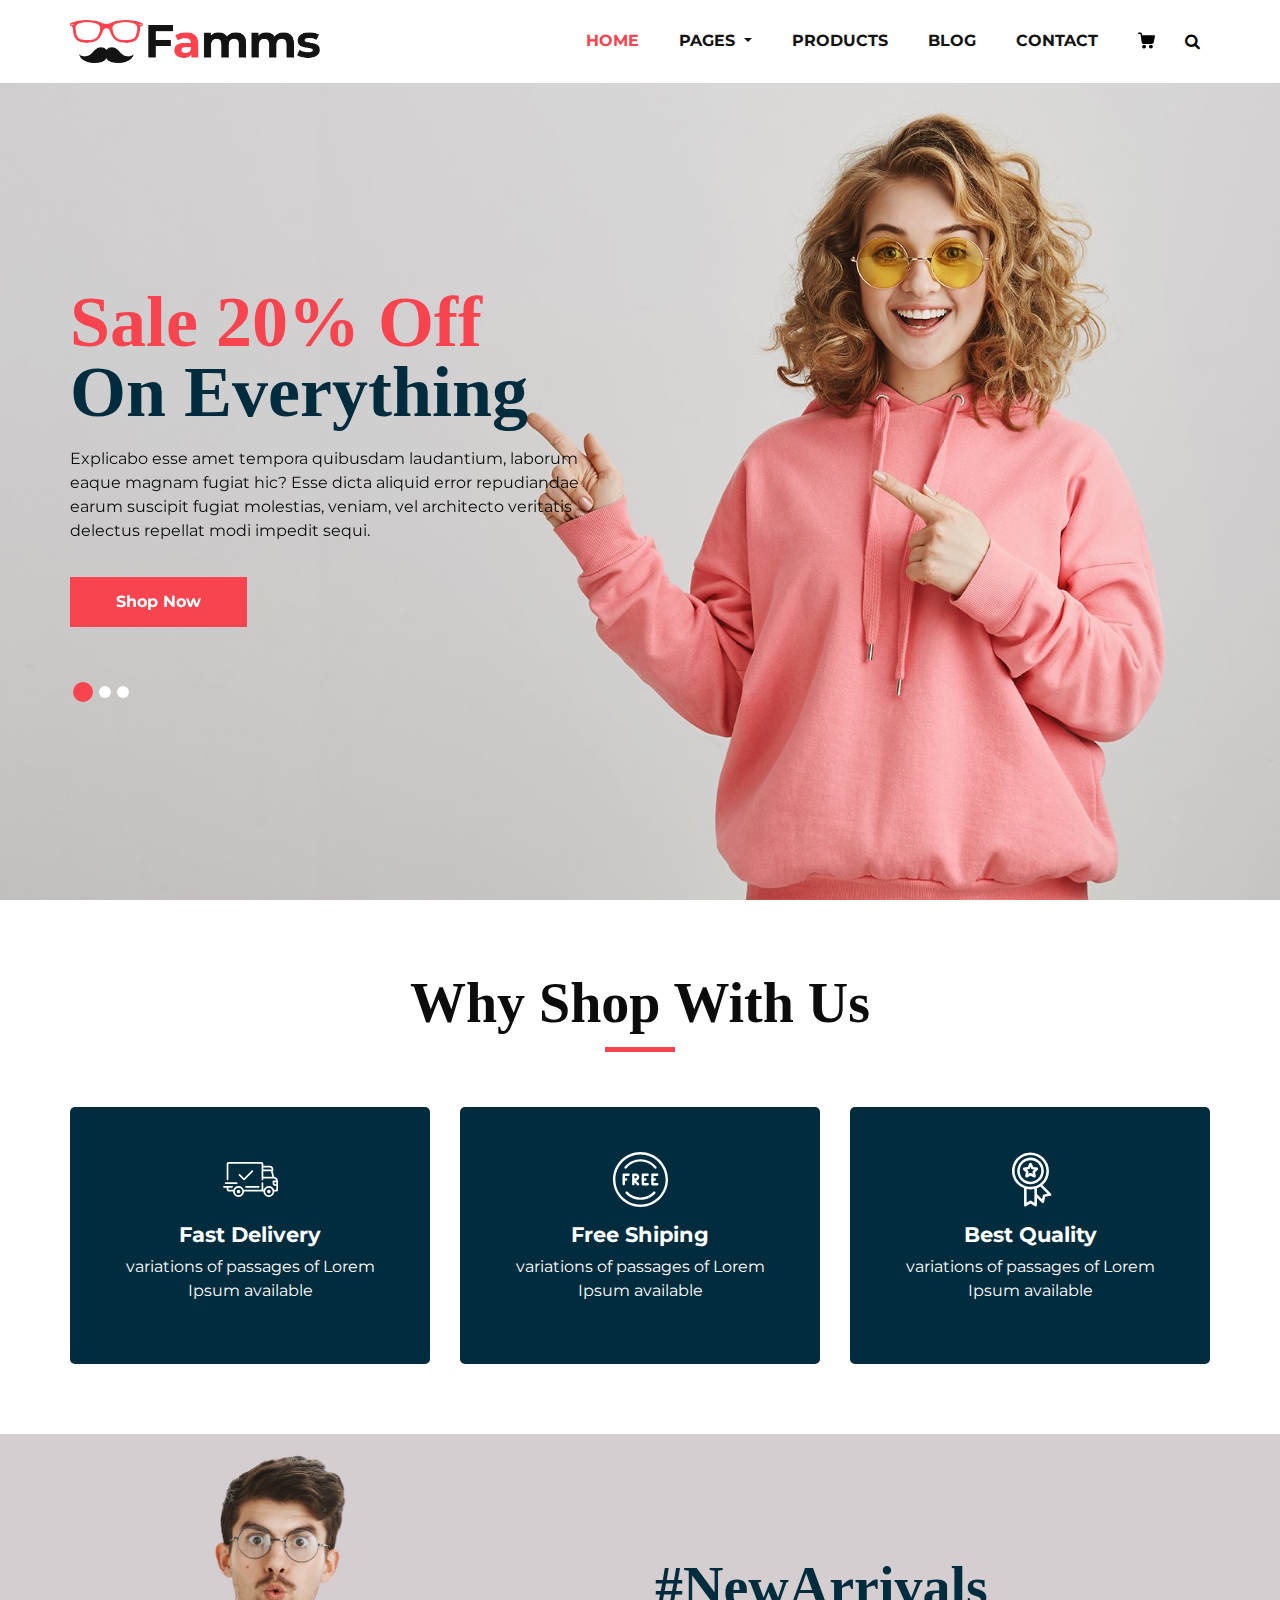
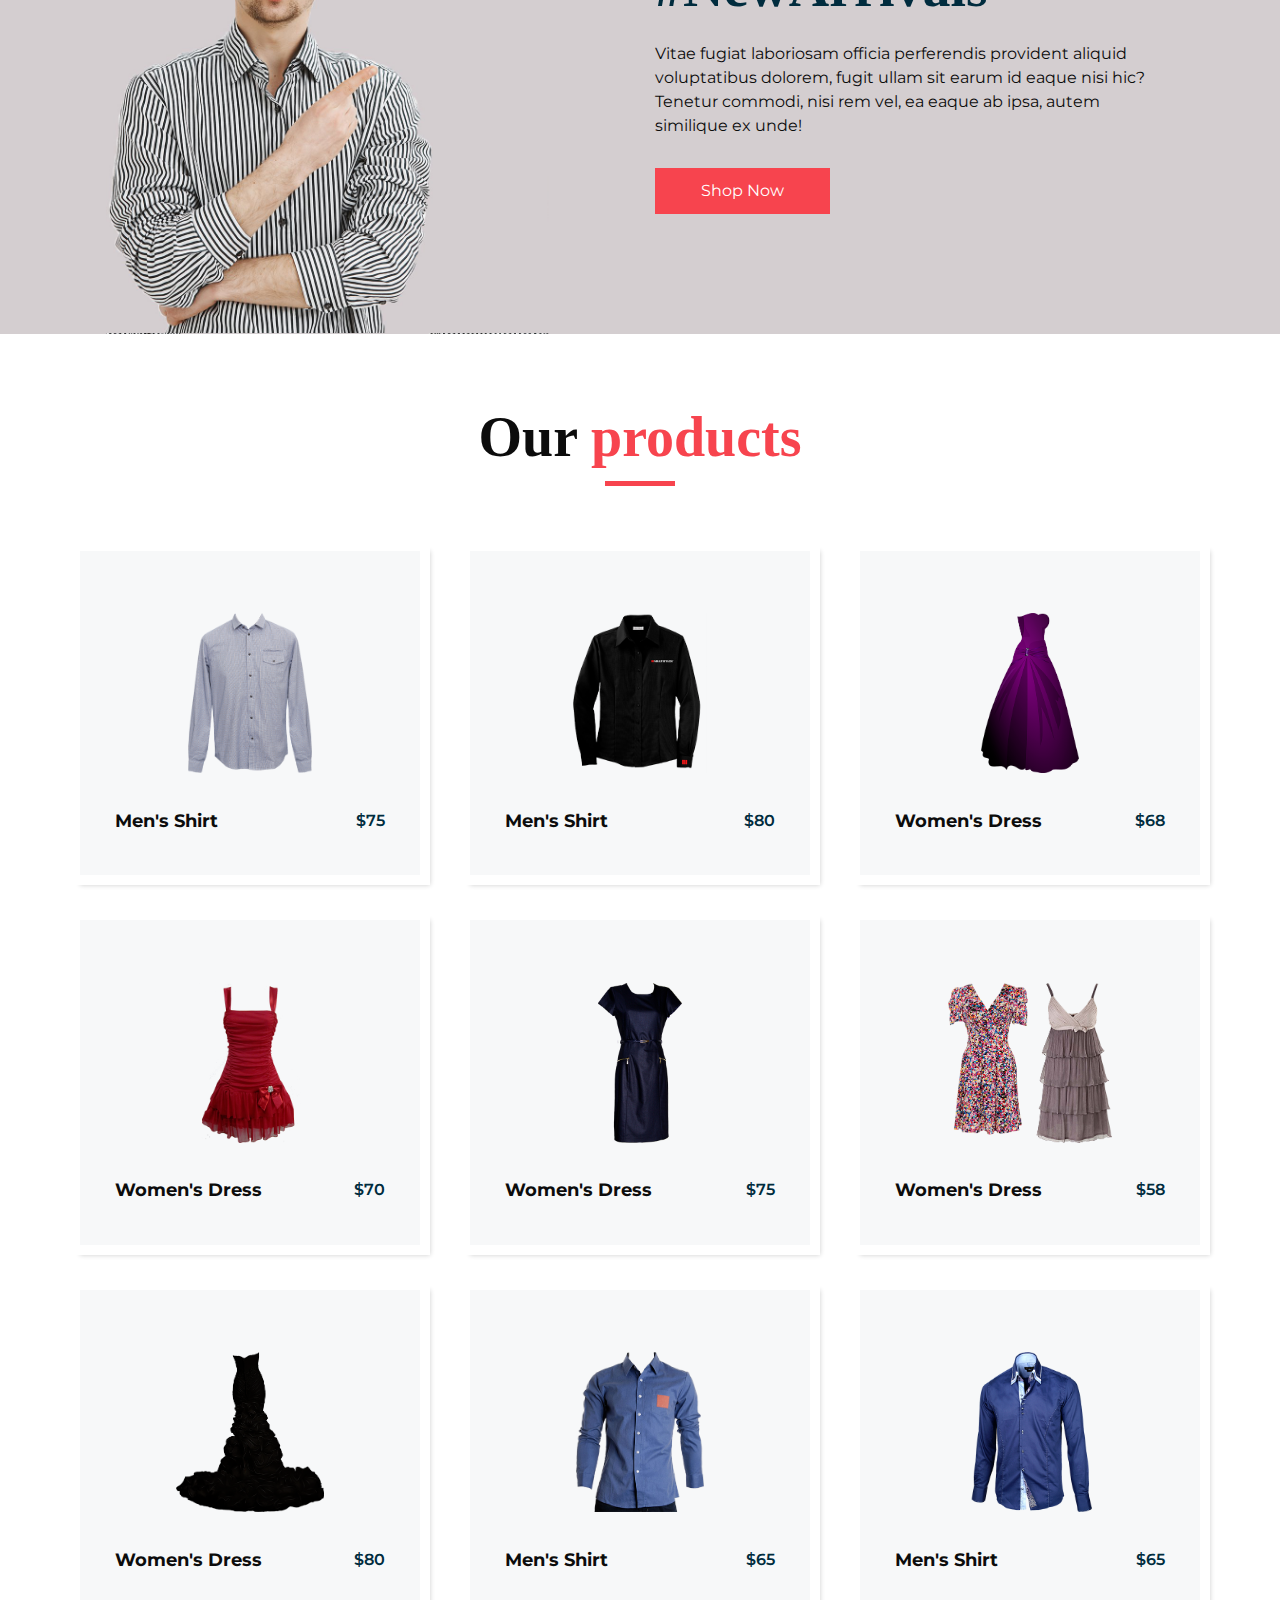
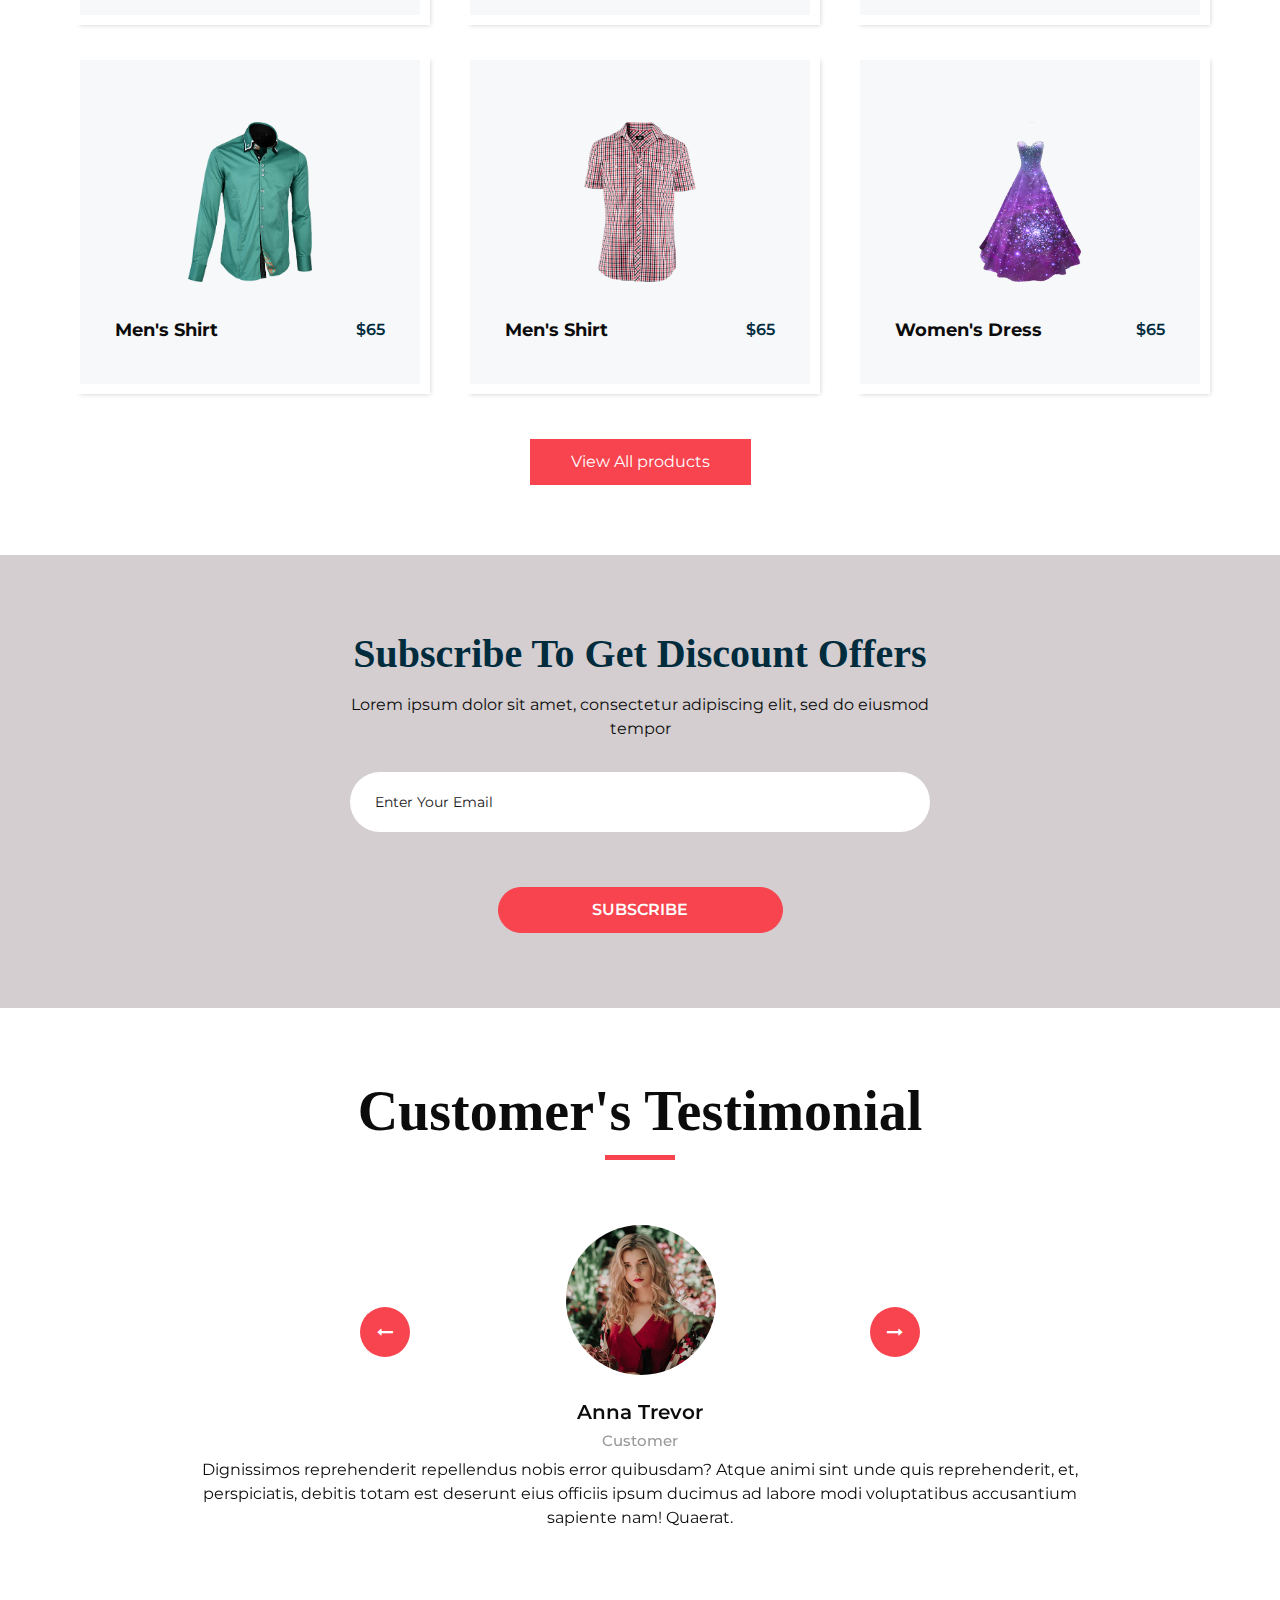
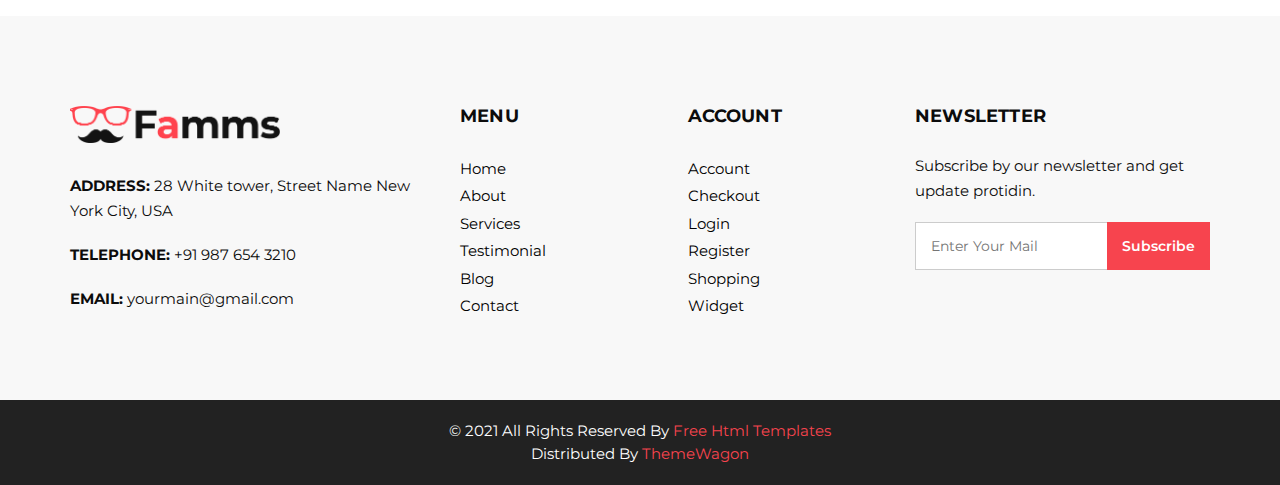
==== index.html @ e19a0938 "wip" ====
<!DOCTYPE html>
<html>
   <head>
      <!-- Basic -->
      <meta charset="utf-8" />
      <meta http-equiv="X-UA-Compatible" content="IE=edge" />
      <!-- Mobile Metas -->
      <meta name="viewport" content="width=device-width, initial-scale=1, shrink-to-fit=no" />
      <!-- Site Metas -->
      <meta name="keywords" content="" />
      <meta name="description" content="" />
      <meta name="author" content="" />
      <link rel="shortcut icon" href="images/favicon.png" type="">
      <title>Famms - Fashion HTML Template</title>
      <!-- bootstrap core css -->
      <link rel="stylesheet" type="text/css" href="css/bootstrap.css" />
      <!-- font awesome style -->
      <link href="css/font-awesome.min.css" rel="stylesheet" />
      <!-- Custom styles for this template -->
      <link href="css/style.css" rel="stylesheet" />
      <!-- responsive style -->
      <link href="css/responsive.css" rel="stylesheet" />
   </head>
   <body>
      <div class="hero_area">
         <!-- header section strats -->
         <header class="header_section">
            <div class="container">
               <nav class="navbar navbar-expand-lg custom_nav-container ">
                  <a class="navbar-brand" href="index.html"><img width="250" src="images/logo.png" alt="#" /></a>
                  <button class="navbar-toggler" type="button" data-toggle="collapse" data-target="#navbarSupportedContent" aria-controls="navbarSupportedContent" aria-expanded="false" aria-label="Toggle navigation">
                  <span class=""> </span>
                  </button>
                  <div class="collapse navbar-collapse" id="navbarSupportedContent">
                     <ul class="navbar-nav">
                        <li class="nav-item active">
                           <a class="nav-link" href="index.html">Home <span class="sr-only">(current)</span></a>
                        </li>
                       <li class="nav-item dropdown">
                           <a class="nav-link dropdown-toggle" href="#" data-toggle="dropdown" role="button" aria-haspopup="true" aria-expanded="true"> <span class="nav-label">Pages <span class="caret"></span></a>
                           <ul class="dropdown-menu">
                              <li><a href="about.html">About</a></li>
                              <li><a href="testimonial.html">Testimonial</a></li>
                           </ul>
                        </li>
                        <li class="nav-item">
                           <a class="nav-link" href="product.html">Products</a>
                        </li>
                        <li class="nav-item">
                           <a class="nav-link" href="blog_list.html">Blog</a>
                        </li>
                        <li class="nav-item">
                           <a class="nav-link" href="contact.html">Contact</a>
                        </li>
                        <li class="nav-item">
                           <a class="nav-link" href="#">
                              <svg version="1.1" id="Capa_1" xmlns="http://www.w3.org/2000/svg" xmlns:xlink="http://www.w3.org/1999/xlink" x="0px" y="0px" viewBox="0 0 456.029 456.029" style="enable-background:new 0 0 456.029 456.029;" xml:space="preserve">
                                 <g>
                                    <g>
                                       <path d="M345.6,338.862c-29.184,0-53.248,23.552-53.248,53.248c0,29.184,23.552,53.248,53.248,53.248
                                          c29.184,0,53.248-23.552,53.248-53.248C398.336,362.926,374.784,338.862,345.6,338.862z" />
                                    </g>
                                 </g>
                                 <g>
                                    <g>
                                       <path d="M439.296,84.91c-1.024,0-2.56-0.512-4.096-0.512H112.64l-5.12-34.304C104.448,27.566,84.992,10.67,61.952,10.67H20.48
                                          C9.216,10.67,0,19.886,0,31.15c0,11.264,9.216,20.48,20.48,20.48h41.472c2.56,0,4.608,2.048,5.12,4.608l31.744,216.064
                                          c4.096,27.136,27.648,47.616,55.296,47.616h212.992c26.624,0,49.664-18.944,55.296-45.056l33.28-166.4
                                          C457.728,97.71,450.56,86.958,439.296,84.91z" />
                                    </g>
                                 </g>
                                 <g>
                                    <g>
                                       <path d="M215.04,389.55c-1.024-28.16-24.576-50.688-52.736-50.688c-29.696,1.536-52.224,26.112-51.2,55.296
                                          c1.024,28.16,24.064,50.688,52.224,50.688h1.024C193.536,443.31,216.576,418.734,215.04,389.55z" />
                                    </g>
                                 </g>
                                 <g>
                                 </g>
                                 <g>
                                 </g>
                                 <g>
                                 </g>
                                 <g>
                                 </g>
                                 <g>
                                 </g>
                                 <g>
                                 </g>
                                 <g>
                                 </g>
                                 <g>
                                 </g>
                                 <g>
                                 </g>
                                 <g>
                                 </g>
                                 <g>
                                 </g>
                                 <g>
                                 </g>
                                 <g>
                                 </g>
                                 <g>
                                 </g>
                                 <g>
                                 </g>
                              </svg>
                           </a>
                        </li>
                        <form class="form-inline">
                           <button class="btn  my-2 my-sm-0 nav_search-btn" type="submit">
                           <i class="fa fa-search" aria-hidden="true"></i>
                           </button>
                        </form>
                     </ul>
                  </div>
               </nav>
            </div>
         </header>
         <!-- end header section -->
         <!-- slider section -->
         <section class="slider_section ">
            <div class="slider_bg_box">
               <img src="images/slider-bg.jpg" alt="">
            </div>
            <div id="customCarousel1" class="carousel slide" data-ride="carousel">
               <div class="carousel-inner">
                  <div class="carousel-item active">
                     <div class="container ">
                        <div class="row">
                           <div class="col-md-7 col-lg-6 ">
                              <div class="detail-box">
                                 <h1>
                                    <span>
                                    Sale 20% Off
                                    </span>
                                    <br>
                                    On Everything
                                 </h1>
                                 <p>
                                    Explicabo esse amet tempora quibusdam laudantium, laborum eaque magnam fugiat hic? Esse dicta aliquid error repudiandae earum suscipit fugiat molestias, veniam, vel architecto veritatis delectus repellat modi impedit sequi.
                                 </p>
                                 <div class="btn-box">
                                    <a href="" class="btn1">
                                    Shop Now
                                    </a>
                                 </div>
                              </div>
                           </div>
                        </div>
                     </div>
                  </div>
                  <div class="carousel-item ">
                     <div class="container ">
                        <div class="row">
                           <div class="col-md-7 col-lg-6 ">
                              <div class="detail-box">
                                 <h1>
                                    <span>
                                    Sale 20% Off
                                    </span>
                                    <br>
                                    On Everything
                                 </h1>
                                 <p>
                                    Explicabo esse amet tempora quibusdam laudantium, laborum eaque magnam fugiat hic? Esse dicta aliquid error repudiandae earum suscipit fugiat molestias, veniam, vel architecto veritatis delectus repellat modi impedit sequi.
                                 </p>
                                 <div class="btn-box">
                                    <a href="" class="btn1">
                                    Shop Now
                                    </a>
                                 </div>
                              </div>
                           </div>
                        </div>
                     </div>
                  </div>
                  <div class="carousel-item">
                     <div class="container ">
                        <div class="row">
                           <div class="col-md-7 col-lg-6 ">
                              <div class="detail-box">
                                 <h1>
                                    <span>
                                    Sale 20% Off
                                    </span>
                                    <br>
                                    On Everything
                                 </h1>
                                 <p>
                                    Explicabo esse amet tempora quibusdam laudantium, laborum eaque magnam fugiat hic? Esse dicta aliquid error repudiandae earum suscipit fugiat molestias, veniam, vel architecto veritatis delectus repellat modi impedit sequi.
                                 </p>
                                 <div class="btn-box">
                                    <a href="" class="btn1">
                                    Shop Now
                                    </a>
                                 </div>
                              </div>
                           </div>
                        </div>
                     </div>
                  </div>
               </div>
               <div class="container">
                  <ol class="carousel-indicators">
                     <li data-target="#customCarousel1" data-slide-to="0" class="active"></li>
                     <li data-target="#customCarousel1" data-slide-to="1"></li>
                     <li data-target="#customCarousel1" data-slide-to="2"></li>
                  </ol>
               </div>
            </div>
         </section>
         <!-- end slider section -->
      </div>
      <!-- why section -->
      <section class="why_section layout_padding">
         <div class="container">
            <div class="heading_container heading_center">
               <h2>
                  Why Shop With Us
               </h2>
            </div>
            <div class="row">
               <div class="col-md-4">
                  <div class="box ">
                     <div class="img-box">
                        <svg version="1.1" id="Layer_1" xmlns="http://www.w3.org/2000/svg" xmlns:xlink="http://www.w3.org/1999/xlink" x="0px" y="0px" viewBox="0 0 512 512" style="enable-background:new 0 0 512 512;" xml:space="preserve">
                           <g>
                              <g>
                                 <path d="M476.158,231.363l-13.259-53.035c3.625-0.77,6.345-3.986,6.345-7.839v-8.551c0-18.566-15.105-33.67-33.67-33.67h-60.392
                                    V110.63c0-9.136-7.432-16.568-16.568-16.568H50.772c-9.136,0-16.568,7.432-16.568,16.568V256c0,4.427,3.589,8.017,8.017,8.017
                                    c4.427,0,8.017-3.589,8.017-8.017V110.63c0-0.295,0.239-0.534,0.534-0.534h307.841c0.295,0,0.534,0.239,0.534,0.534v145.372
                                    c0,4.427,3.589,8.017,8.017,8.017c4.427,0,8.017-3.589,8.017-8.017v-9.088h94.569c0.008,0,0.014,0.002,0.021,0.002
                                    c0.008,0,0.015-0.001,0.022-0.001c11.637,0.008,21.518,7.646,24.912,18.171h-24.928c-4.427,0-8.017,3.589-8.017,8.017v17.102
                                    c0,13.851,11.268,25.119,25.119,25.119h9.086v35.273h-20.962c-6.886-19.883-25.787-34.205-47.982-34.205
                                    s-41.097,14.322-47.982,34.205h-3.86v-60.393c0-4.427-3.589-8.017-8.017-8.017c-4.427,0-8.017,3.589-8.017,8.017v60.391H192.817
                                    c-6.886-19.883-25.787-34.205-47.982-34.205s-41.097,14.322-47.982,34.205H50.772c-0.295,0-0.534-0.239-0.534-0.534v-17.637
                                    h34.739c4.427,0,8.017-3.589,8.017-8.017s-3.589-8.017-8.017-8.017H8.017c-4.427,0-8.017,3.589-8.017,8.017
                                    s3.589,8.017,8.017,8.017h26.188v17.637c0,9.136,7.432,16.568,16.568,16.568h43.304c-0.002,0.178-0.014,0.355-0.014,0.534
                                    c0,27.996,22.777,50.772,50.772,50.772s50.772-22.776,50.772-50.772c0-0.18-0.012-0.356-0.014-0.534h180.67
                                    c-0.002,0.178-0.014,0.355-0.014,0.534c0,27.996,22.777,50.772,50.772,50.772c27.995,0,50.772-22.776,50.772-50.772
                                    c0-0.18-0.012-0.356-0.014-0.534h26.203c4.427,0,8.017-3.589,8.017-8.017v-85.511C512,251.989,496.423,234.448,476.158,231.363z
                                    M375.182,144.301h60.392c9.725,0,17.637,7.912,17.637,17.637v0.534h-78.029V144.301z M375.182,230.881v-52.376h71.235
                                    l13.094,52.376H375.182z M144.835,401.904c-19.155,0-34.739-15.583-34.739-34.739s15.584-34.739,34.739-34.739
                                    c19.155,0,34.739,15.583,34.739,34.739S163.99,401.904,144.835,401.904z M427.023,401.904c-19.155,0-34.739-15.583-34.739-34.739
                                    s15.584-34.739,34.739-34.739c19.155,0,34.739,15.583,34.739,34.739S446.178,401.904,427.023,401.904z M495.967,299.29h-9.086
                                    c-5.01,0-9.086-4.076-9.086-9.086v-9.086h18.171V299.29z" />
                              </g>
                           </g>
                           <g>
                              <g>
                                 <path d="M144.835,350.597c-9.136,0-16.568,7.432-16.568,16.568c0,9.136,7.432,16.568,16.568,16.568
                                    c9.136,0,16.568-7.432,16.568-16.568C161.403,358.029,153.971,350.597,144.835,350.597z" />
                              </g>
                           </g>
                           <g>
                              <g>
                                 <path d="M427.023,350.597c-9.136,0-16.568,7.432-16.568,16.568c0,9.136,7.432,16.568,16.568,16.568
                                    c9.136,0,16.568-7.432,16.568-16.568C443.591,358.029,436.159,350.597,427.023,350.597z" />
                              </g>
                           </g>
                           <g>
                              <g>
                                 <path d="M332.96,316.393H213.244c-4.427,0-8.017,3.589-8.017,8.017s3.589,8.017,8.017,8.017H332.96
                                    c4.427,0,8.017-3.589,8.017-8.017S337.388,316.393,332.96,316.393z" />
                              </g>
                           </g>
                           <g>
                              <g>
                                 <path d="M127.733,282.188H25.119c-4.427,0-8.017,3.589-8.017,8.017s3.589,8.017,8.017,8.017h102.614
                                    c4.427,0,8.017-3.589,8.017-8.017S132.16,282.188,127.733,282.188z" />
                              </g>
                           </g>
                           <g>
                              <g>
                                 <path d="M278.771,173.37c-3.13-3.13-8.207-3.13-11.337,0.001l-71.292,71.291l-37.087-37.087c-3.131-3.131-8.207-3.131-11.337,0
                                    c-3.131,3.131-3.131,8.206,0,11.337l42.756,42.756c1.565,1.566,3.617,2.348,5.668,2.348s4.104-0.782,5.668-2.348l76.96-76.96
                                    C281.901,181.576,281.901,176.501,278.771,173.37z" />
                              </g>
                           </g>
                           <g>
                           </g>
                           <g>
                           </g>
                           <g>
                           </g>
                           <g>
                           </g>
                           <g>
                           </g>
                           <g>
                           </g>
                           <g>
                           </g>
                           <g>
                           </g>
                           <g>
                           </g>
                           <g>
                           </g>
                           <g>
                           </g>
                           <g>
                           </g>
                           <g>
                           </g>
                           <g>
                           </g>
                           <g>
                           </g>
                        </svg>
                     </div>
                     <div class="detail-box">
                        <h5>
                           Fast Delivery
                        </h5>
                        <p>
                           variations of passages of Lorem Ipsum available
                        </p>
                     </div>
                  </div>
               </div>
               <div class="col-md-4">
                  <div class="box ">
                     <div class="img-box">
                        <svg version="1.1" id="Capa_1" xmlns="http://www.w3.org/2000/svg" xmlns:xlink="http://www.w3.org/1999/xlink" x="0px" y="0px" viewBox="0 0 490.667 490.667" style="enable-background:new 0 0 490.667 490.667;" xml:space="preserve">
                           <g>
                              <g>
                                 <path d="M138.667,192H96c-5.888,0-10.667,4.779-10.667,10.667V288c0,5.888,4.779,10.667,10.667,10.667s10.667-4.779,10.667-10.667
                                    v-74.667h32c5.888,0,10.667-4.779,10.667-10.667S144.555,192,138.667,192z" />
                              </g>
                           </g>
                           <g>
                              <g>
                                 <path d="M117.333,234.667H96c-5.888,0-10.667,4.779-10.667,10.667S90.112,256,96,256h21.333c5.888,0,10.667-4.779,10.667-10.667
                                    S123.221,234.667,117.333,234.667z" />
                              </g>
                           </g>
                           <g>
                              <g>
                                 <path d="M245.333,0C110.059,0,0,110.059,0,245.333s110.059,245.333,245.333,245.333s245.333-110.059,245.333-245.333
                                    S380.608,0,245.333,0z M245.333,469.333c-123.52,0-224-100.48-224-224s100.48-224,224-224s224,100.48,224,224
                                    S368.853,469.333,245.333,469.333z" />
                              </g>
                           </g>
                           <g>
                              <g>
                                 <path d="M386.752,131.989C352.085,88.789,300.544,64,245.333,64s-106.752,24.789-141.419,67.989
                                    c-3.691,4.587-2.965,11.307,1.643,14.997c4.587,3.691,11.307,2.965,14.976-1.643c30.613-38.144,76.096-60.011,124.8-60.011
                                    s94.187,21.867,124.779,60.011c2.112,2.624,5.205,3.989,8.32,3.989c2.368,0,4.715-0.768,6.677-2.347
                                    C389.717,143.296,390.443,136.576,386.752,131.989z" />
                              </g>
                           </g>
                           <g>
                              <g>
                                 <path d="M376.405,354.923c-4.224-4.032-11.008-3.861-15.061,0.405c-30.613,32.235-71.808,50.005-116.011,50.005
                                    s-85.397-17.771-115.989-50.005c-4.032-4.309-10.816-4.437-15.061-0.405c-4.309,4.053-4.459,10.816-0.405,15.083
                                    c34.667,36.544,81.344,56.661,131.456,56.661s96.789-20.117,131.477-56.661C380.864,365.739,380.693,358.976,376.405,354.923z" />
                              </g>
                           </g>
                           <g>
                              <g>
                                 <path d="M206.805,255.723c15.701-2.027,27.861-15.488,27.861-31.723c0-17.643-14.357-32-32-32h-21.333
                                    c-5.888,0-10.667,4.779-10.667,10.667v42.581c0,0.043,0,0.107,0,0.149V288c0,5.888,4.779,10.667,10.667,10.667
                                    S192,293.888,192,288v-16.917l24.448,24.469c2.091,2.069,4.821,3.115,7.552,3.115c2.731,0,5.461-1.045,7.531-3.136
                                    c4.16-4.16,4.16-10.923,0-15.083L206.805,255.723z M192,234.667v-21.333h10.667c5.867,0,10.667,4.779,10.667,10.667
                                    s-4.8,10.667-10.667,10.667H192z" />
                              </g>
                           </g>
                           <g>
                              <g>
                                 <path d="M309.333,277.333h-32v-64h32c5.888,0,10.667-4.779,10.667-10.667S315.221,192,309.333,192h-42.667
                                    c-5.888,0-10.667,4.779-10.667,10.667V288c0,5.888,4.779,10.667,10.667,10.667h42.667c5.888,0,10.667-4.779,10.667-10.667
                                    S315.221,277.333,309.333,277.333z" />
                              </g>
                           </g>
                           <g>
                              <g>
                                 <path d="M288,234.667h-21.333c-5.888,0-10.667,4.779-10.667,10.667S260.779,256,266.667,256H288
                                    c5.888,0,10.667-4.779,10.667-10.667S293.888,234.667,288,234.667z" />
                              </g>
                           </g>
                           <g>
                              <g>
                                 <path d="M394.667,277.333h-32v-64h32c5.888,0,10.667-4.779,10.667-10.667S400.555,192,394.667,192H352
                                    c-5.888,0-10.667,4.779-10.667,10.667V288c0,5.888,4.779,10.667,10.667,10.667h42.667c5.888,0,10.667-4.779,10.667-10.667
                                    S400.555,277.333,394.667,277.333z" />
                              </g>
                           </g>
                           <g>
                              <g>
                                 <path d="M373.333,234.667H352c-5.888,0-10.667,4.779-10.667,10.667S346.112,256,352,256h21.333
                                    c5.888,0,10.667-4.779,10.667-10.667S379.221,234.667,373.333,234.667z" />
                              </g>
                           </g>
                           <g>
                           </g>
                           <g>
                           </g>
                           <g>
                           </g>
                           <g>
                           </g>
                           <g>
                           </g>
                           <g>
                           </g>
                           <g>
                           </g>
                           <g>
                           </g>
                           <g>
                           </g>
                           <g>
                           </g>
                           <g>
                           </g>
                           <g>
                           </g>
                           <g>
                           </g>
                           <g>
                           </g>
                           <g>
                           </g>
                        </svg>
                     </div>
                     <div class="detail-box">
                        <h5>
                           Free Shiping
                        </h5>
                        <p>
                           variations of passages of Lorem Ipsum available
                        </p>
                     </div>
                  </div>
               </div>
               <div class="col-md-4">
                  <div class="box ">
                     <div class="img-box">
                        <svg id="_30_Premium" height="512" viewBox="0 0 512 512" width="512" xmlns="http://www.w3.org/2000/svg" data-name="30_Premium">
                           <g id="filled">
                              <path d="m252.92 300h3.08a124.245 124.245 0 1 0 -4.49-.09c.075.009.15.023.226.03.394.039.789.06 1.184.06zm-96.92-124a100 100 0 1 1 100 100 100.113 100.113 0 0 1 -100-100z" />
                              <path d="m447.445 387.635-80.4-80.4a171.682 171.682 0 0 0 60.955-131.235c0-94.841-77.159-172-172-172s-172 77.159-172 172c0 73.747 46.657 136.794 112 161.2v158.8c-.3 9.289 11.094 15.384 18.656 9.984l41.344-27.562 41.344 27.562c7.574 5.4 18.949-.7 18.656-9.984v-70.109l46.6 46.594c6.395 6.789 18.712 3.025 20.253-6.132l9.74-48.724 48.725-9.742c9.163-1.531 12.904-13.893 6.127-20.252zm-339.445-211.635c0-81.607 66.393-148 148-148s148 66.393 148 148-66.393 148-148 148-148-66.393-148-148zm154.656 278.016a12 12 0 0 0 -13.312 0l-29.344 19.562v-129.378a172.338 172.338 0 0 0 72 0v129.38zm117.381-58.353a12 12 0 0 0 -9.415 9.415l-6.913 34.58-47.709-47.709v-54.749a171.469 171.469 0 0 0 31.467-15.6l67.151 67.152z" />
                              <path d="m287.62 236.985c8.349 4.694 19.251-3.212 17.367-12.618l-5.841-35.145 25.384-25c7.049-6.5 2.89-19.3-6.634-20.415l-35.23-5.306-15.933-31.867c-4.009-8.713-17.457-8.711-21.466 0l-15.933 31.866-35.23 5.306c-9.526 1.119-13.681 13.911-6.634 20.415l25.384 25-5.841 35.145c-1.879 9.406 9 17.31 17.367 12.618l31.62-16.414zm-53-32.359 2.928-17.615a12 12 0 0 0 -3.417-10.516l-12.721-12.531 17.658-2.66a12 12 0 0 0 8.947-6.5l7.985-15.971 7.985 15.972a12 12 0 0 0 8.947 6.5l17.658 2.66-12.723 12.535a12 12 0 0 0 -3.417 10.516l2.928 17.615-15.849-8.231a12 12 0 0 0 -11.058 0z" />
                           </g>
                        </svg>
                     </div>
                     <div class="detail-box">
                        <h5>
                           Best Quality
                        </h5>
                        <p>
                           variations of passages of Lorem Ipsum available
                        </p>
                     </div>
                  </div>
               </div>
            </div>
         </div>
      </section>
      <!-- end why section -->
      
      <!-- arrival section -->
      <section class="arrival_section">
         <div class="container">
            <div class="box">
               <div class="arrival_bg_box">
                  <img src="images/arrival-bg.png" alt="">
               </div>
               <div class="row">
                  <div class="col-md-6 ml-auto">
                     <div class="heading_container remove_line_bt">
                        <h2>
                           #NewArrivals
                        </h2>
                     </div>
                     <p style="margin-top: 20px;margin-bottom: 30px;">
                        Vitae fugiat laboriosam officia perferendis provident aliquid voluptatibus dolorem, fugit ullam sit earum id eaque nisi hic? Tenetur commodi, nisi rem vel, ea eaque ab ipsa, autem similique ex unde!
                     </p>
                     <a href="">
                     Shop Now
                     </a>
                  </div>
               </div>
            </div>
         </div>
      </section>
      <!-- end arrival section -->
      
      <!-- product section -->
      <section class="product_section layout_padding">
         <div class="container">
            <div class="heading_container heading_center">
               <h2>
                  Our <span>products</span>
               </h2>
            </div>
            <div class="row">
               <div class="col-sm-6 col-md-4 col-lg-4">
                  <div class="box">
                     <div class="option_container">
                        <div class="options">
                           <a href="" class="option1">
                           Men's Shirt
                           </a>
                           <a href="" class="option2">
                           Buy Now
                           </a>
                        </div>
                     </div>
                     <div class="img-box">
                        <img src="images/p1.png" alt="">
                     </div>
                     <div class="detail-box">
                        <h5>
                           Men's Shirt
                        </h5>
                        <h6>
                           $75
                        </h6>
                     </div>
                  </div>
               </div>
               <div class="col-sm-6 col-md-4 col-lg-4">
                  <div class="box">
                     <div class="option_container">
                        <div class="options">
                           <a href="" class="option1">
                           Add To Cart
                           </a>
                           <a href="" class="option2">
                           Buy Now
                           </a>
                        </div>
                     </div>
                     <div class="img-box">
                        <img src="images/p2.png" alt="">
                     </div>
                     <div class="detail-box">
                        <h5>
                           Men's Shirt
                        </h5>
                        <h6>
                           $80
                        </h6>
                     </div>
                  </div>
               </div>
               <div class="col-sm-6 col-md-4 col-lg-4">
                  <div class="box">
                     <div class="option_container">
                        <div class="options">
                           <a href="" class="option1">
                           Add To Cart
                           </a>
                           <a href="" class="option2">
                           Buy Now
                           </a>
                        </div>
                     </div>
                     <div class="img-box">
                        <img src="images/p3.png" alt="">
                     </div>
                     <div class="detail-box">
                        <h5>
                           Women's Dress
                        </h5>
                        <h6>
                           $68
                        </h6>
                     </div>
                  </div>
               </div>
               <div class="col-sm-6 col-md-4 col-lg-4">
                  <div class="box">
                     <div class="option_container">
                        <div class="options">
                           <a href="" class="option1">
                           Add To Cart
                           </a>
                           <a href="" class="option2">
                           Buy Now
                           </a>
                        </div>
                     </div>
                     <div class="img-box">
                        <img src="images/p4.png" alt="">
                     </div>
                     <div class="detail-box">
                        <h5>
                           Women's Dress
                        </h5>
                        <h6>
                           $70
                        </h6>
                     </div>
                  </div>
               </div>
               <div class="col-sm-6 col-md-4 col-lg-4">
                  <div class="box">
                     <div class="option_container">
                        <div class="options">
                           <a href="" class="option1">
                           Add To Cart
                           </a>
                           <a href="" class="option2">
                           Buy Now
                           </a>
                        </div>
                     </div>
                     <div class="img-box">
                        <img src="images/p5.png" alt="">
                     </div>
                     <div class="detail-box">
                        <h5>
                           Women's Dress
                        </h5>
                        <h6>
                           $75
                        </h6>
                     </div>
                  </div>
               </div>
               <div class="col-sm-6 col-md-4 col-lg-4">
                  <div class="box">
                     <div class="option_container">
                        <div class="options">
                           <a href="" class="option1">
                           Add To Cart
                           </a>
                           <a href="" class="option2">
                           Buy Now
                           </a>
                        </div>
                     </div>
                     <div class="img-box">
                        <img src="images/p6.png" alt="">
                     </div>
                     <div class="detail-box">
                        <h5>
                           Women's Dress
                        </h5>
                        <h6>
                           $58
                        </h6>
                     </div>
                  </div>
               </div>
               <div class="col-sm-6 col-md-4 col-lg-4">
                  <div class="box">
                     <div class="option_container">
                        <div class="options">
                           <a href="" class="option1">
                           Add To Cart
                           </a>
                           <a href="" class="option2">
                           Buy Now
                           </a>
                        </div>
                     </div>
                     <div class="img-box">
                        <img src="images/p7.png" alt="">
                     </div>
                     <div class="detail-box">
                        <h5>
                           Women's Dress
                        </h5>
                        <h6>
                           $80
                        </h6>
                     </div>
                  </div>
               </div>
               <div class="col-sm-6 col-md-4 col-lg-4">
                  <div class="box">
                     <div class="option_container">
                        <div class="options">
                           <a href="" class="option1">
                           Add To Cart
                           </a>
                           <a href="" class="option2">
                           Buy Now
                           </a>
                        </div>
                     </div>
                     <div class="img-box">
                        <img src="images/p8.png" alt="">
                     </div>
                     <div class="detail-box">
                        <h5>
                           Men's Shirt
                        </h5>
                        <h6>
                           $65
                        </h6>
                     </div>
                  </div>
               </div>
               <div class="col-sm-6 col-md-4 col-lg-4">
                  <div class="box">
                     <div class="option_container">
                        <div class="options">
                           <a href="" class="option1">
                           Add To Cart
                           </a>
                           <a href="" class="option2">
                           Buy Now
                           </a>
                        </div>
                     </div>
                     <div class="img-box">
                        <img src="images/p9.png" alt="">
                     </div>
                     <div class="detail-box">
                        <h5>
                           Men's Shirt
                        </h5>
                        <h6>
                           $65
                        </h6>
                     </div>
                  </div>
               </div>
               <div class="col-sm-6 col-md-4 col-lg-4">
                  <div class="box">
                     <div class="option_container">
                        <div class="options">
                           <a href="" class="option1">
                           Add To Cart
                           </a>
                           <a href="" class="option2">
                           Buy Now
                           </a>
                        </div>
                     </div>
                     <div class="img-box">
                        <img src="images/p10.png" alt="">
                     </div>
                     <div class="detail-box">
                        <h5>
                           Men's Shirt
                        </h5>
                        <h6>
                           $65
                        </h6>
                     </div>
                  </div>
               </div>
               <div class="col-sm-6 col-md-4 col-lg-4">
                  <div class="box">
                     <div class="option_container">
                        <div class="options">
                           <a href="" class="option1">
                           Add To Cart
                           </a>
                           <a href="" class="option2">
                           Buy Now
                           </a>
                        </div>
                     </div>
                     <div class="img-box">
                        <img src="images/p11.png" alt="">
                     </div>
                     <div class="detail-box">
                        <h5>
                           Men's Shirt
                        </h5>
                        <h6>
                           $65
                        </h6>
                     </div>
                  </div>
               </div>
               <div class="col-sm-6 col-md-4 col-lg-4">
                  <div class="box">
                     <div class="option_container">
                        <div class="options">
                           <a href="" class="option1">
                           Add To Cart
                           </a>
                           <a href="" class="option2">
                           Buy Now
                           </a>
                        </div>
                     </div>
                     <div class="img-box">
                        <img src="images/p12.png" alt="">
                     </div>
                     <div class="detail-box">
                        <h5>
                           Women's Dress
                        </h5>
                        <h6>
                           $65
                        </h6>
                     </div>
                  </div>
               </div>
            </div>
            <div class="btn-box">
               <a href="">
               View All products
               </a>
            </div>
         </div>
      </section>
      <!-- end product section -->

      <!-- subscribe section -->
      <section class="subscribe_section">
         <div class="container-fuild">
            <div class="box">
               <div class="row">
                  <div class="col-md-6 offset-md-3">
                     <div class="subscribe_form ">
                        <div class="heading_container heading_center">
                           <h3>Subscribe To Get Discount Offers</h3>
                        </div>
                        <p>Lorem ipsum dolor sit amet, consectetur adipiscing elit, sed do eiusmod tempor</p>
                        <form action="">
                           <input type="email" placeholder="Enter your email">
                           <button>
                           subscribe
                           </button>
                        </form>
                     </div>
                  </div>
               </div>
            </div>
         </div>
      </section>
      <!-- end subscribe section -->
      <!-- client section -->
      <section class="client_section layout_padding">
         <div class="container">
            <div class="heading_container heading_center">
               <h2>
                  Customer's Testimonial
               </h2>
            </div>
            <div id="carouselExample3Controls" class="carousel slide" data-ride="carousel">
               <div class="carousel-inner">
                  <div class="carousel-item active">
                     <div class="box col-lg-10 mx-auto">
                        <div class="img_container">
                           <div class="img-box">
                              <div class="img_box-inner">
                                 <img src="images/client.jpg" alt="">
                              </div>
                           </div>
                        </div>
                        <div class="detail-box">
                           <h5>
                              Anna Trevor
                           </h5>
                           <h6>
                              Customer
                           </h6>
                           <p>
                              Dignissimos reprehenderit repellendus nobis error quibusdam? Atque animi sint unde quis reprehenderit, et, perspiciatis, debitis totam est deserunt eius officiis ipsum ducimus ad labore modi voluptatibus accusantium sapiente nam! Quaerat.
                           </p>
                        </div>
                     </div>
                  </div>
                  <div class="carousel-item">
                     <div class="box col-lg-10 mx-auto">
                        <div class="img_container">
                           <div class="img-box">
                              <div class="img_box-inner">
                                 <img src="images/client.jpg" alt="">
                              </div>
                           </div>
                        </div>
                        <div class="detail-box">
                           <h5>
                              Anna Trevor
                           </h5>
                           <h6>
                              Customer
                           </h6>
                           <p>
                              Dignissimos reprehenderit repellendus nobis error quibusdam? Atque animi sint unde quis reprehenderit, et, perspiciatis, debitis totam est deserunt eius officiis ipsum ducimus ad labore modi voluptatibus accusantium sapiente nam! Quaerat.
                           </p>
                        </div>
                     </div>
                  </div>
                  <div class="carousel-item">
                     <div class="box col-lg-10 mx-auto">
                        <div class="img_container">
                           <div class="img-box">
                              <div class="img_box-inner">
                                 <img src="images/client.jpg" alt="">
                              </div>
                           </div>
                        </div>
                        <div class="detail-box">
                           <h5>
                              Anna Trevor
                           </h5>
                           <h6>
                              Customer
                           </h6>
                           <p>
                              Dignissimos reprehenderit repellendus nobis error quibusdam? Atque animi sint unde quis reprehenderit, et, perspiciatis, debitis totam est deserunt eius officiis ipsum ducimus ad labore modi voluptatibus accusantium sapiente nam! Quaerat.
                           </p>
                        </div>
                     </div>
                  </div>
               </div>
               <div class="carousel_btn_box">
                  <a class="carousel-control-prev" href="#carouselExample3Controls" role="button" data-slide="prev">
                  <i class="fa fa-long-arrow-left" aria-hidden="true"></i>
                  <span class="sr-only">Previous</span>
                  </a>
                  <a class="carousel-control-next" href="#carouselExample3Controls" role="button" data-slide="next">
                  <i class="fa fa-long-arrow-right" aria-hidden="true"></i>
                  <span class="sr-only">Next</span>
                  </a>
               </div>
            </div>
         </div>
      </section>
      <!-- end client section -->
      <!-- footer start -->
      <footer>
         <div class="container">
            <div class="row">
               <div class="col-md-4">
                   <div class="full">
                      <div class="logo_footer">
                        <a href="#"><img width="210" src="images/logo.png" alt="#" /></a>
                      </div>
                      <div class="information_f">
                        <p><strong>ADDRESS:</strong> 28 White tower, Street Name New York City, USA</p>
                        <p><strong>TELEPHONE:</strong> +91 987 654 3210</p>
                        <p><strong>EMAIL:</strong> yourmain@gmail.com</p>
                      </div>
                   </div>
               </div>
               <div class="col-md-8">
                  <div class="row">
                  <div class="col-md-7">
                     <div class="row">
                        <div class="col-md-6">
                     <div class="widget_menu">
                        <h3>Menu</h3>
                        <ul>
                           <li><a href="#">Home</a></li>
                           <li><a href="#">About</a></li>
                           <li><a href="#">Services</a></li>
                           <li><a href="#">Testimonial</a></li>
                           <li><a href="#">Blog</a></li>
                           <li><a href="#">Contact</a></li>
                        </ul>
                     </div>
                  </div>
                  <div class="col-md-6">
                     <div class="widget_menu">
                        <h3>Account</h3>
                        <ul>
                           <li><a href="#">Account</a></li>
                           <li><a href="#">Checkout</a></li>
                           <li><a href="#">Login</a></li>
                           <li><a href="#">Register</a></li>
                           <li><a href="#">Shopping</a></li>
                           <li><a href="#">Widget</a></li>
                        </ul>
                     </div>
                  </div>
                     </div>
                  </div>     
                  <div class="col-md-5">
                     <div class="widget_menu">
                        <h3>Newsletter</h3>
                        <div class="information_f">
                          <p>Subscribe by our newsletter and get update protidin.</p>
                        </div>
                        <div class="form_sub">
                           <form>
                              <fieldset>
                                 <div class="field">
                                    <input type="email" placeholder="Enter Your Mail" name="email" />
                                    <input type="submit" value="Subscribe" />
                                 </div>
                              </fieldset>
                           </form>
                        </div>
                     </div>
                  </div>
                  </div>
               </div>
            </div>
         </div>
      </footer>
      <!-- footer end -->
      <div class="cpy_">
         <p class="mx-auto">© 2021 All Rights Reserved By <a href="https://html.design/">Free Html Templates</a><br>
         
            Distributed By <a href="https://themewagon.com/" target="_blank">ThemeWagon</a>
         
         </p>
      </div>
      <!-- jQery -->
      <script src="js/jquery-3.4.1.min.js"></script>
      <!-- popper js -->
      <script src="js/popper.min.js"></script>
      <!-- bootstrap js -->
      <script src="js/bootstrap.js"></script>
      <!-- custom js -->
      <script src="js/custom.js"></script>
   </body>
</html>
---- css/style.css ----
@import url('https://fonts.googleapis.com/css2?family=Montserrat:ital,wght@0,100;0,200;0,300;0,400;0,500;0,600;0,700;0,800;0,900;1,100;1,200;1,300;1,400;1,500;1,600;1,700;1,800;1,900&display=swap');

* {
  box-sizing: border-box;
}
body {
  font-family: 'Montserrat', sans-serif;
  color: #0c0c0c;
  background-color: #ffffff;
  overflow-x: hidden;
}

.layout_padding {
  padding: 70px 0;
}

.layout_padding2 {
  padding: 75px 0;
}

.layout_padding2-top {
  padding-top: 75px;
}

.layout_padding2-bottom {
  padding-bottom: 75px;
}

.layout_padding-top {
  padding-top: 90px;
}

.layout_padding-bottom {
  padding-bottom: 90px;
}

h1,
h2 {
  font-family: 'Playfair Display', serif;
}

.heading_container {
  display: -webkit-box;
  display: -ms-flexbox;
  display: flex;
  -webkit-box-orient: vertical;
  -webkit-box-direction: normal;
      -ms-flex-direction: column;
          flex-direction: column;
  -webkit-box-align: start;
      -ms-flex-align: start;
          align-items: flex-start;
}

.heading_container h2 {
    position: relative;
    margin-bottom: 0;
    font-size: 3.5rem;
    font-weight: bold;
}

.heading_container h2::after {
    content: "";
    display: block;
    width: 70px;
    height: 5px;
    background: #f7444e;
    margin: 10px auto 10px;
}

.heading_container h2 span {
  color: #f7444e;
}

.heading_container p {
  margin-top: 10px;
  margin-bottom: 0;
}

.heading_container.heading_center {
  -webkit-box-align: center;
      -ms-flex-align: center;
          align-items: center;
  text-align: center;
}

a,
a:hover,
a:focus {
  text-decoration: none;
}

a:hover,
a:focus {
  color: initial;
}

.btn,
.btn:focus {
  outline: none !important;
  -webkit-box-shadow: none;
          box-shadow: none;
}

/*header section*/
.hero_area {
  position: relative;
  min-height: 100vh;
  display: -webkit-box;
  display: -ms-flexbox;
  display: flex;
  -webkit-box-orient: vertical;
  -webkit-box-direction: normal;
      -ms-flex-direction: column;
          flex-direction: column;
}

.sub_page .hero_area {
  min-height: auto;
  -webkit-box-shadow: 0 0 5px 0 rgba(0, 0, 0, 0.25);
          box-shadow: 0 0 5px 0 rgba(0, 0, 0, 0.25);
}

.header_section {
    padding: 15px 0;
}

.header_section .container-fluid {
  padding-right: 25px;
  padding-left: 25px;
}

.navbar-brand {
  font-family: 'Playfair Display', serif;
}

.navbar-brand span {
  font-weight: bold;
  font-size: 32px;
  color: #000000;
}

.custom_nav-container {
  padding: 0;
}

.custom_nav-container .navbar-nav {
  margin-left: auto;
}

.custom_nav-container .navbar-nav .nav-item .nav-link {
    padding: 5px 20px;
    color: #131313;
    text-align: center;
    text-transform: uppercase;
    border-radius: 5px;
    -webkit-transition: all 0.3s;
    transition: all 0.3s;
    font-weight: 700;
}

.custom_nav-container .navbar-nav .nav-item .nav-link svg {
  width: 17px;
  height: auto;
  fill: #000000;
  margin-bottom: 2px;
}

.custom_nav-container .navbar-nav .nav-item:hover .nav-link, .custom_nav-container .navbar-nav .nav-item.active .nav-link {
  color: #f7444e;
}

.custom_nav-container .navbar-nav .nav-item:hover .nav-link svg, .custom_nav-container .navbar-nav .nav-item.active .nav-link svg {
  fill: #f7444e;
}

.custom_nav-container .nav_search-btn {
  width: 35px;
  height: 35px;
  padding: 0;
  border: none;
  color: #000000;
}

.custom_nav-container .nav_search-btn:hover {
  color: #f7444e;
}

.custom_nav-container .navbar-toggler {
  outline: none;
}

.custom_nav-container .navbar-toggler {
  padding: 0;
  width: 37px;
  height: 42px;
  -webkit-transition: all 0.3s;
  transition: all 0.3s;
}

.custom_nav-container .navbar-toggler span {
  display: block;
  width: 35px;
  height: 4px;
  background-color: #000000;
  margin: 7px 0;
  -webkit-transition: all 0.3s;
  transition: all 0.3s;
  position: relative;
  border-radius: 5px;
  transition: all 0.3s;
}

.custom_nav-container .navbar-toggler span::before, .custom_nav-container .navbar-toggler span::after {
  content: "";
  position: absolute;
  left: 0;
  height: 100%;
  width: 100%;
  background-color: #000000;
  top: -10px;
  border-radius: 5px;
  -webkit-transition: all 0.3s;
  transition: all 0.3s;
}

.custom_nav-container .navbar-toggler span::after {
  top: 10px;
}

.custom_nav-container .navbar-toggler[aria-expanded="true"] {
  -webkit-transform: rotate(360deg);
          transform: rotate(360deg);
}

.custom_nav-container .navbar-toggler[aria-expanded="true"] span {
  -webkit-transform: rotate(45deg);
          transform: rotate(45deg);
}

.custom_nav-container .navbar-toggler[aria-expanded="true"] span::before, .custom_nav-container .navbar-toggler[aria-expanded="true"] span::after {
  -webkit-transform: rotate(90deg);
          transform: rotate(90deg);
  top: 0;
}

/*end header section*/
/* slider section */
.slider_section {
  -webkit-box-flex: 1;
      -ms-flex: 1;
          flex: 1;
  display: -webkit-box;
  display: -ms-flexbox;
  display: flex;
  -webkit-box-align: center;
      -ms-flex-align: center;
          align-items: center;
  position: relative;
  padding: 90px 0 75px 0;
}

.slider_section .row {
  -webkit-box-align: center;
      -ms-flex-align: center;
          align-items: center;
}

.slider_section #customCarousel1 {
  width: 100%;
  position: unset;
}

.slider_section .detail-box h1 {
    font-size: 4.5rem;
    font-weight: bold;
    margin-bottom: 15px;
    color: #002c3e;
    line-height: 70px;
}

.slider_section .detail-box h1 span {
  color: #f7444e;
}

.slider_section .detail-box p {
    font-size: 16px;
    margin-top: 20px;
    margin-bottom: 1.5rem;
}

.slider_section .detail-box a {
    display: inline-block;
    padding: 12px 45px;
    background-color: #f7444e;
    border: 1px solid #f7444e;
    color: #ffffff;
    border-radius: 0;
    -webkit-transition: all 0.3s;
    transition: all 0.3s;
    margin-top: 10px;
    font-weight: 700;
}

.slider_section .detail-box a:hover {
  background-color: transparent;
  color: #f7444e;
}

.slider_section .img-box img {
  width: 100%;
}

.slider_section .carousel-indicators {
  position: unset;
  margin: 0;
  margin-top: 45px;
  -webkit-box-pack: start;
      -ms-flex-pack: start;
          justify-content: flex-start;
  -webkit-box-align: center;
      -ms-flex-align: center;
          align-items: center;
}

.slider_section .carousel-indicators li {
  background-color: #ffffff;
  width: 12px;
  height: 12px;
  border-radius: 100%;
  opacity: 1;
}

.slider_section .carousel-indicators li.active {
  width: 20px;
  height: 20px;
  background-color: #f7444e;
}

.slider_bg_box {
  position: absolute;
  top: 0;
  left: 0;
  width: 100%;
  height: 100%;
  z-index: -1;
}

.slider_bg_box img {
  width: 100%;
  height: 100%;
  -o-object-fit: cover;
     object-fit: cover;
  -o-object-position: top right;
     object-position: top right;
}

.product_section .heading_container {
  margin-bottom: 20px;
}

.product_section .box {
    position: relative;
    margin-top: 25px;
    padding: 35px 35px;
    background-color: #f7f8f9;
    -webkit-transition: all .3s;
    transition: all .3s;
    overflow: hidden;
    box-shadow: 5px 5px 5px -5px rgba(0,0,0,.2);
    border: solid #fff 10px;
}

.product_section .box .img-box {
  display: -webkit-box;
  display: -ms-flexbox;
  display: flex;
  -webkit-box-pack: center;
      -ms-flex-pack: center;
          justify-content: center;
  -webkit-box-align: center;
      -ms-flex-align: center;
          align-items: center;
  height: 215px;
}

.product_section .box .img-box img {
  max-width: 100%;
  max-height: 160px;
  -webkit-transition: all .3s;
  transition: all .3s;
}

.product_section .box .detail-box {
  text-align: center;
  display: -webkit-box;
  display: -ms-flexbox;
  display: flex;
  -webkit-box-pack: justify;
      -ms-flex-pack: justify;
          justify-content: space-between;
}

.product_section .box .detail-box h5 {
  font-size: 18px;
  margin-top: 10px;
}

.product_section .box .detail-box h6 {
  margin-top: 10px;
  color: #002c3e;
  font-weight: 600;
}

.product_section .box:hover img {
  -webkit-transform: scale(1.1);
          transform: scale(1.1);
}

.product_section .box:hover .option_container {
  opacity: 1;
  visibility: visible;
  -webkit-transform: translateY(0);
          transform: translateY(0);
}
.arrival_section {
    background-color: #d4ced0;
}
.product_section .option_container {
  position: absolute;
  top: 0;
  left: 0;
  width: 100%;
  height: 100%;
  display: -webkit-box;
  display: -ms-flexbox;
  display: flex;
  -webkit-box-pack: center;
      -ms-flex-pack: center;
          justify-content: center;
  -webkit-box-align: center;
      -ms-flex-align: center;
          align-items: center;
  background-color: rgba(255, 255, 255, 0.6);
  z-index: 3;
  opacity: 0;
  visibility: hidden;
  -webkit-transition: all .2s;
  transition: all .2s;
  -webkit-transform: translateY(100%);
          transform: translateY(100%);
}

.product_section .options {
  display: -webkit-box;
  display: -ms-flexbox;
  display: flex;
  -webkit-box-orient: vertical;
  -webkit-box-direction: normal;
      -ms-flex-direction: column;
          flex-direction: column;
  -webkit-box-align: center;
      -ms-flex-align: center;
          align-items: center;
}

.product_section .options a {
  display: inline-block;
  padding: 8px 15px;
  border-radius: 30px;
  width: 165px;
  text-align: center;
  -webkit-transition: all .3s;
  transition: all .3s;
  margin: 5px 0;
}

.product_section .options .option1 {
  background-color: #f7444e;
  border: 1px solid #f7444e;
  color: #ffffff;
}

.product_section .options .option1:hover {
  background-color: transparent;
  color: #f7444e;
}

.product_section .options .option2 {
  background-color: #000000;
  border: 1px solid #000000;
  color: #ffffff;
}

.product_section .options .option2:hover {
  background-color: transparent;
  color: #000000;
}

.product_section .btn-box {
  display: -webkit-box;
  display: -ms-flexbox;
  display: flex;
  -webkit-box-pack: center;
      -ms-flex-pack: center;
          justify-content: center;
  margin-top: 45px;
}

.product_section .btn-box a {
  display: inline-block;
  padding: 10px 40px;
  background-color: #f7444e;
  border: 1px solid #f7444e;
  color: #ffffff;
  border-radius: 0;
  -webkit-transition: all 0.3s;
  transition: all 0.3s;
}

.product_section .btn-box a:hover {
  background-color: transparent;
  color: #f7444e;
}

.arrival_section .heading_container {
  color: #002c3e;
  margin-bottom: 10px;
}

.arrival_section .box {
  padding: 120px 45px;
  position: relative;
}

.arrival_section .arrival_bg_box {
    position: absolute;
    top: 0;
    left: 0;
    width: 100%;
    height: 100%;
    z-index: 3;
}

.arrival_section .arrival_bg_box img {
    width: 50%;
    height: 100%;
    -o-object-fit: cover;
    object-fit: cover;
    -o-object-position: top left;
    object-position: top left;
}

.arrival_section a {
  display: inline-block;
  padding: 10px 45px;
  background-color: #f7444e;
  border: 1px solid #f7444e;
  color: #ffffff;
  border-radius: 0;
  -webkit-transition: all 0.3s;
  transition: all 0.3s;
}

.arrival_section a:hover {
  background-color: transparent;
  color: #f7444e;
}

.why_section .box {
    text-align: center;
    margin-top: 45px;
    background-color: #002c3e;
    padding: 45px 50px;
    border-radius: 5px;
    color: #ffffff;
}

.detail-box h5 {
    font-size: 21px;
    font-weight: 700;
}

.remove_line_bt h2::after {
    display: none;
}

.why_section .box .img-box {
  margin-bottom: 15px;
}

.why_section .box .img-box svg {
  width: 55px;
  height: auto;
  fill: #ffffff;
}

.subscribe_section {
  text-align: center;
}

.subscribe_section .box {
  background-color: #d4ced0;
  padding: 75px 45px;
}

.subscribe_section .subscribe_form .heading_container {
  -webkit-box-pack: center;
      -ms-flex-pack: center;
          justify-content: center;
  color: #002c3e;
}

.subscribe_section .subscribe_form .heading_container h2 {
  padding: 0 25px;
}

.subscribe_section .subscribe_form form {
  display: -webkit-box;
  display: -ms-flexbox;
  display: flex;
  -webkit-box-orient: vertical;
  -webkit-box-direction: normal;
      -ms-flex-direction: column;
          flex-direction: column;
  -webkit-box-align: center;
      -ms-flex-align: center;
          align-items: center;
}

.subscribe_section .subscribe_form form input {
    width: 100%;
    height: 60px;
    border: none;
    border-radius: 90px;
    outline: none;
    padding: 5px 25px;
    background-color: #ffffff;
    margin-top: 15px;
    text-align: left;
}

.subscribe_section .subscribe_form form input::-webkit-input-placeholder {
  color: #171620;
}

.subscribe_section .subscribe_form form input:-ms-input-placeholder {
  color: #171620;
}

.subscribe_section .subscribe_form form input::-ms-input-placeholder {
  color: #171620;
}

.subscribe_section .subscribe_form form input::placeholder {
  color: #171620;
}

.subscribe_section .subscribe_form form button {
  display: inline-block;
  padding: 10px 45px;
  background-color: #f7444e;
  border: 1px solid #f7444e;
  color: #ffffff;
  border-radius: 35px;
  -webkit-transition: all 0.3s;
  transition: all 0.3s;
  text-transform: uppercase;
  margin-top: 35px;
  font-weight: 600;
  width: 100%;
  max-width: 285px;
}

.subscribe_section .subscribe_form form button:hover {
  background-color: transparent;
  color: #f7444e;
}

.client_section .box {
  display: -webkit-box;
  display: -ms-flexbox;
  display: flex;
  -webkit-box-orient: vertical;
  -webkit-box-direction: normal;
      -ms-flex-direction: column;
          flex-direction: column;
  -webkit-box-align: center;
      -ms-flex-align: center;
          align-items: center;
  text-align: center;
  margin-top: 55px;
}

.client_section .box .img_container {
    width: auto;
    height: auto;
    border-radius: 100%;
    display: -webkit-box;
    display: -ms-flexbox;
    display: flex;
    -webkit-box-pack: end;
    -ms-flex-pack: end;
    justify-content: flex-end;
    -webkit-box-align: center;
    -ms-flex-align: center;
    align-items: center;
    background-color: transparent;
}

.client_section .box .img_container .img-box {
    width: auto;
    height: auto;
    border-radius: 100%;
    display: -webkit-box;
    display: -ms-flexbox;
    display: flex;
    -webkit-box-pack: center;
    -ms-flex-pack: center;
    justify-content: center;
    -webkit-box-align: center;
    -ms-flex-align: center;
    align-items: center;
    background-color: #ffffff;
    margin-right: -1px;
}

.client_section .box .img_container .img-box .img_box-inner {
  width: 150px;
  height: 150px;
  border-radius: 100%;
  display: -webkit-box;
  display: -ms-flexbox;
  display: flex;
  -webkit-box-pack: center;
      -ms-flex-pack: center;
          justify-content: center;
  -webkit-box-align: center;
      -ms-flex-align: center;
          align-items: center;
  overflow: hidden;
}

.client_section .box .img_container .img-box .img_box-inner img {
  width: 100%;
}

.client_section .box .detail-box {
  margin-top: 25px;
}

.client_section .box .detail-box h5 {
  font-size: 20px;
  font-weight: 600;
}

.client_section .box .detail-box h6 {
  font-size: 15px;
  color: #999998;
}

.client_section .carousel-control-prev,
.client_section .carousel-control-next {
  top: 43%;
  -webkit-transform: translateY(-50%);
          transform: translateY(-50%);
  opacity: 1;
  width: auto;
  margin: 0 5px;
  width: 50px;
  height: 50px;
  opacity: 1;
  color: #ffffff;
  background-color: #f7444e;
  border-radius: 100%;
}

.client_section .carousel-control-prev:hover,
.client_section .carousel-control-next:hover {
  background-color: #212121;
}

.client_section .carousel-control-prev {
  left: 25%;
}

.client_section .carousel-control-next {
  right: 25%;
}

/* footer section*/
.footer_section {
  background-color: #002c3e;
  color: #ffffff;
  padding-top: 70px;
}

.footer_section {
    color: #ffffff;
    text-align: left;
}

.footer_section h4 {
  font-size: 28px;
}

.footer_section h4,
.footer_section .footer-logo {
  font-weight: 600;
  margin-bottom: 20px;
  font-family: 'Playfair Display', serif;
  text-align: left;
}

.footer_section .footer-col {
  margin-bottom: 30px;
}

.footer_section .footer_contact .contact_link_box {
  display: -webkit-box;
  display: -ms-flexbox;
  display: flex;
  -webkit-box-orient: vertical;
  -webkit-box-direction: normal;
      -ms-flex-direction: column;
          flex-direction: column;
}

.footer_section .footer_contact .contact_link_box a {
    margin: 10px 0;
    color: #ffffff;
}

.footer_section .footer_contact .contact_link_box a i {
  margin-right: 5px;
}

.footer_section .footer_contact .contact_link_box a:hover {
  color: #f7444e;
}

.footer_section .footer-logo {
  display: block;
  font-weight: bold;
  font-size: 32px;
  color: #ffffff;
}

.footer_section .footer_social {
    display: -webkit-box;
    display: -ms-flexbox;
    display: flex;
    -webkit-box-pack: left;
    -ms-flex-pack: center;
    justify-content: left;
    margin-top: 25px;
    margin-bottom: 10px;
}

.footer_section .footer_social a {
  display: -webkit-box;
  display: -ms-flexbox;
  display: flex;
  -webkit-box-pack: center;
      -ms-flex-pack: center;
          justify-content: center;
  -webkit-box-align: center;
      -ms-flex-align: center;
          align-items: center;
  color: #002c3e;
  width: 30px;
  height: 30px;
  border-radius: 100%;
  background-color: #ffffff;
  border-radius: 100%;
  margin: 0 2.5px;
  font-size: 18px;
}

.footer_section .footer_social a:hover {
  color: #f7444e;
}

.footer_section .map_container {
  width: 100%;
  height: 175px;
  overflow: hidden;
  display: -webkit-box;
  display: -ms-flexbox;
  display: flex;
  -webkit-box-align: stretch;
      -ms-flex-align: stretch;
          align-items: stretch;
}

.footer_section .map_container .map {
  height: 100%;
  -webkit-box-flex: 1;
      -ms-flex: 1;
          flex: 1;
}

.footer_section .map_container .map #googleMap {
  height: 100%;
}

.footer_section .footer-info {
  text-align: center;
  margin-top: 25px;
}

.footer_section .footer-info p {
    color: #ffffff;
    margin: 0;
    padding: 20px 0;
    border-top: 1px solid rgba(255,255,255,0.2);
}

.footer_section .footer-info p a {
  color: inherit;
}
/*# sourceMappingURL=style.css.map */

.heading_container.heading_center h3 {
    position: relative;
    margin-bottom: 15px;
    font-size: 2.5rem;
    font-weight: bold;
    font-family: 'Playfair Display', serif;
}

li.nav-item ul {
    background: #fff;
    border: solid #000 2px;
    border-radius: 0;
    padding: 10px 20px;
    margin-left: 10px;
    margin-top: 10px;
    box-shadow: 4px 4px 0px 0 #000;
    width: 190px;
}

li.nav-item ul li {
    float: left;
    width: 100%;
    margin: 6px 0;
}

li.nav-item ul li a {
    color: #212529;
    font-size: 16px;
    font-weight: 500;
    letter-spacing: 0.2px;
    margin-top: 10px;
    transition: ease all 0.5s;
}

li.nav-item ul li a:hover, li.nav-item ul li a:focus {
    color: #f7444e;
}

.inner_page_head {
    background: #f7444e;
    text-align: center;
    color: #fff;
    padding-top: 50px;
    padding-bottom: 40px;
}

.inner_page_head h3 {
    font-size: 42px;
    font-weight: 800;
}

/** footer **/

footer {
    background: #f8f8f8;
    padding: 90px 0 70px;
}

.logo_footer {
    margin-bottom: 30px;
}

.information_f p {
    margin-bottom: 1.2rem;
    line-height: 25px;
    font-size: 15px;
}

.widget_menu h3 {
    font-size: 18px;
    font-weight: 700;
    text-transform: uppercase;
    letter-spacing: 0.2px;
    margin-bottom: 25px;
}

.widget_menu ul {
    list-style: none;
    padding: 0;
    margin: 0;
}

.widget_menu ul li {
    float: left;
    width: 100%;
}

.widget_menu ul li a {
    font-size: 15px;
    color: #000;
    margin-bottom: 0;
    float: left;
    width: 100%;
    margin-top: 5px;
}

.field {
    display: flex;
}

.widget_menu {
    float: left;
    width: 100%;
}

div.form_sub .field input[type="email"], div.form_sub .field input[type="email"]:hover, div.form_sub .field input[type="email"]:focus {
    padding: 10px 110px 10px 15px;
    border-radius: 0;
    border: solid #ccc 1px;
    font-size: 14px;
    position: relative;
    box-shadow: none;
    width: 100%;
    height: 48px;
}

.form_sub {
    position: relative;
}

.form_sub input[type="email"] + input[type="submit"] {
    position: absolute;
    right: 0;
    background: #f7444e;
    color: #fff;
    border: none;
    top: 0px;
    font-size: 14px;
    height: 48px;
    font-weight: 600;
    padding: 0 15px;
}

form input {
    background: #fff;
    border: solid #ccc 1px;
    padding: 15px 15px;
    width: 100%;
    font-size: 14px;
    margin-bottom: 20px;
    text-transform: capitalize;
    line-height: normal;
}

form textarea {
    background: #fff;
    border: solid #ccc 1px;
    padding: 15px 15px;
    width: 100%;
    min-height: 150px;
    font-size: 14px;
    margin-bottom: 20px;
    text-transform: capitalize;
    line-height: normal;
}

form input[type="submit"] {
    border: none;
    padding: 15px 45px;
    width: auto;
    font-size: 16px;
    text-transform: capitalize;
    line-height: normal;
    margin: 0 auto;
    display: flex;
    background: #333;
    color: #fff;
    font-weight: 600;
    transition: ease all 0.1s;
}

form input[type="submit"]:hover,
form input[type="submit"]:focus {
    background: #f7444e;
    color: #fff;
}

/** cpy **/

.cpy_ {
    background: #222;
    text-align: center;
    padding: 20px 0;
}

.cpy_ p {
    margin: 0;
    color: #fff;
    font-size: 15px;
    font-weight: 400;
}

.cpy_ p a {
    margin: 0;
    color: #f7444e;
    font-size: 15px;
    font-weight: 400;
}

http://kute-themes.com/html/boutique/html/index.html
https://template.hasthemes.com/noraure/noraure/index.html
https://preview.hasthemes.com/xoss-preview/xoss/index.html
---- css/responsive.css ----
@media (max-width: 1300px) {}

@media (max-width: 1120px) {}

@media (max-width: 992px) {
  .hero_area {
    min-height: auto;
  }

  .custom_nav-container .navbar-nav {
    padding-top: 15px;
    align-items: center;
  }


  .custom_nav-container .navbar-nav .nav-item .nav-link {
    padding: 5px 25px;
    margin: 5px 0;
  }

  .slider_section .carousel-indicators {
    margin-top: 45px;
  }

  .client_section .carousel-control-prev {
    left: 15%;
  }

  .client_section .carousel-control-next {
    right: 15%;
  }

}

@media (max-width: 767px) {

  .slider_bg_box img {
    -o-object-position: top center;
    object-position: top center;
  }

  .arrival_section .arrival_bg_box img {
    -o-object-position: top right;
    object-position: top right;
  }

  .client_section .carousel-control-prev {
    left: 5%;
  }

  .client_section .carousel-control-next {
    right: 5%;
  }

  .slider_section .detail-box,
  .about_section .detail-box {
    margin-bottom: 45px;
  }

  .about_section .row {
    flex-direction: column-reverse;
  }

  .subscribe_section .box,
  .arrival_section .box {
    padding: 75px 25px;
  }

  .subscribe_section .subscribe_form form button {
    margin-top: 15px;
  }
}

@media (max-width: 576px) {
  .heading_container h2 {
    font-size: 2.2rem;
  }
}

@media (max-width: 480px) {
  .heading_container h2 {
    font-size: 2rem;
  }

  .carousel_btn_box {
    display: flex;
    justify-content: center;
    margin-top: 25px;
  }

  .client_section .carousel-control-prev,
  .client_section .carousel-control-next {
    position: unset;
    transform: none;
  }
}

@media (max-width: 420px) {}

@media (max-width: 376px) {
  .slider_section .detail-box h1 {
    font-size: 3rem;
  }
}

@media (min-width: 1200px) {
  .container {
    max-width: 1170px;
  }
}
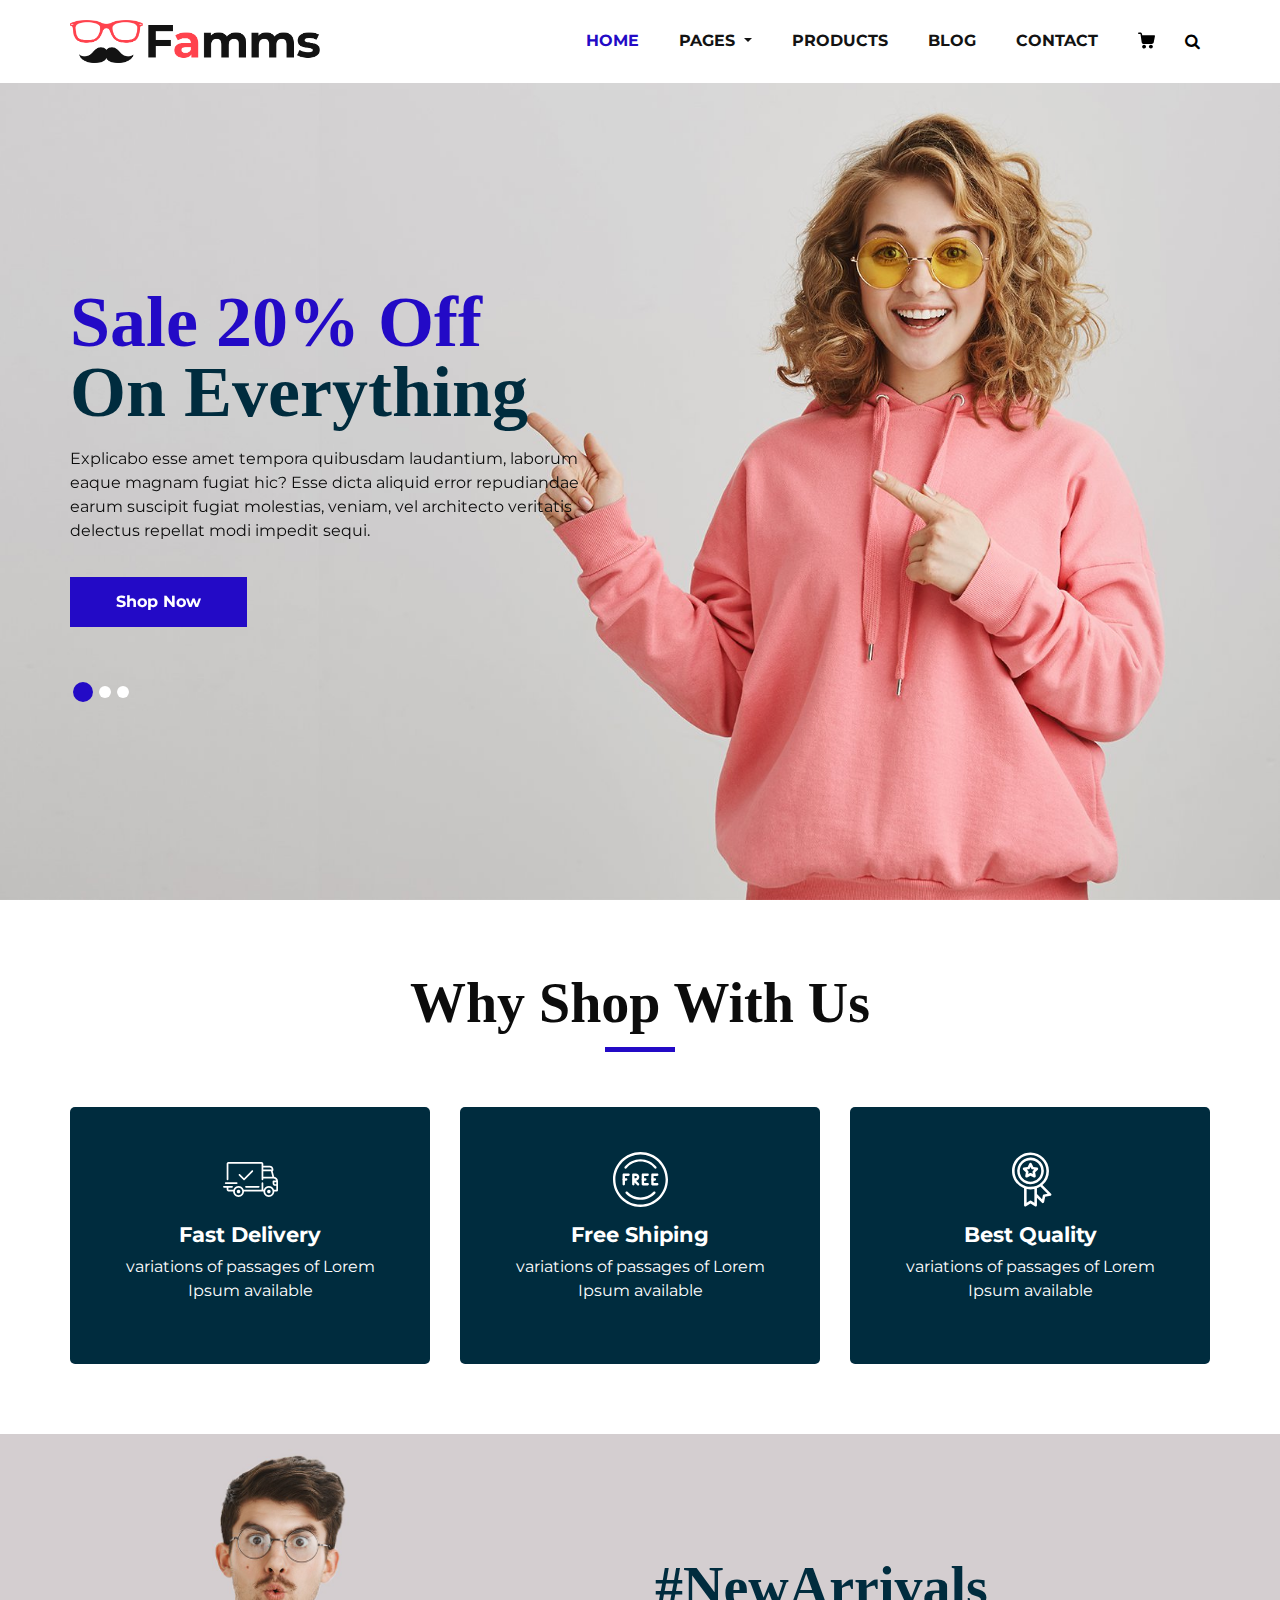
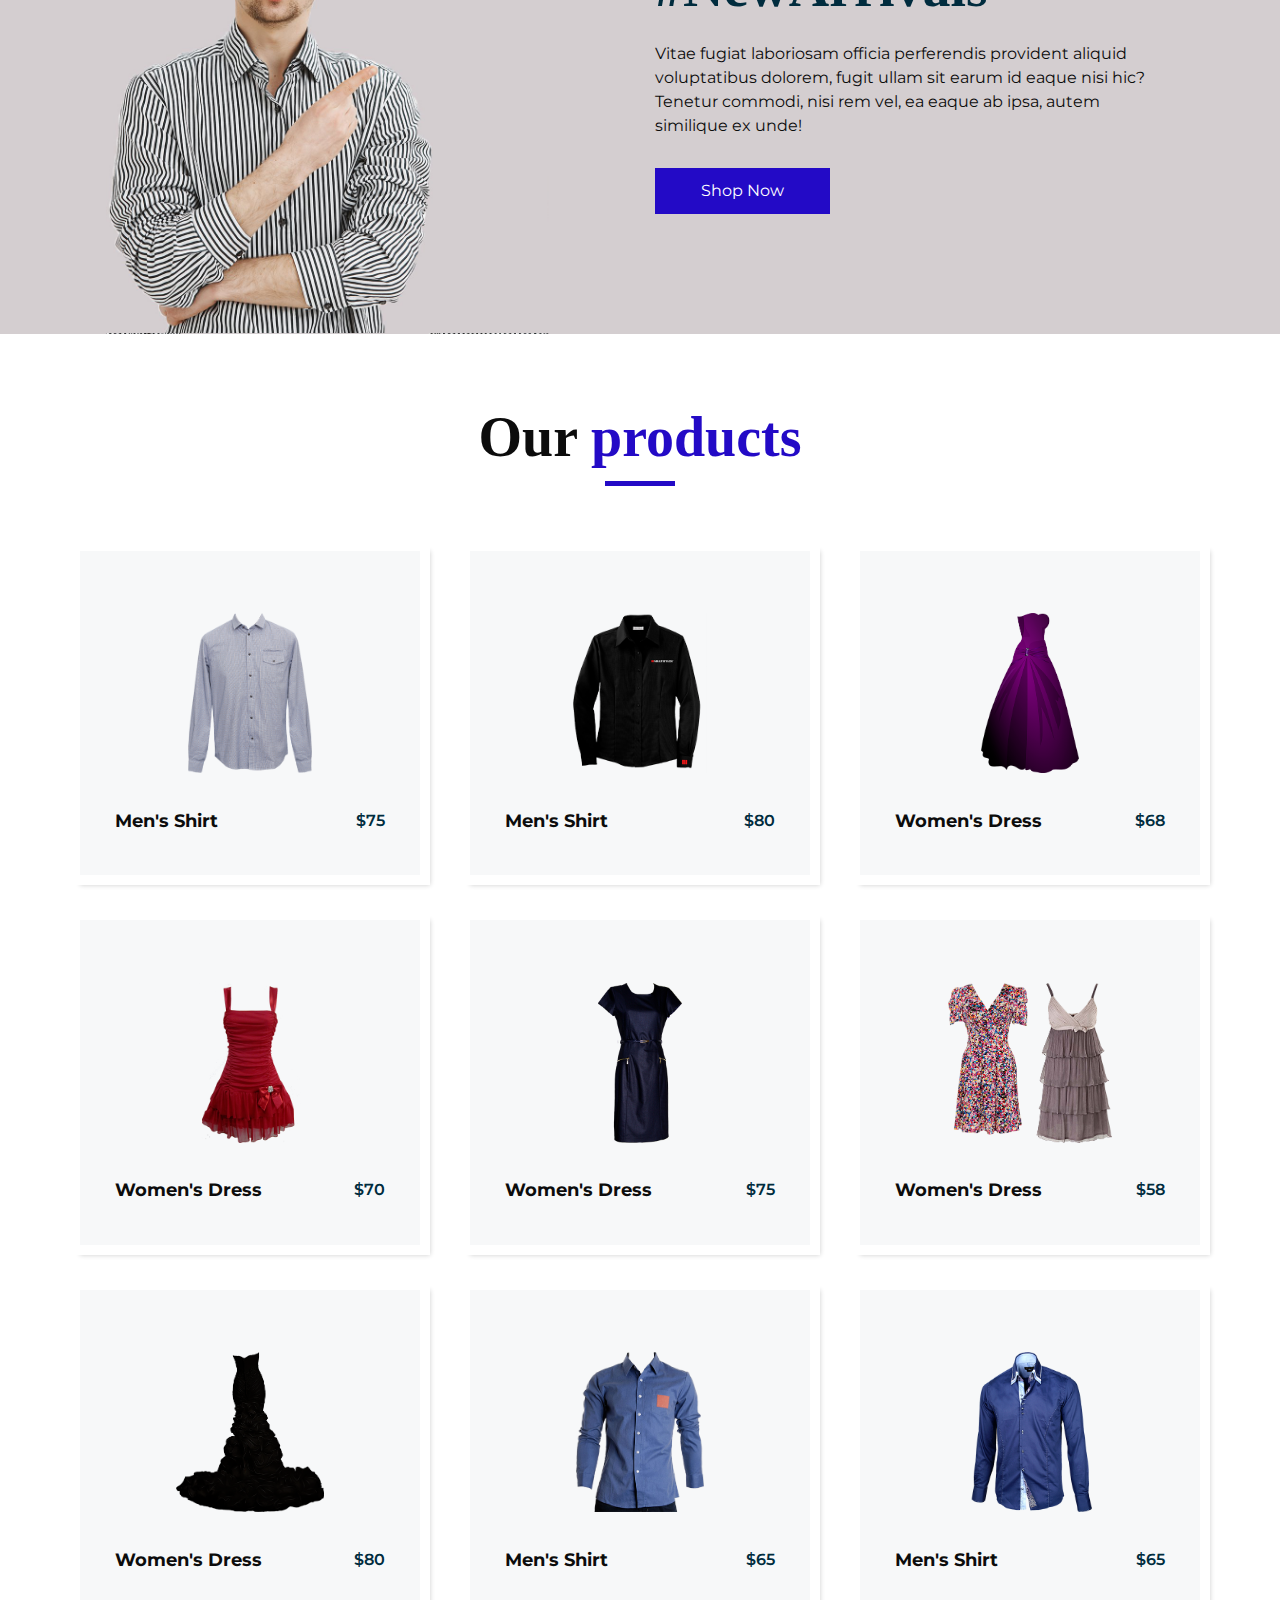
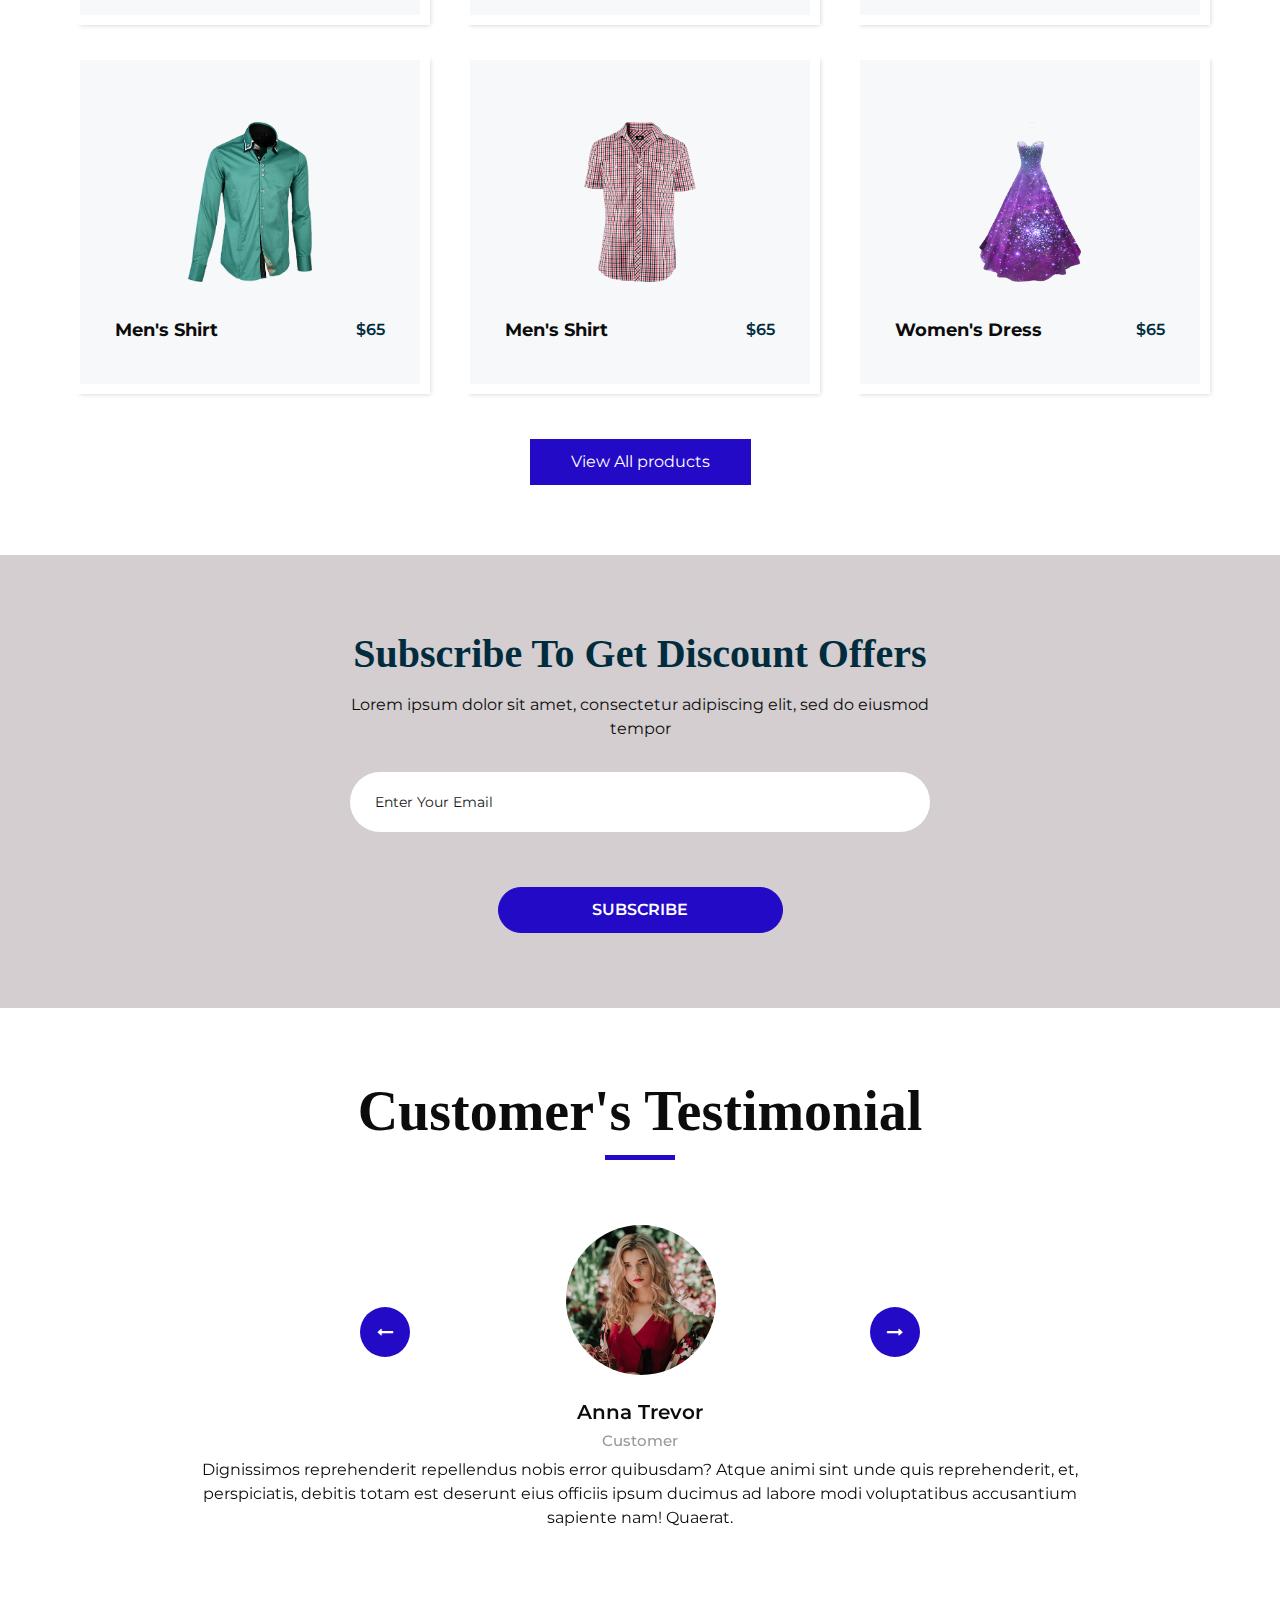
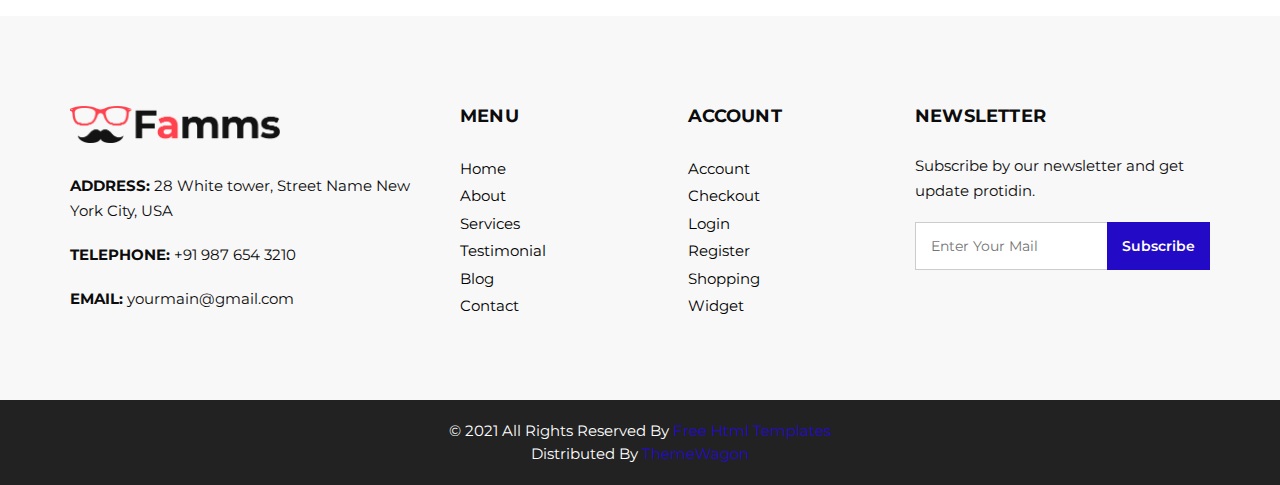
==== commit d9f4f487: "brand colors" ====
--- a/index.html
+++ b/index.html
@@ -11,7 +11,7 @@
       <meta name="description" content="" />
       <meta name="author" content="" />
       <link rel="shortcut icon" href="images/favicon.png" type="">
-      <title>Famms - Fashion HTML Template</title>
+      <title>Foodie</title>
       <!-- bootstrap core css -->
       <link rel="stylesheet" type="text/css" href="css/bootstrap.css" />
       <!-- font awesome style -->
--- a/css/style.css
+++ b/css/style.css
@@ -64,12 +64,12 @@
     display: block;
     width: 70px;
     height: 5px;
-    background: #f7444e;
+    background: #230ac6;
     margin: 10px auto 10px;
 }
 
 .heading_container h2 span {
-  color: #f7444e;
+  color: #230ac6;
 }
 
 .heading_container p {
@@ -167,11 +167,11 @@
 }
 
 .custom_nav-container .navbar-nav .nav-item:hover .nav-link, .custom_nav-container .navbar-nav .nav-item.active .nav-link {
-  color: #f7444e;
+  color: #230ac6;
 }
 
 .custom_nav-container .navbar-nav .nav-item:hover .nav-link svg, .custom_nav-container .navbar-nav .nav-item.active .nav-link svg {
-  fill: #f7444e;
+  fill: #230ac6;
 }
 
 .custom_nav-container .nav_search-btn {
@@ -183,7 +183,7 @@
 }
 
 .custom_nav-container .nav_search-btn:hover {
-  color: #f7444e;
+  color: #230ac6;
 }
 
 .custom_nav-container .navbar-toggler {
@@ -280,7 +280,7 @@
 }
 
 .slider_section .detail-box h1 span {
-  color: #f7444e;
+  color: #230ac6;
 }
 
 .slider_section .detail-box p {
@@ -292,8 +292,8 @@
 .slider_section .detail-box a {
     display: inline-block;
     padding: 12px 45px;
-    background-color: #f7444e;
-    border: 1px solid #f7444e;
+    background-color: #230ac6;
+    border: 1px solid #230ac6;
     color: #ffffff;
     border-radius: 0;
     -webkit-transition: all 0.3s;
@@ -304,7 +304,7 @@
 
 .slider_section .detail-box a:hover {
   background-color: transparent;
-  color: #f7444e;
+  color: #230ac6;
 }
 
 .slider_section .img-box img {
@@ -334,7 +334,7 @@
 .slider_section .carousel-indicators li.active {
   width: 20px;
   height: 20px;
-  background-color: #f7444e;
+  background-color: #230ac6;
 }
 
 .slider_bg_box {
@@ -476,14 +476,14 @@
 }
 
 .product_section .options .option1 {
-  background-color: #f7444e;
-  border: 1px solid #f7444e;
+  background-color: #230ac6;
+  border: 1px solid #230ac6;
   color: #ffffff;
 }
 
 .product_section .options .option1:hover {
   background-color: transparent;
-  color: #f7444e;
+  color: #230ac6;
 }
 
 .product_section .options .option2 {
@@ -510,8 +510,8 @@
 .product_section .btn-box a {
   display: inline-block;
   padding: 10px 40px;
-  background-color: #f7444e;
-  border: 1px solid #f7444e;
+  background-color: #230ac6;
+  border: 1px solid #230ac6;
   color: #ffffff;
   border-radius: 0;
   -webkit-transition: all 0.3s;
@@ -520,7 +520,7 @@
 
 .product_section .btn-box a:hover {
   background-color: transparent;
-  color: #f7444e;
+  color: #230ac6;
 }
 
 .arrival_section .heading_container {
@@ -554,8 +554,8 @@
 .arrival_section a {
   display: inline-block;
   padding: 10px 45px;
-  background-color: #f7444e;
-  border: 1px solid #f7444e;
+  background-color: #230ac6;
+  border: 1px solid #230ac6;
   color: #ffffff;
   border-radius: 0;
   -webkit-transition: all 0.3s;
@@ -564,7 +564,7 @@
 
 .arrival_section a:hover {
   background-color: transparent;
-  color: #f7444e;
+  color: #230ac6;
 }
 
 .why_section .box {
@@ -659,8 +659,8 @@
 .subscribe_section .subscribe_form form button {
   display: inline-block;
   padding: 10px 45px;
-  background-color: #f7444e;
-  border: 1px solid #f7444e;
+  background-color: #230ac6;
+  border: 1px solid #230ac6;
   color: #ffffff;
   border-radius: 35px;
   -webkit-transition: all 0.3s;
@@ -674,7 +674,7 @@
 
 .subscribe_section .subscribe_form form button:hover {
   background-color: transparent;
-  color: #f7444e;
+  color: #230ac6;
 }
 
 .client_section .box {
@@ -771,7 +771,7 @@
   height: 50px;
   opacity: 1;
   color: #ffffff;
-  background-color: #f7444e;
+  background-color: #230ac6;
   border-radius: 100%;
 }
 
@@ -836,7 +836,7 @@
 }
 
 .footer_section .footer_contact .contact_link_box a:hover {
-  color: #f7444e;
+  color: #230ac6;
 }
 
 .footer_section .footer-logo {
@@ -878,7 +878,7 @@
 }
 
 .footer_section .footer_social a:hover {
-  color: #f7444e;
+  color: #230ac6;
 }
 
 .footer_section .map_container {
@@ -956,11 +956,11 @@
 }
 
 li.nav-item ul li a:hover, li.nav-item ul li a:focus {
-    color: #f7444e;
+    color: #230ac6;
 }
 
 .inner_page_head {
-    background: #f7444e;
+    background: #230ac6;
     text-align: center;
     color: #fff;
     padding-top: 50px;
@@ -1044,7 +1044,7 @@
 .form_sub input[type="email"] + input[type="submit"] {
     position: absolute;
     right: 0;
-    background: #f7444e;
+    background: #230ac6;
     color: #fff;
     border: none;
     top: 0px;
@@ -1094,7 +1094,7 @@
 
 form input[type="submit"]:hover,
 form input[type="submit"]:focus {
-    background: #f7444e;
+    background: #230ac6;
     color: #fff;
 }
 
@@ -1115,7 +1115,7 @@
 
 .cpy_ p a {
     margin: 0;
-    color: #f7444e;
+    color: #230ac6;
     font-size: 15px;
     font-weight: 400;
 }
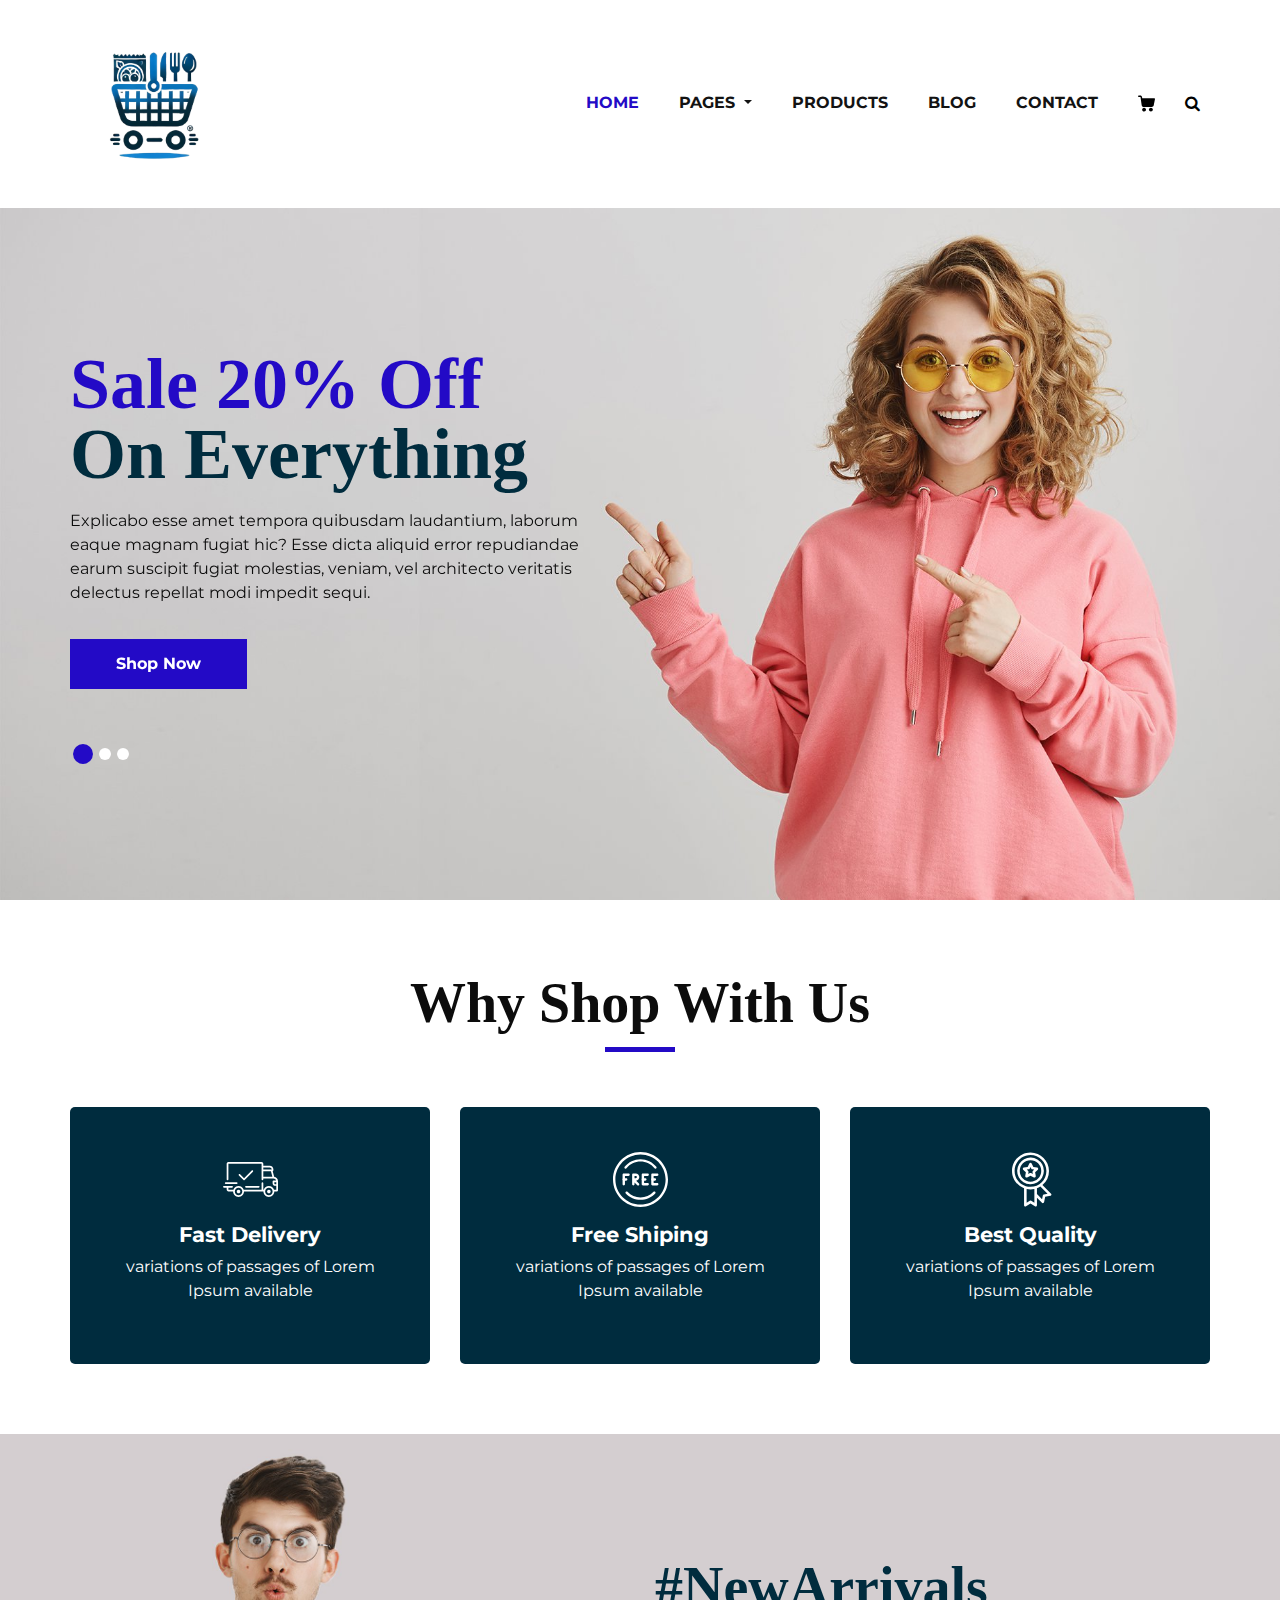
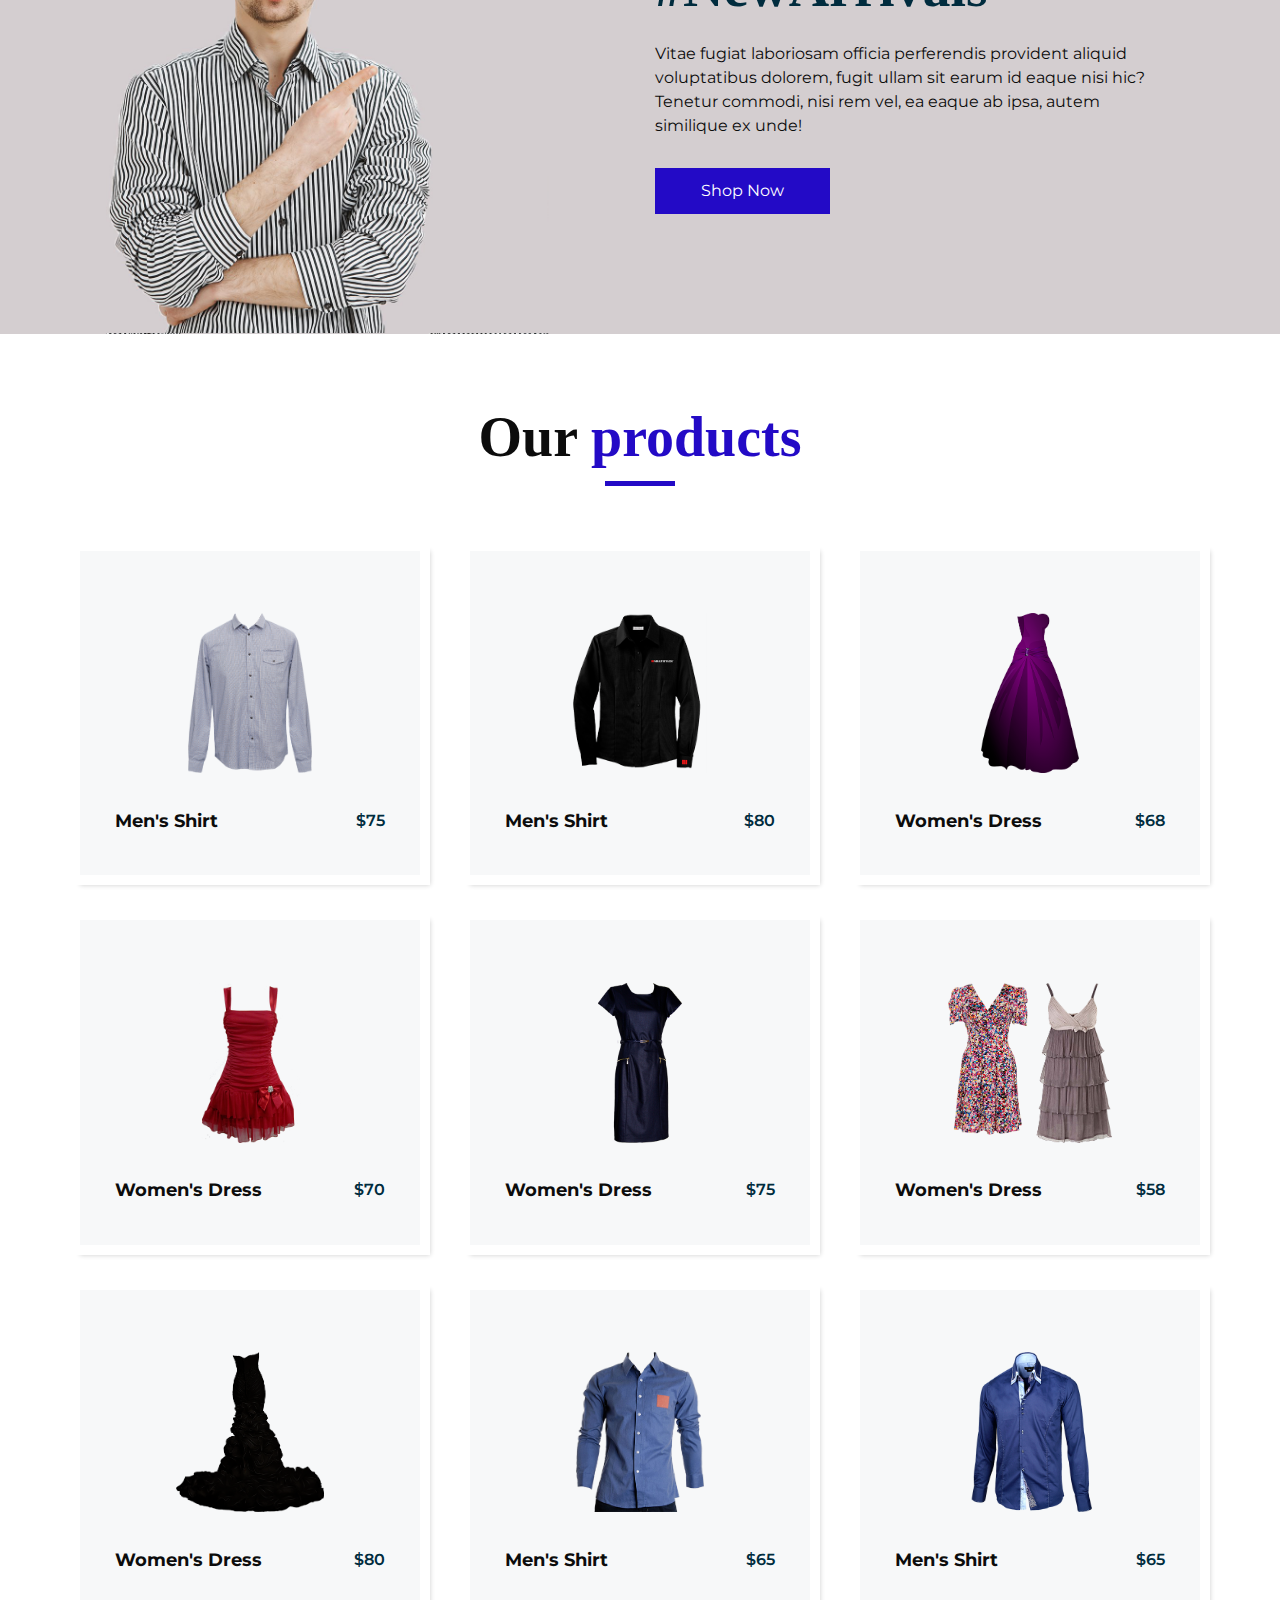
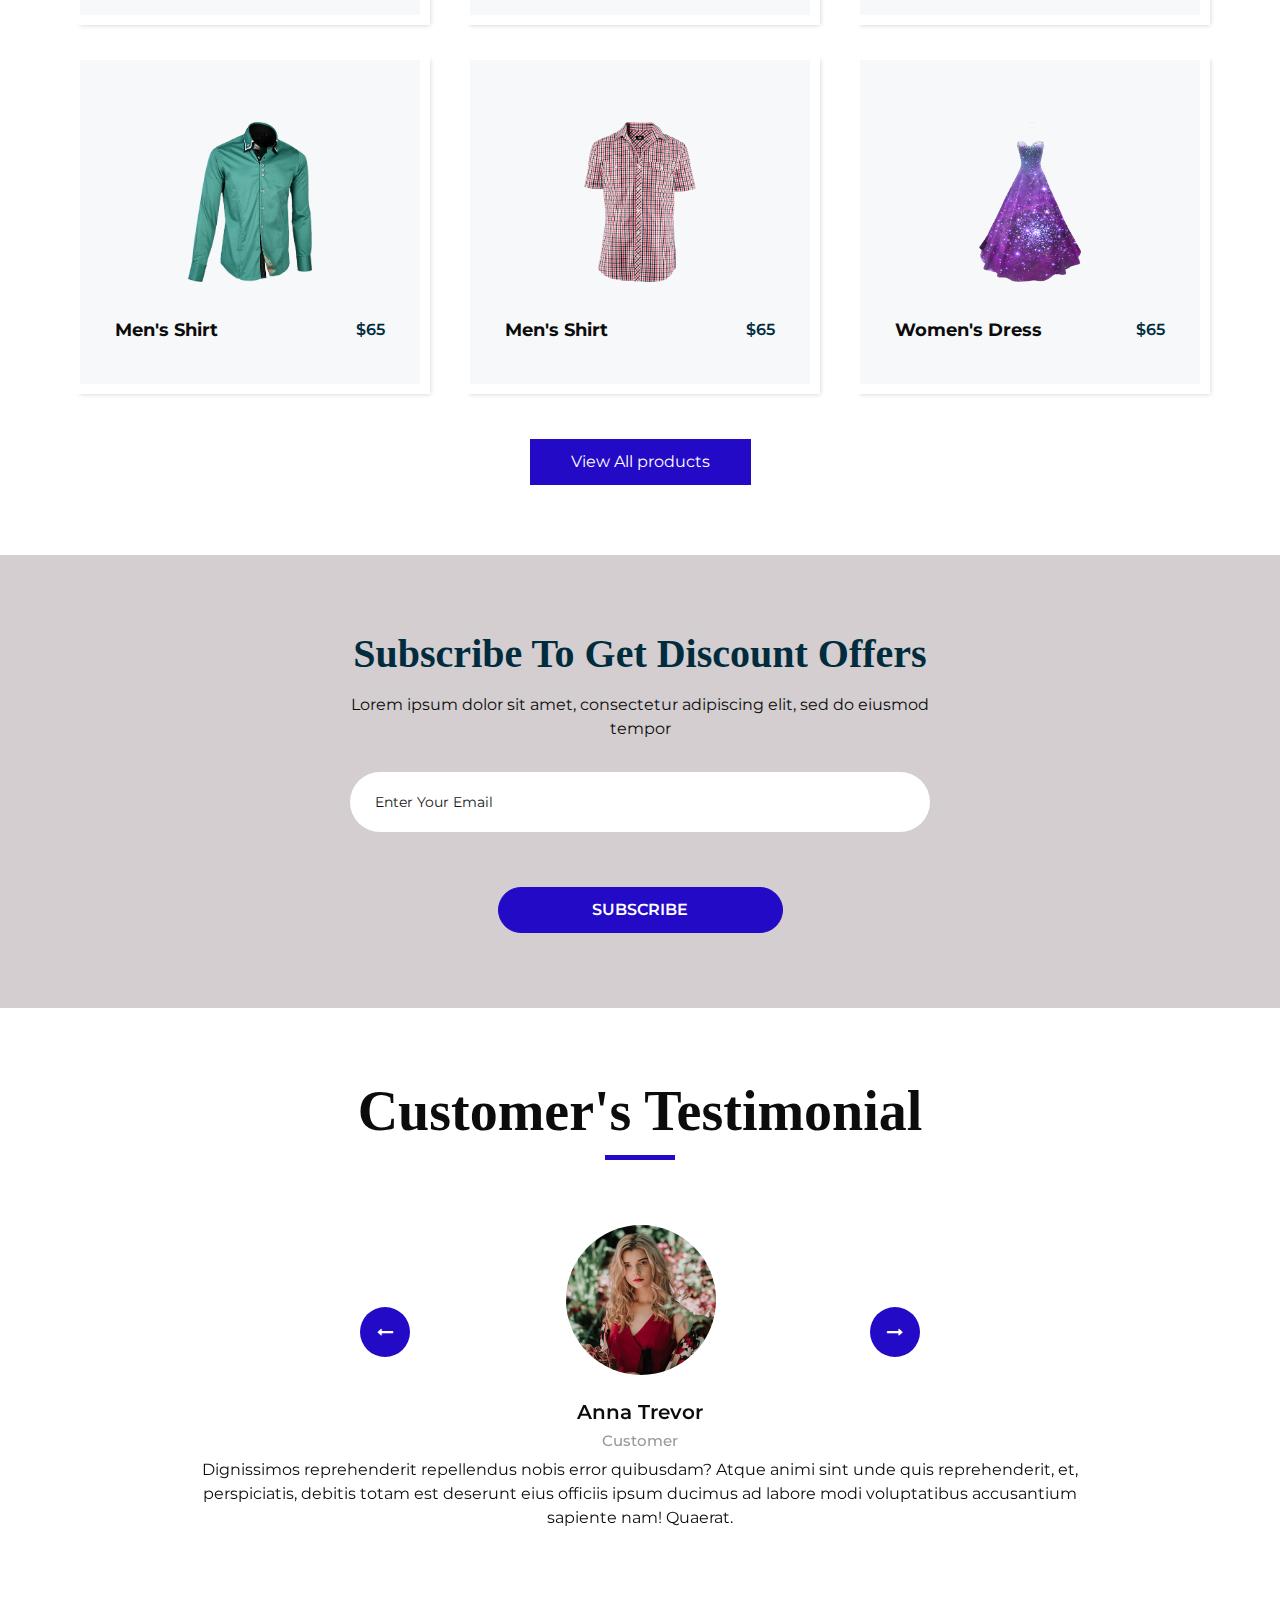
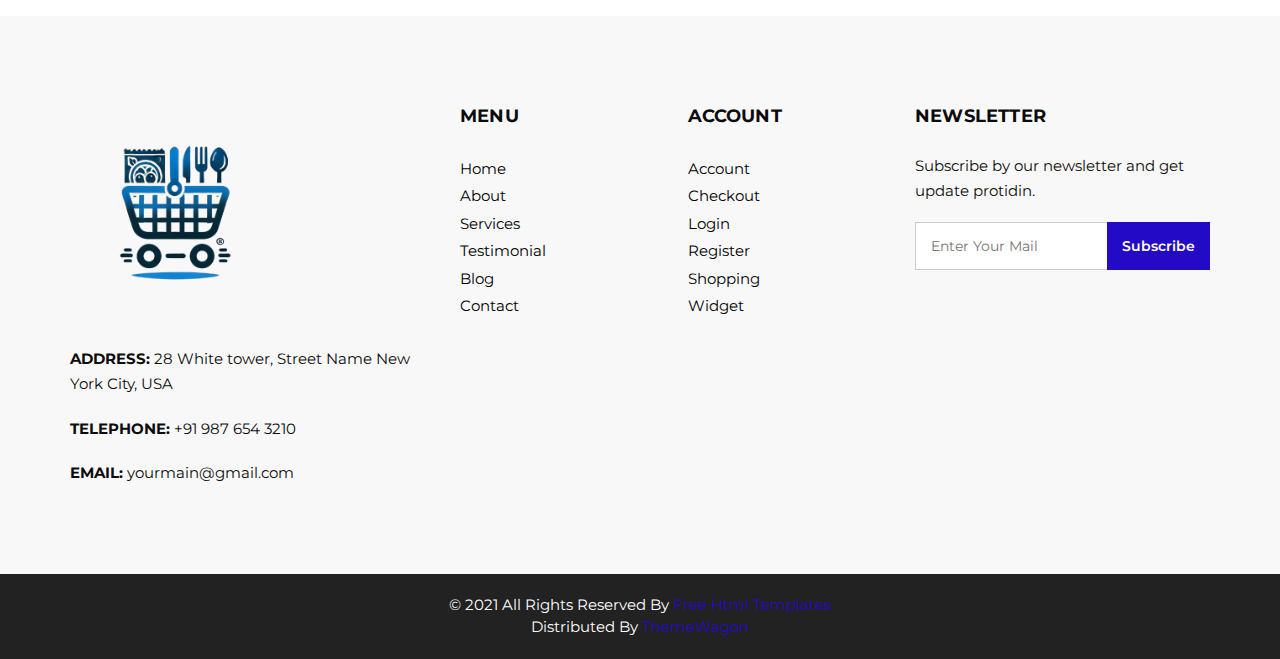
==== commit 1063adb5: "changed logos" ====
--- a/index.html
+++ b/index.html
@@ -20,6 +20,8 @@
       <link href="css/style.css" rel="stylesheet" />
       <!-- responsive style -->
       <link href="css/responsive.css" rel="stylesheet" />
+
+      <link rel="stylesheet" href="css/custom.css">
    </head>
    <body>
       <div class="hero_area">
@@ -27,7 +29,9 @@
          <header class="header_section">
             <div class="container">
                <nav class="navbar navbar-expand-lg custom_nav-container ">
-                  <a class="navbar-brand" href="index.html"><img width="250" src="images/logo.png" alt="#" /></a>
+                  <a class="navbar-brand " href="index.html">
+                    <img class="navimg" width="250" src="images/logo.png" alt="#" />
+                </a>
                   <button class="navbar-toggler" type="button" data-toggle="collapse" data-target="#navbarSupportedContent" aria-controls="navbarSupportedContent" aria-expanded="false" aria-label="Toggle navigation">
                   <span class=""> </span>
                   </button>
--- a/css/custom.css
+++ b/css/custom.css
@@ -0,0 +1,5 @@
+.navimg {
+    /* display: none; */
+    height: 35%;
+    width: 35%;
+}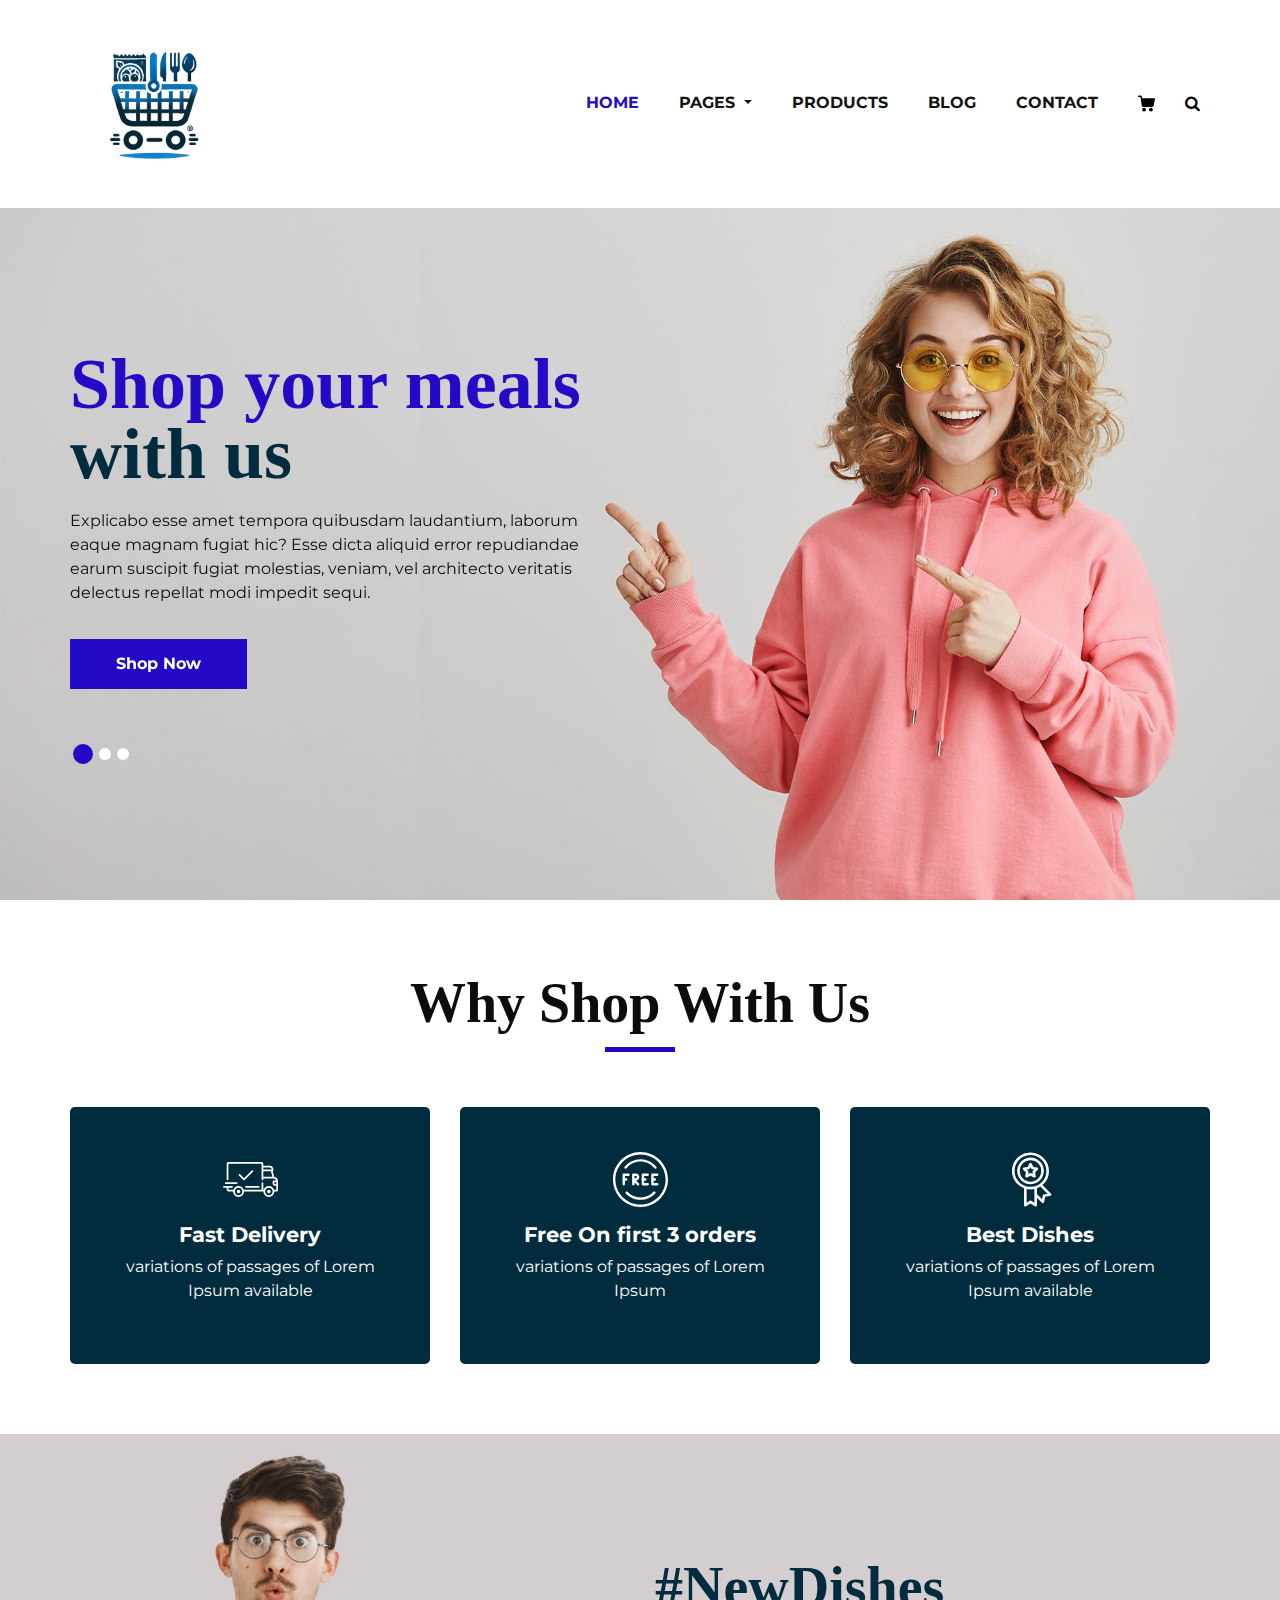
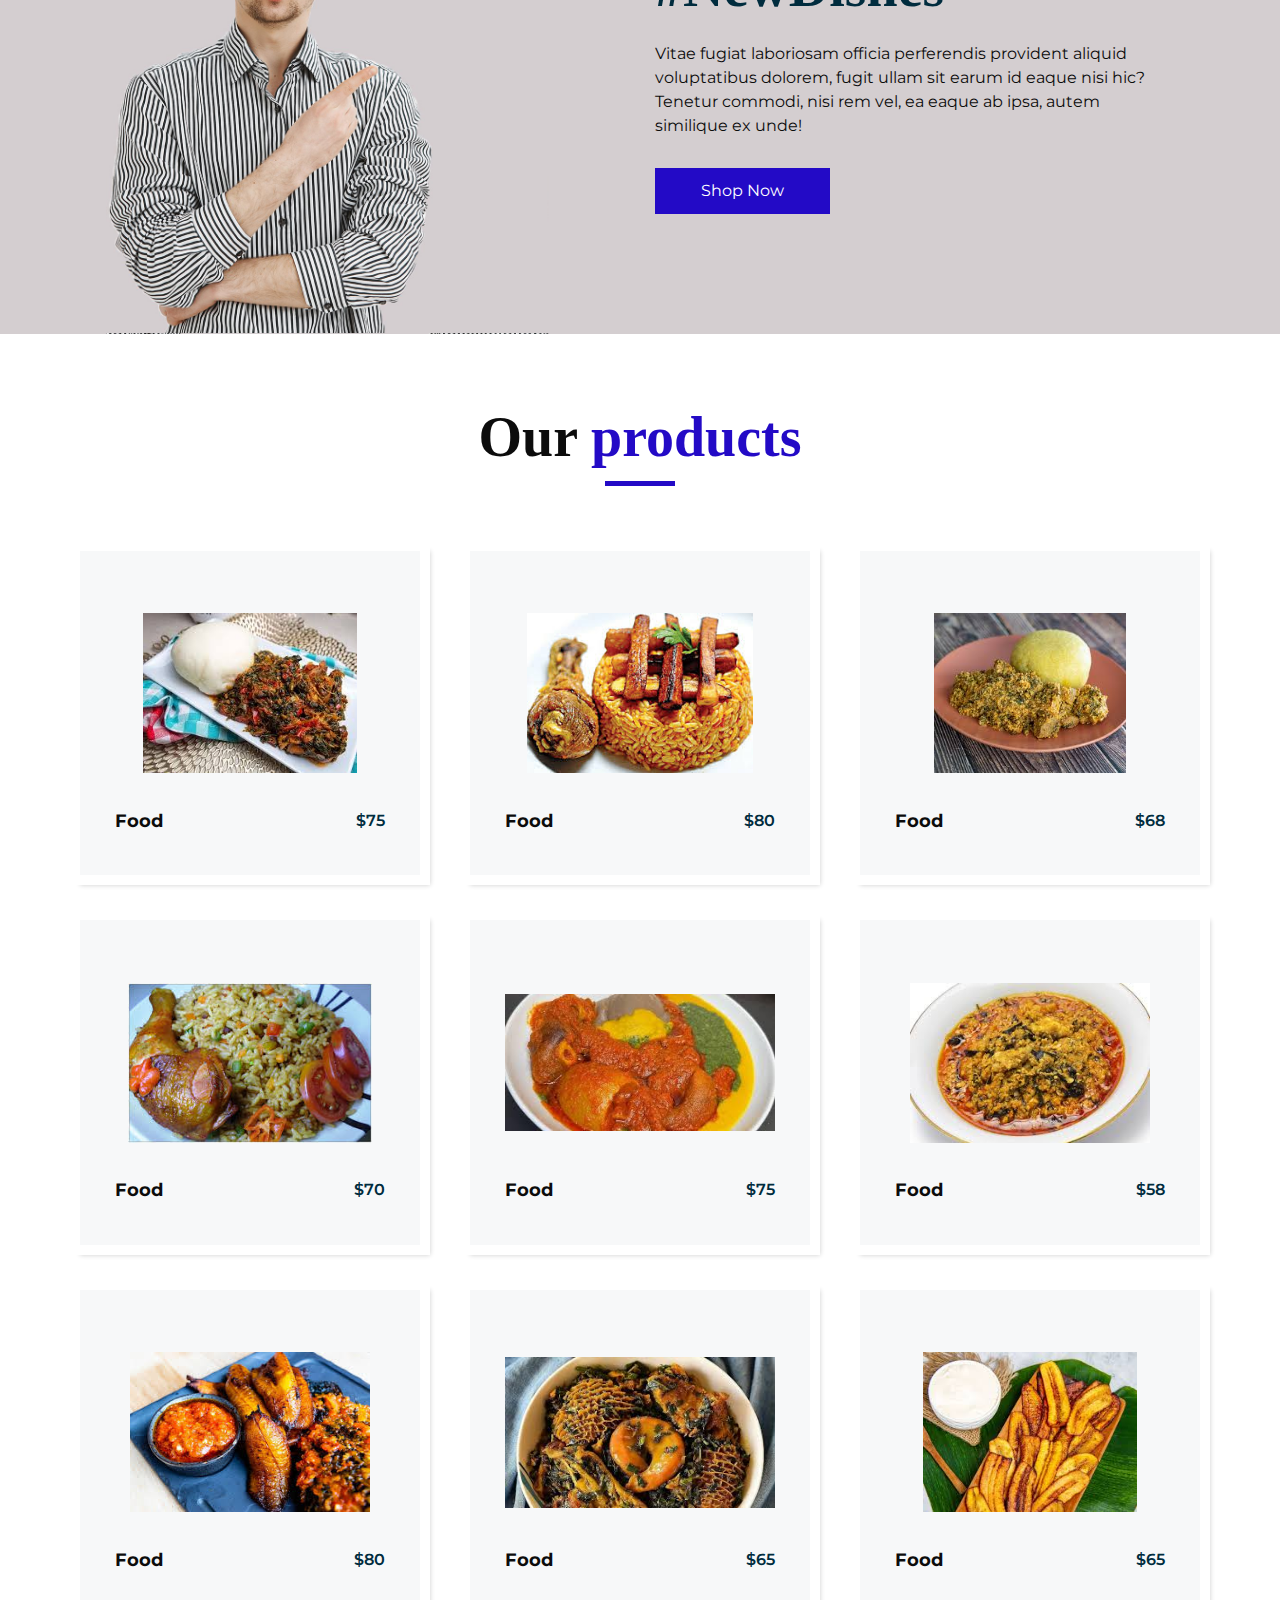
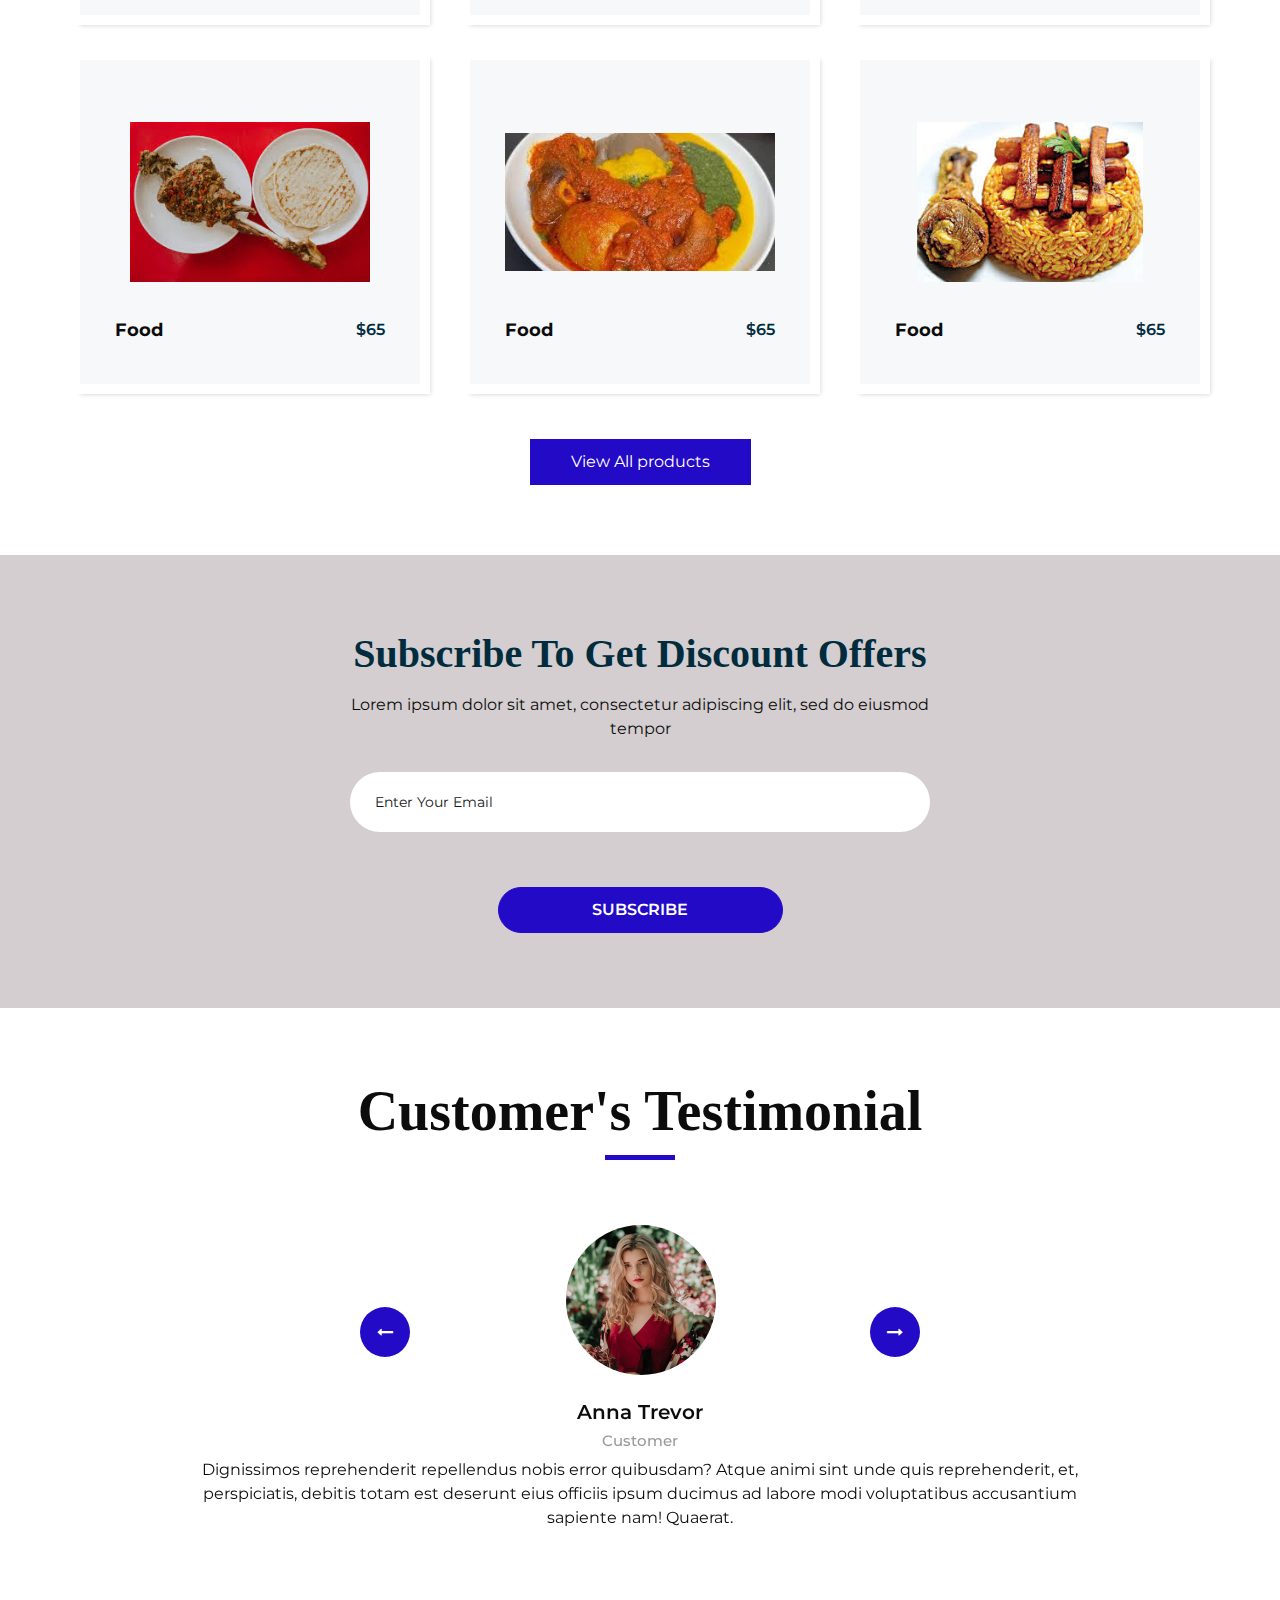
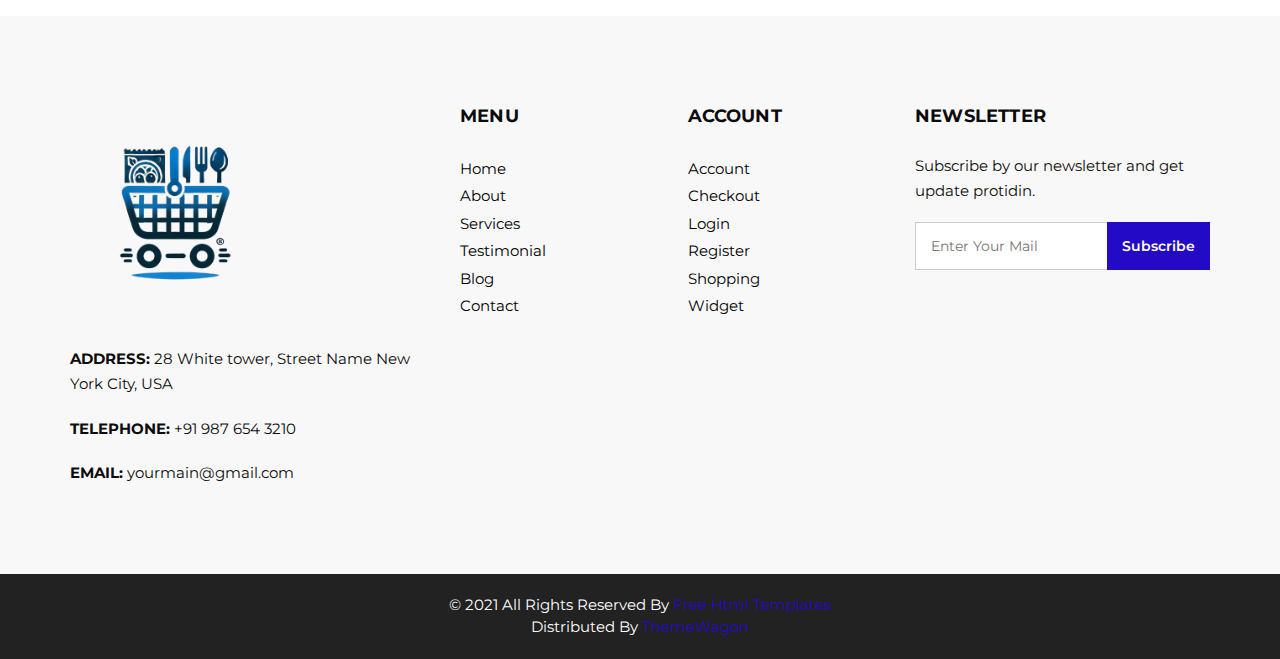
==== commit 6ca0103b: "wip" ====
--- a/index.html
+++ b/index.html
@@ -43,18 +43,18 @@
                        <li class="nav-item dropdown">
                            <a class="nav-link dropdown-toggle" href="#" data-toggle="dropdown" role="button" aria-haspopup="true" aria-expanded="true"> <span class="nav-label">Pages <span class="caret"></span></a>
                            <ul class="dropdown-menu">
-                              <li><a href="about.html">About</a></li>
-                              <li><a href="testimonial.html">Testimonial</a></li>
+                              <li><a href="#">About</a></li>
+                              <li><a href="#">Testimonial</a></li>
                            </ul>
                         </li>
                         <li class="nav-item">
-                           <a class="nav-link" href="product.html">Products</a>
+                           <a class="nav-link" href="#">Products</a>
                         </li>
                         <li class="nav-item">
-                           <a class="nav-link" href="blog_list.html">Blog</a>
+                           <a class="nav-link" href="#">Blog</a>
                         </li>
                         <li class="nav-item">
-                           <a class="nav-link" href="contact.html">Contact</a>
+                           <a class="nav-link" href="#">Contact</a>
                         </li>
                         <li class="nav-item">
                            <a class="nav-link" href="#">
@@ -137,10 +137,10 @@
                               <div class="detail-box">
                                  <h1>
                                     <span>
-                                    Sale 20% Off
+                                    Shop your meals 
                                     </span>
                                     <br>
-                                    On Everything
+                                    with us
                                  </h1>
                                  <p>
                                     Explicabo esse amet tempora quibusdam laudantium, laborum eaque magnam fugiat hic? Esse dicta aliquid error repudiandae earum suscipit fugiat molestias, veniam, vel architecto veritatis delectus repellat modi impedit sequi.
@@ -165,7 +165,7 @@
                                     Sale 20% Off
                                     </span>
                                     <br>
-                                    On Everything
+                                    On Everything you order on 25th
                                  </h1>
                                  <p>
                                     Explicabo esse amet tempora quibusdam laudantium, laborum eaque magnam fugiat hic? Esse dicta aliquid error repudiandae earum suscipit fugiat molestias, veniam, vel architecto veritatis delectus repellat modi impedit sequi.
@@ -187,10 +187,10 @@
                               <div class="detail-box">
                                  <h1>
                                     <span>
-                                    Sale 20% Off
+                                    Free Delivery
                                     </span>
                                     <br>
-                                    On Everything
+                                    On First 3 Orders 
                                  </h1>
                                  <p>
                                     Explicabo esse amet tempora quibusdam laudantium, laborum eaque magnam fugiat hic? Esse dicta aliquid error repudiandae earum suscipit fugiat molestias, veniam, vel architecto veritatis delectus repellat modi impedit sequi.
@@ -432,10 +432,10 @@
                      </div>
                      <div class="detail-box">
                         <h5>
-                           Free Shiping
+                           Free On first 3 orders
                         </h5>
                         <p>
-                           variations of passages of Lorem Ipsum available
+                           variations of passages of Lorem Ipsum
                         </p>
                      </div>
                   </div>
@@ -453,7 +453,7 @@
                      </div>
                      <div class="detail-box">
                         <h5>
-                           Best Quality
+                           Best Dishes
                         </h5>
                         <p>
                            variations of passages of Lorem Ipsum available
@@ -477,7 +477,7 @@
                   <div class="col-md-6 ml-auto">
                      <div class="heading_container remove_line_bt">
                         <h2>
-                           #NewArrivals
+                           #NewDishes                        
                         </h2>
                      </div>
                      <p style="margin-top: 20px;margin-bottom: 30px;">
@@ -507,19 +507,19 @@
                      <div class="option_container">
                         <div class="options">
                            <a href="" class="option1">
-                           Men's Shirt
-                           </a>
-                           <a href="" class="option2">
-                           Buy Now
-                           </a>
-                        </div>
-                     </div>
-                     <div class="img-box">
-                        <img src="images/p1.png" alt="">
-                     </div>
-                     <div class="detail-box">
-                        <h5>
-                           Men's Shirt
+                           Food
+                           </a>
+                           <a href="" class="option2">
+                           Buy Now
+                           </a>
+                        </div>
+                     </div>
+                     <div class="img-box">
+                        <img src="images/food0.jpeg" alt="">
+                     </div>
+                     <div class="detail-box">
+                        <h5>
+                           Food
                         </h5>
                         <h6>
                            $75
@@ -540,11 +540,11 @@
                         </div>
                      </div>
                      <div class="img-box">
-                        <img src="images/p2.png" alt="">
-                     </div>
-                     <div class="detail-box">
-                        <h5>
-                           Men's Shirt
+                        <img src="images/food2.jpeg" alt="">
+                     </div>
+                     <div class="detail-box">
+                        <h5>
+                           Food
                         </h5>
                         <h6>
                            $80
@@ -565,11 +565,11 @@
                         </div>
                      </div>
                      <div class="img-box">
-                        <img src="images/p3.png" alt="">
-                     </div>
-                     <div class="detail-box">
-                        <h5>
-                           Women's Dress
+                        <img src="images/food3.jpeg" alt="">
+                     </div>
+                     <div class="detail-box">
+                        <h5>
+                           Food
                         </h5>
                         <h6>
                            $68
@@ -590,11 +590,11 @@
                         </div>
                      </div>
                      <div class="img-box">
-                        <img src="images/p4.png" alt="">
-                     </div>
-                     <div class="detail-box">
-                        <h5>
-                           Women's Dress
+                        <img src="images/food5.jpeg" alt="">
+                     </div>
+                     <div class="detail-box">
+                        <h5>
+                           Food
                         </h5>
                         <h6>
                            $70
@@ -615,11 +615,11 @@
                         </div>
                      </div>
                      <div class="img-box">
-                        <img src="images/p5.png" alt="">
-                     </div>
-                     <div class="detail-box">
-                        <h5>
-                           Women's Dress
+                        <img src="images/food6.jpeg" alt="">
+                     </div>
+                     <div class="detail-box">
+                        <h5>
+                           Food
                         </h5>
                         <h6>
                            $75
@@ -640,11 +640,11 @@
                         </div>
                      </div>
                      <div class="img-box">
-                        <img src="images/p6.png" alt="">
-                     </div>
-                     <div class="detail-box">
-                        <h5>
-                           Women's Dress
+                        <img src="images/food7.jpeg" alt="">
+                     </div>
+                     <div class="detail-box">
+                        <h5>
+                           Food
                         </h5>
                         <h6>
                            $58
@@ -665,11 +665,11 @@
                         </div>
                      </div>
                      <div class="img-box">
-                        <img src="images/p7.png" alt="">
-                     </div>
-                     <div class="detail-box">
-                        <h5>
-                           Women's Dress
+                        <img src="images/food8.jpeg" alt="">
+                     </div>
+                     <div class="detail-box">
+                        <h5>
+                           Food
                         </h5>
                         <h6>
                            $80
@@ -690,11 +690,11 @@
                         </div>
                      </div>
                      <div class="img-box">
-                        <img src="images/p8.png" alt="">
-                     </div>
-                     <div class="detail-box">
-                        <h5>
-                           Men's Shirt
+                        <img src="images/food9.jpeg" alt="">
+                     </div>
+                     <div class="detail-box">
+                        <h5>
+                           Food
                         </h5>
                         <h6>
                            $65
@@ -715,11 +715,11 @@
                         </div>
                      </div>
                      <div class="img-box">
-                        <img src="images/p9.png" alt="">
-                     </div>
-                     <div class="detail-box">
-                        <h5>
-                           Men's Shirt
+                        <img src="images/food1.jpeg" alt="">
+                     </div>
+                     <div class="detail-box">
+                        <h5>
+                           Food
                         </h5>
                         <h6>
                            $65
@@ -740,11 +740,11 @@
                         </div>
                      </div>
                      <div class="img-box">
-                        <img src="images/p10.png" alt="">
-                     </div>
-                     <div class="detail-box">
-                        <h5>
-                           Men's Shirt
+                        <img src="images/food11.jpeg" alt="">
+                     </div>
+                     <div class="detail-box">
+                        <h5>
+                           Food
                         </h5>
                         <h6>
                            $65
@@ -765,11 +765,11 @@
                         </div>
                      </div>
                      <div class="img-box">
-                        <img src="images/p11.png" alt="">
-                     </div>
-                     <div class="detail-box">
-                        <h5>
-                           Men's Shirt
+                        <img src="images/food6.jpeg" alt="">
+                     </div>
+                     <div class="detail-box">
+                        <h5>
+                           Food
                         </h5>
                         <h6>
                            $65
@@ -790,11 +790,11 @@
                         </div>
                      </div>
                      <div class="img-box">
-                        <img src="images/p12.png" alt="">
-                     </div>
-                     <div class="detail-box">
-                        <h5>
-                           Women's Dress
+                        <img src="images/food2.jpeg" alt="">
+                     </div>
+                     <div class="detail-box">
+                        <h5>
+                           Food
                         </h5>
                         <h6>
                            $65
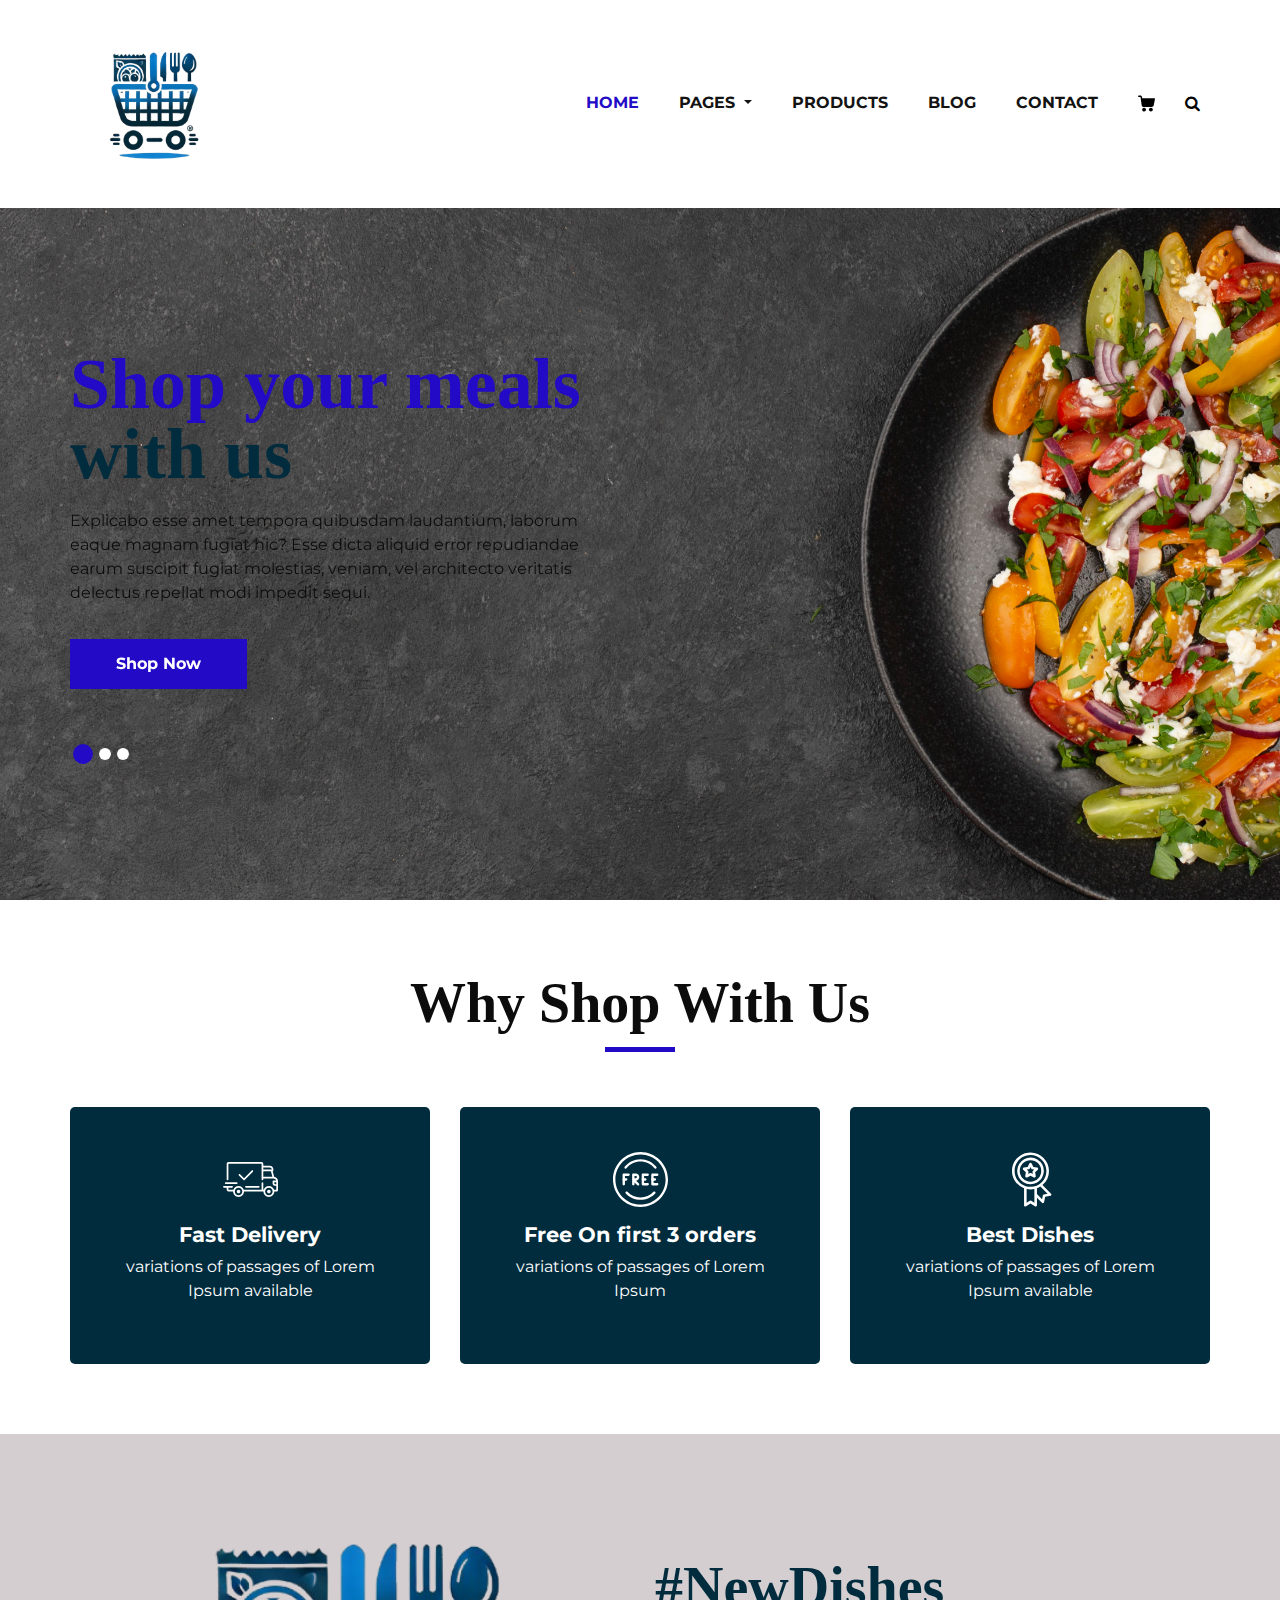
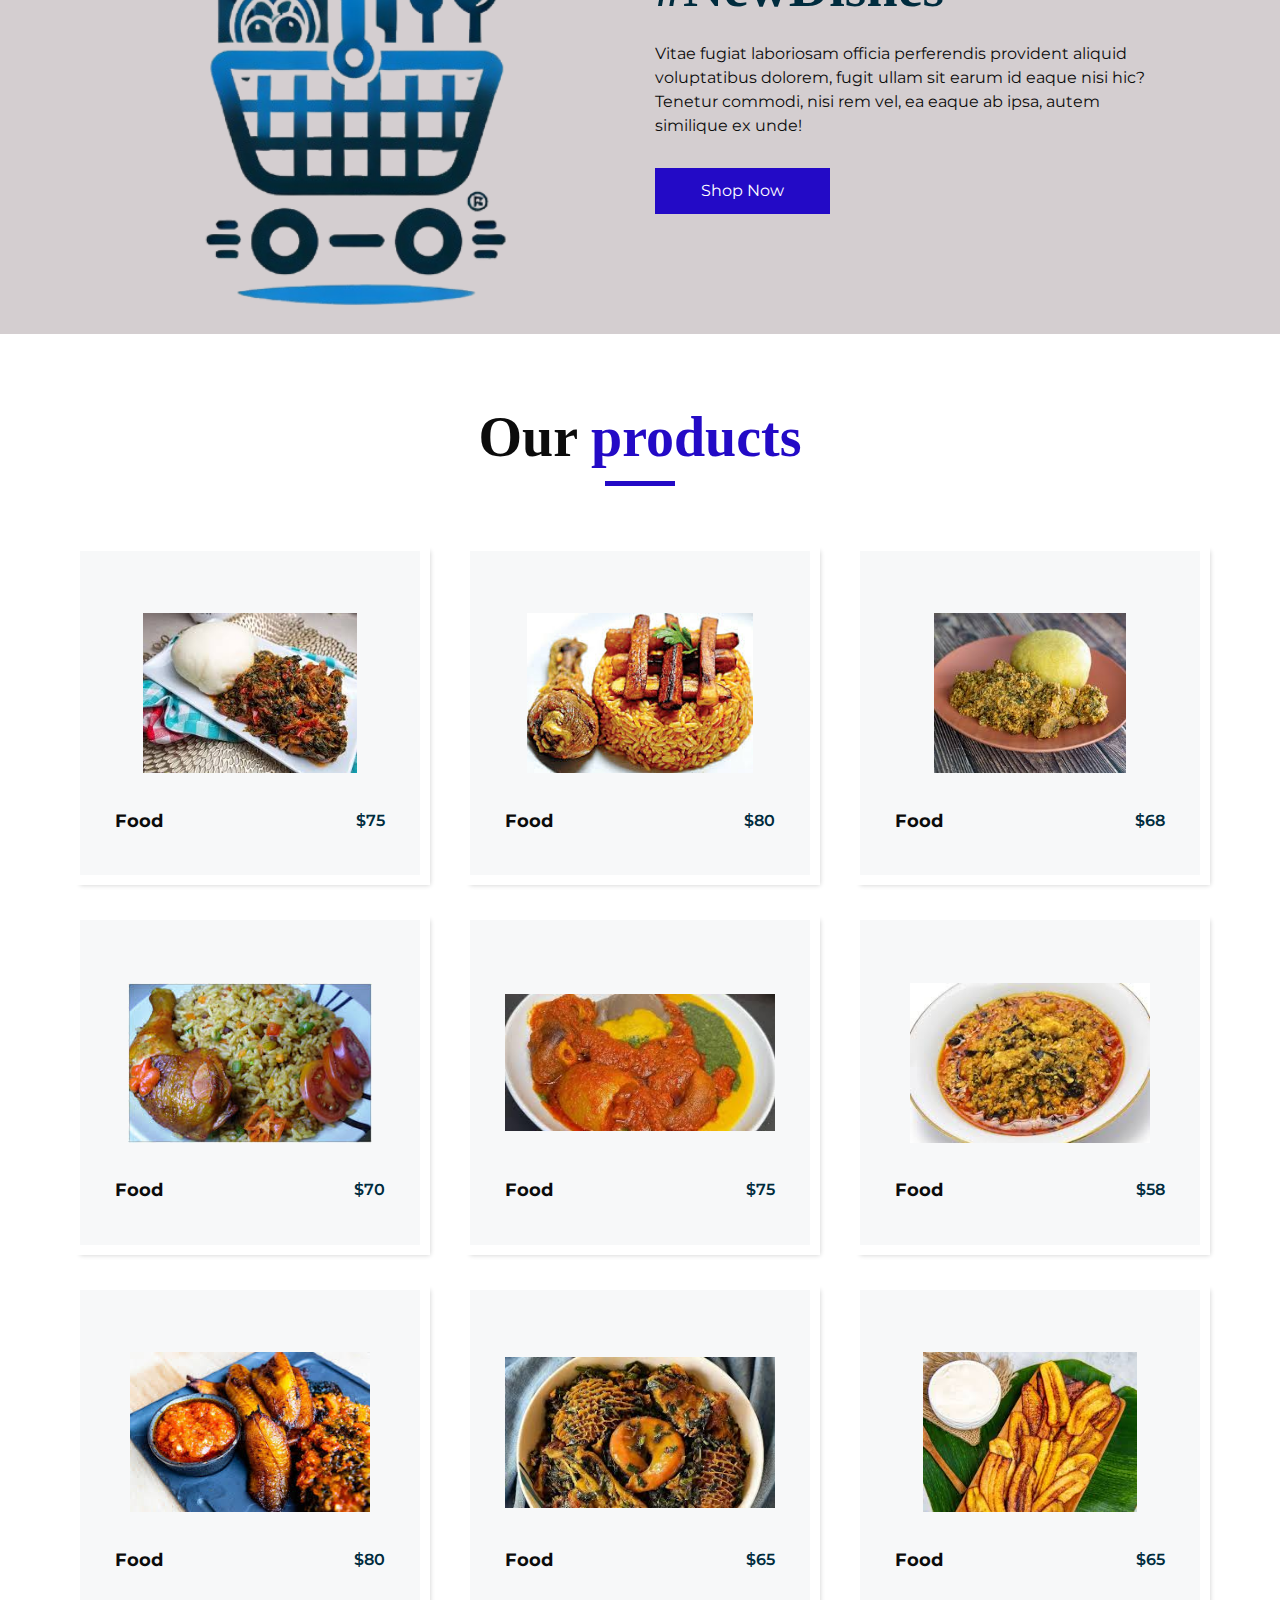
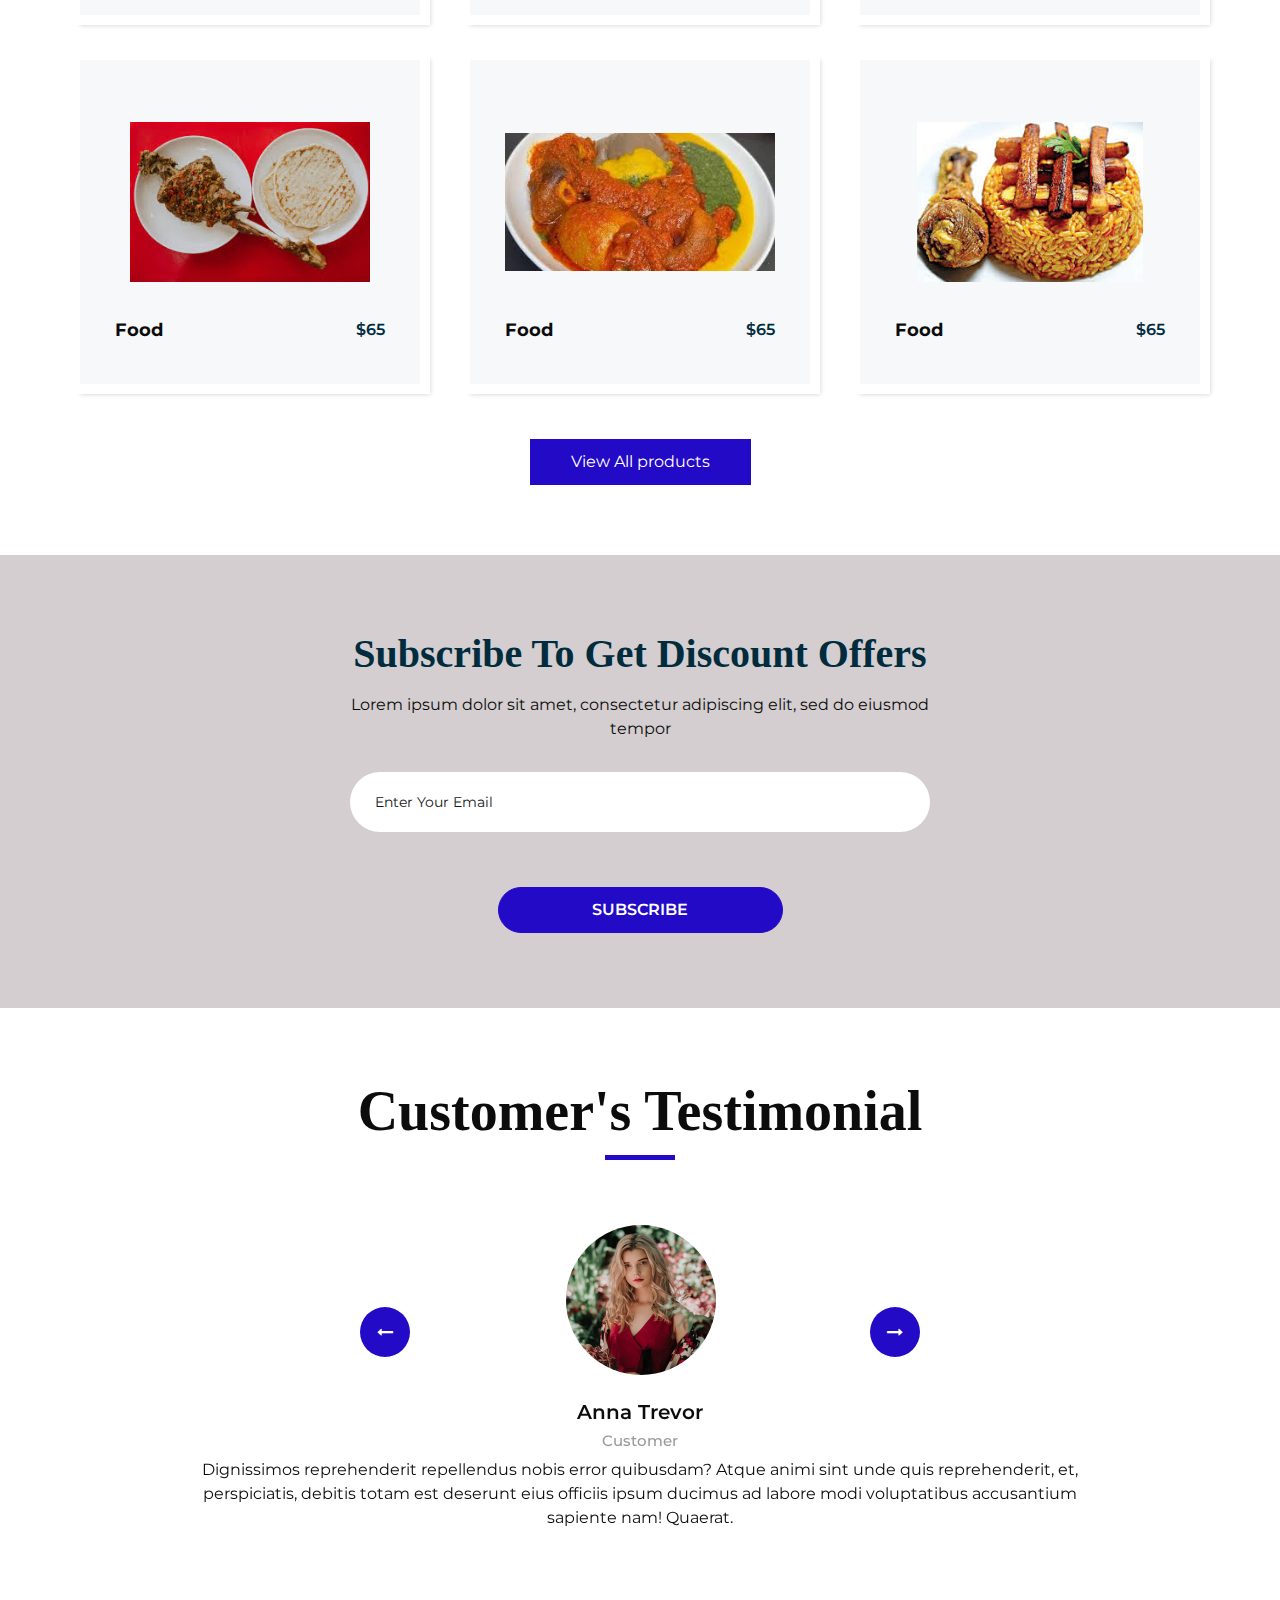
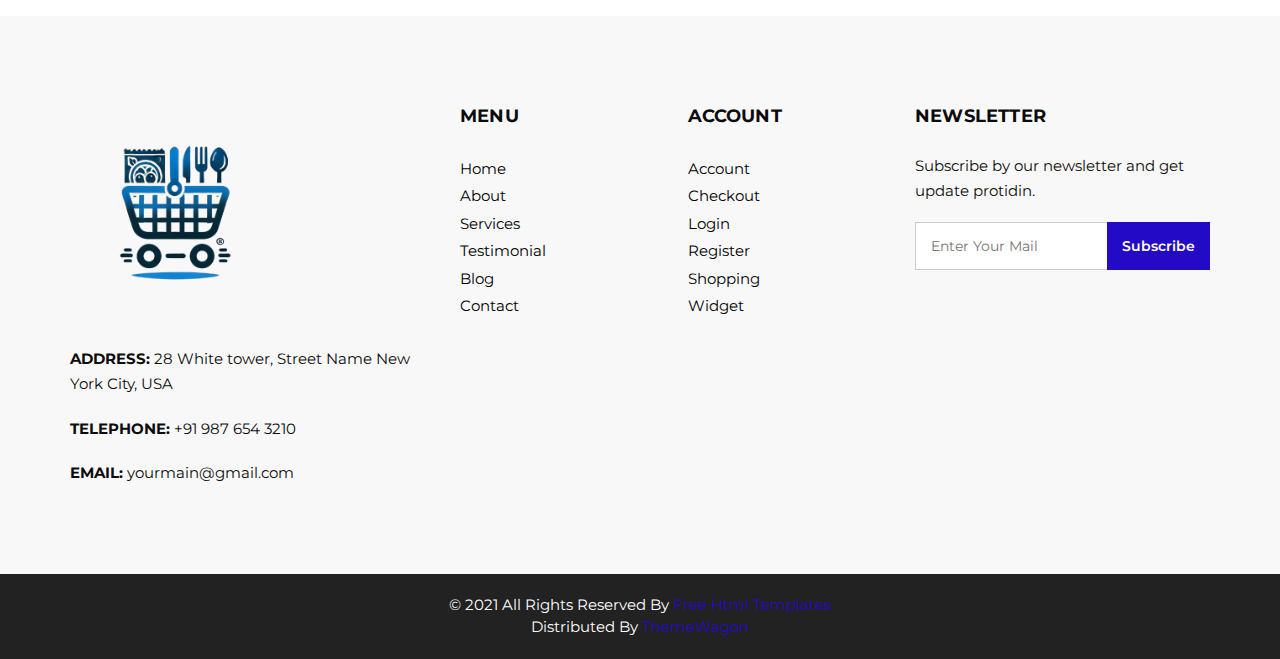
==== commit cf2d5158: "done customizing" ====
--- a/index.html
+++ b/index.html
@@ -126,7 +126,7 @@
          <!-- slider section -->
          <section class="slider_section ">
             <div class="slider_bg_box">
-               <img src="images/slider-bg.jpg" alt="">
+               <img src="images/slider.jpg" alt="">
             </div>
             <div id="customCarousel1" class="carousel slide" data-ride="carousel">
                <div class="carousel-inner">
@@ -471,7 +471,7 @@
          <div class="container">
             <div class="box">
                <div class="arrival_bg_box">
-                  <img src="images/arrival-bg.png" alt="">
+                  <img class="arrival-img" src="images/logo.png" alt="">
                </div>
                <div class="row">
                   <div class="col-md-6 ml-auto">
--- a/css/custom.css
+++ b/css/custom.css
@@ -2,4 +2,9 @@
     /* display: none; */
     height: 35%;
     width: 35%;
+}
+
+.arrival-img {
+    border-radius: 20px;
+    margin-bottom: 6px;
 }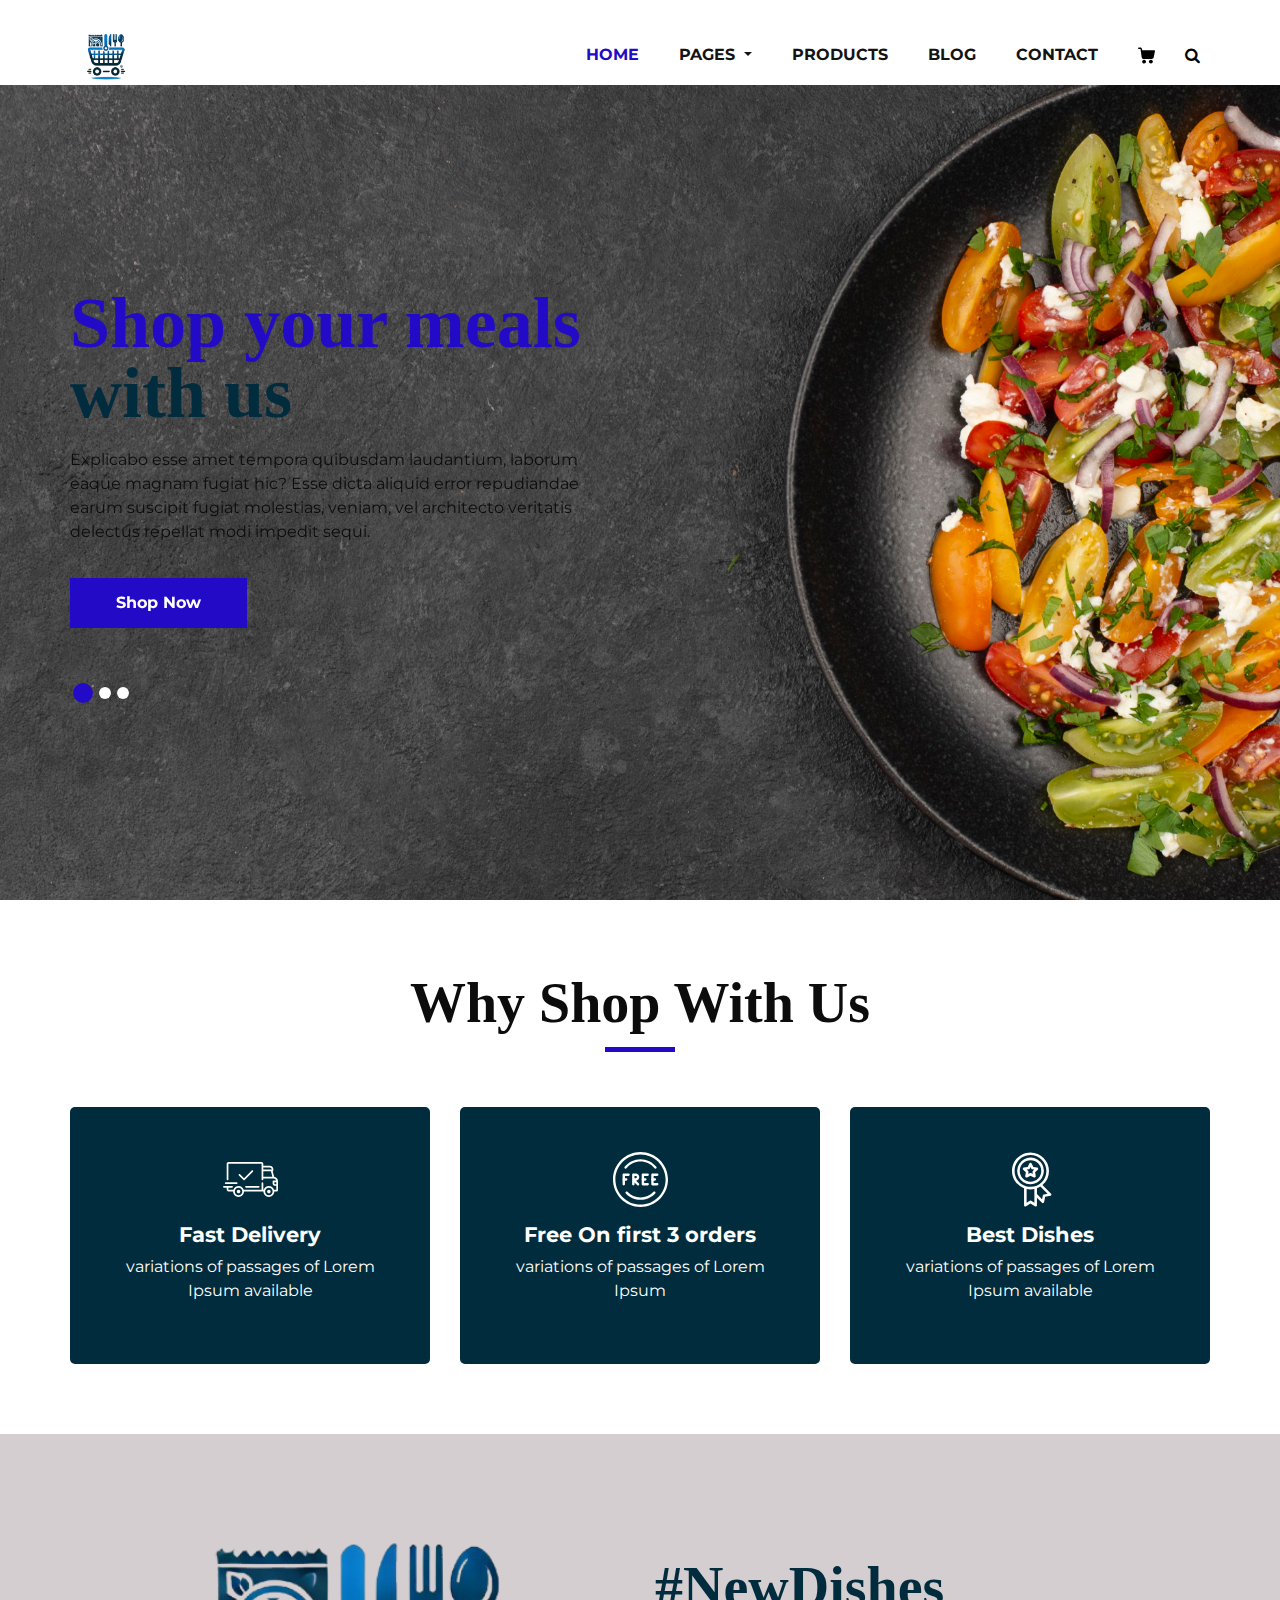
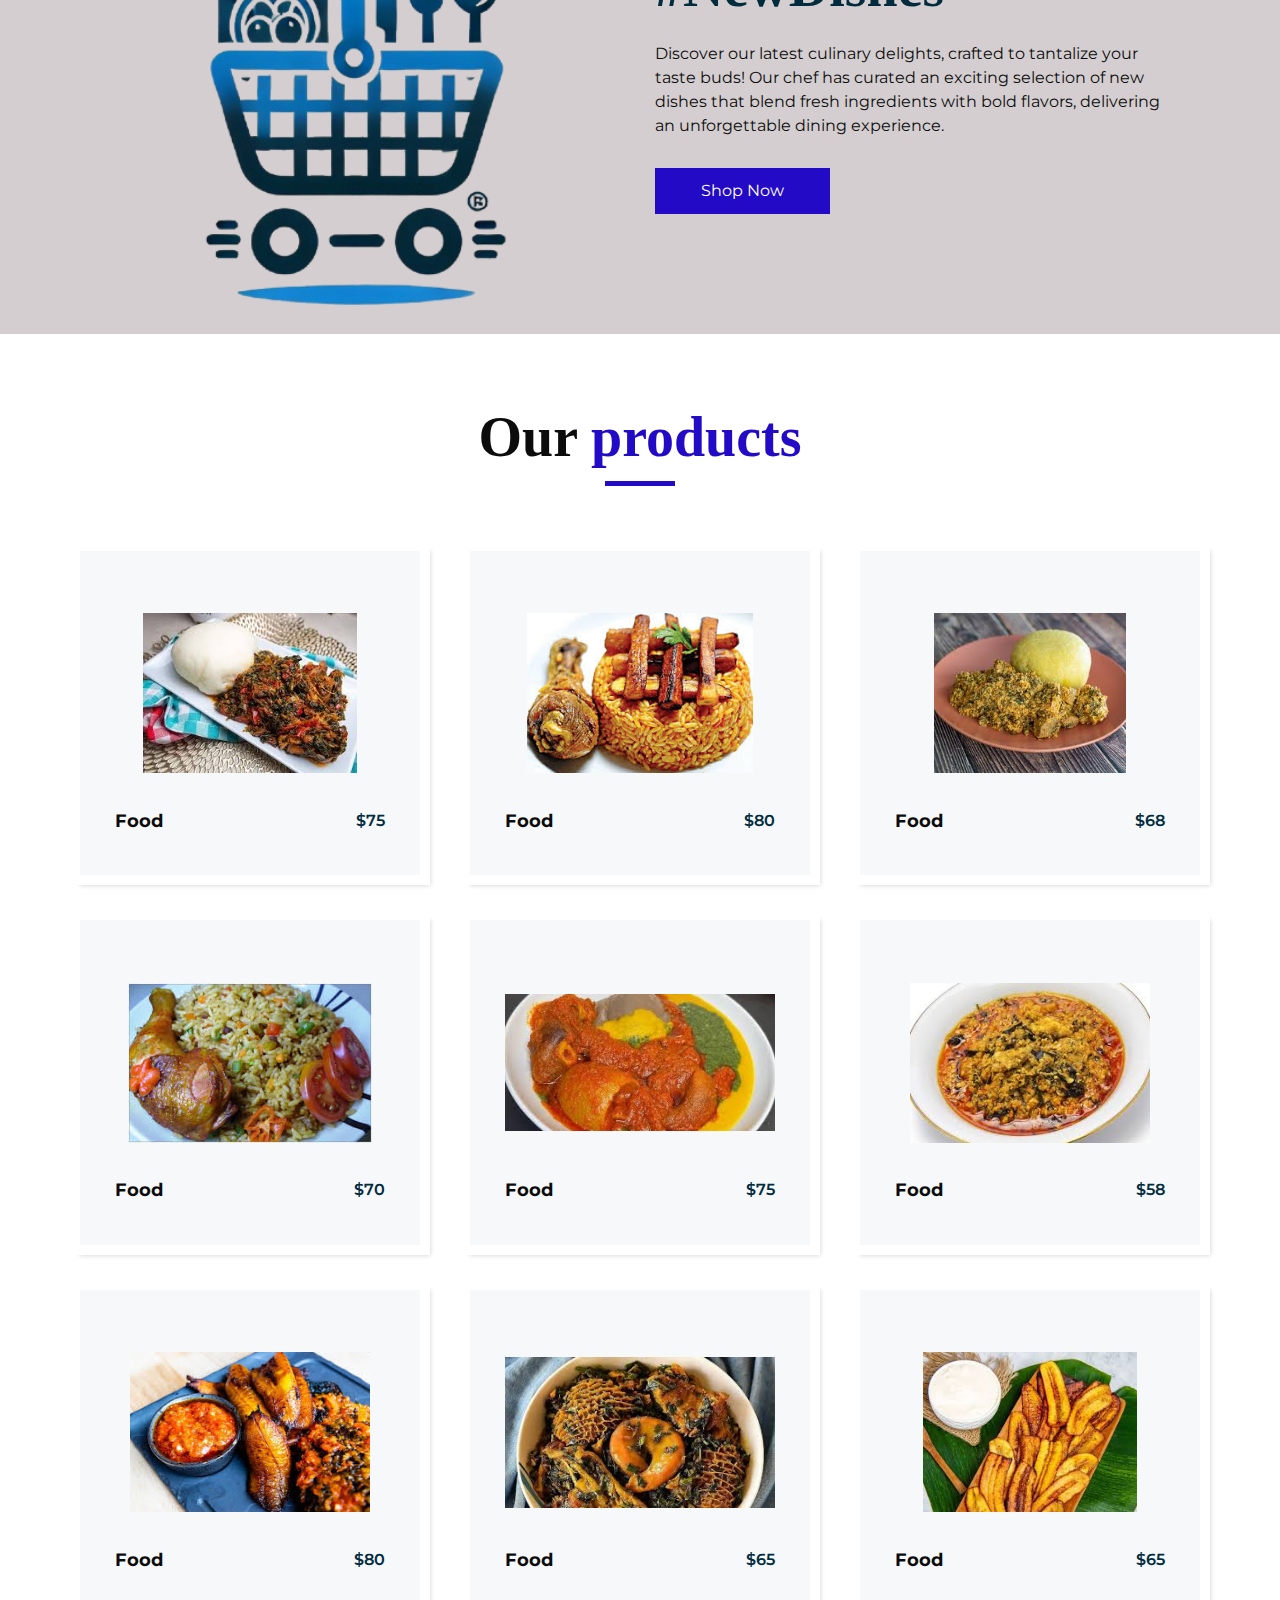
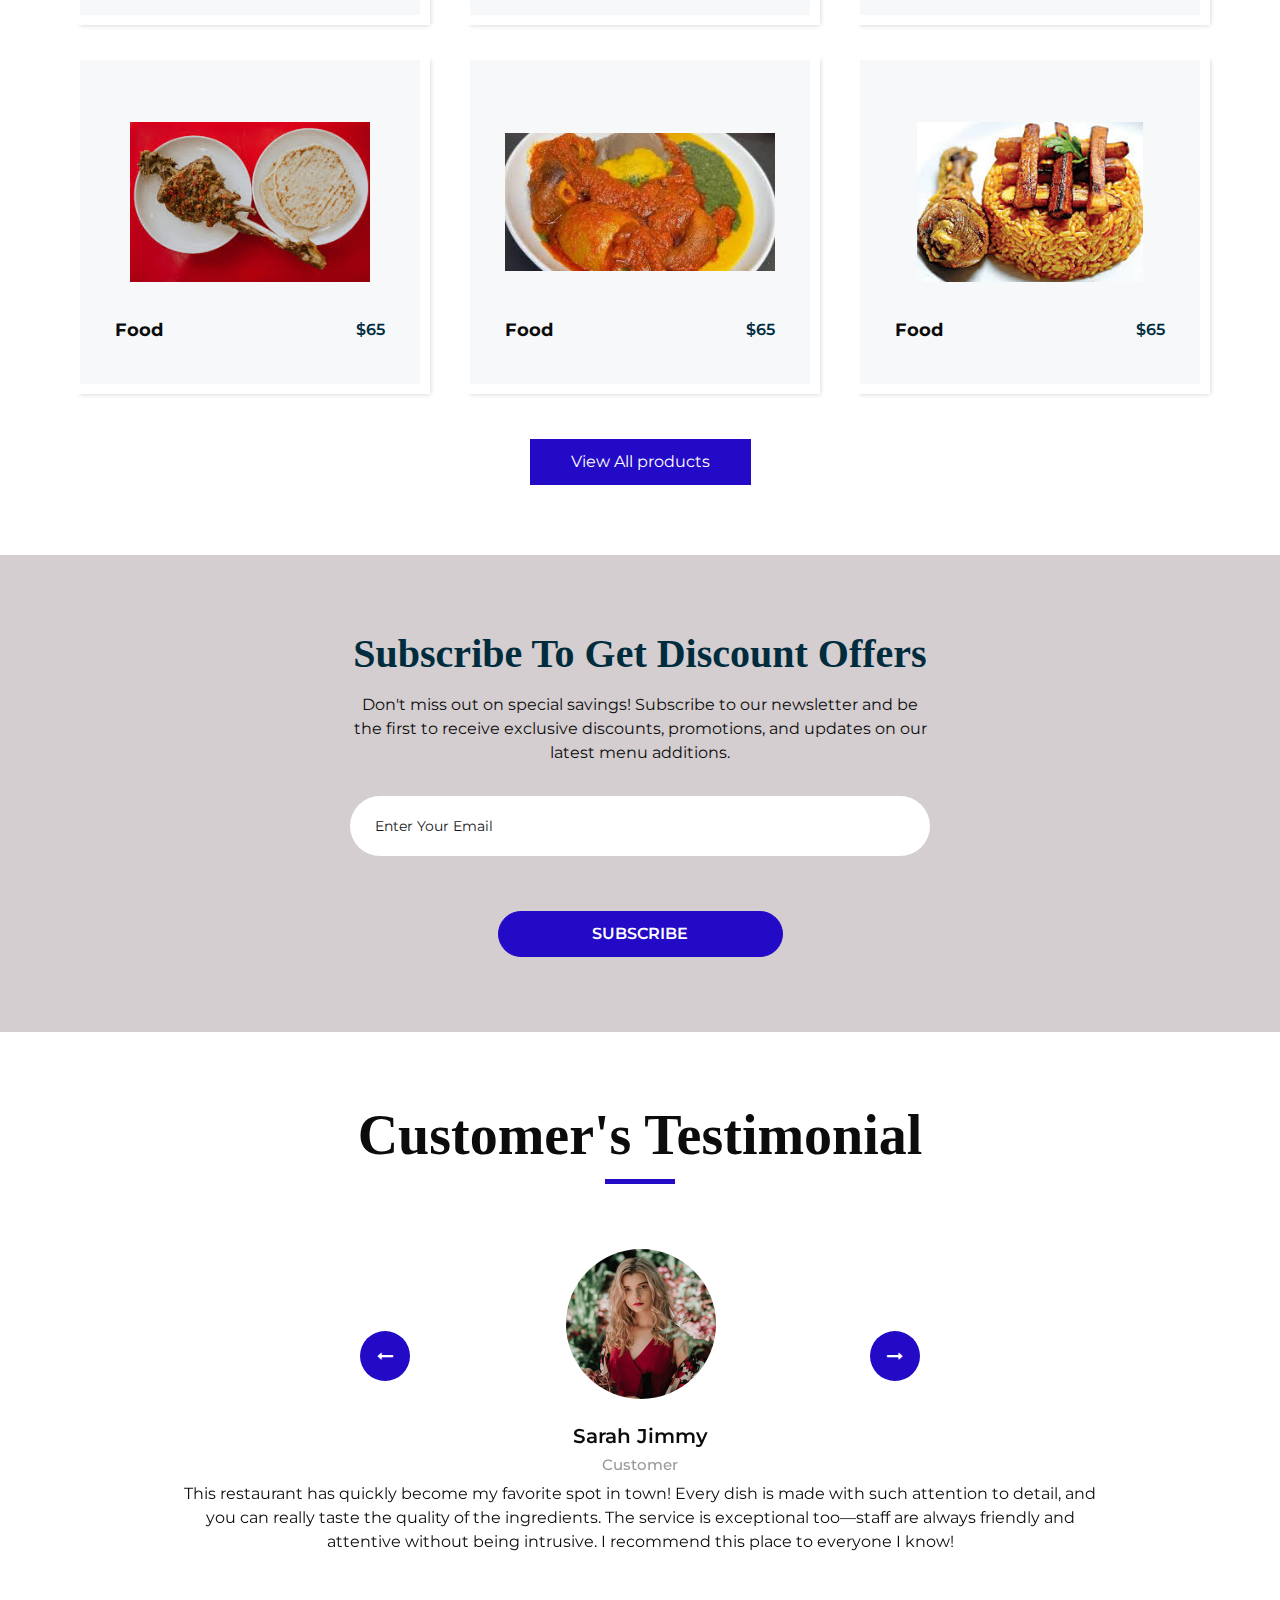
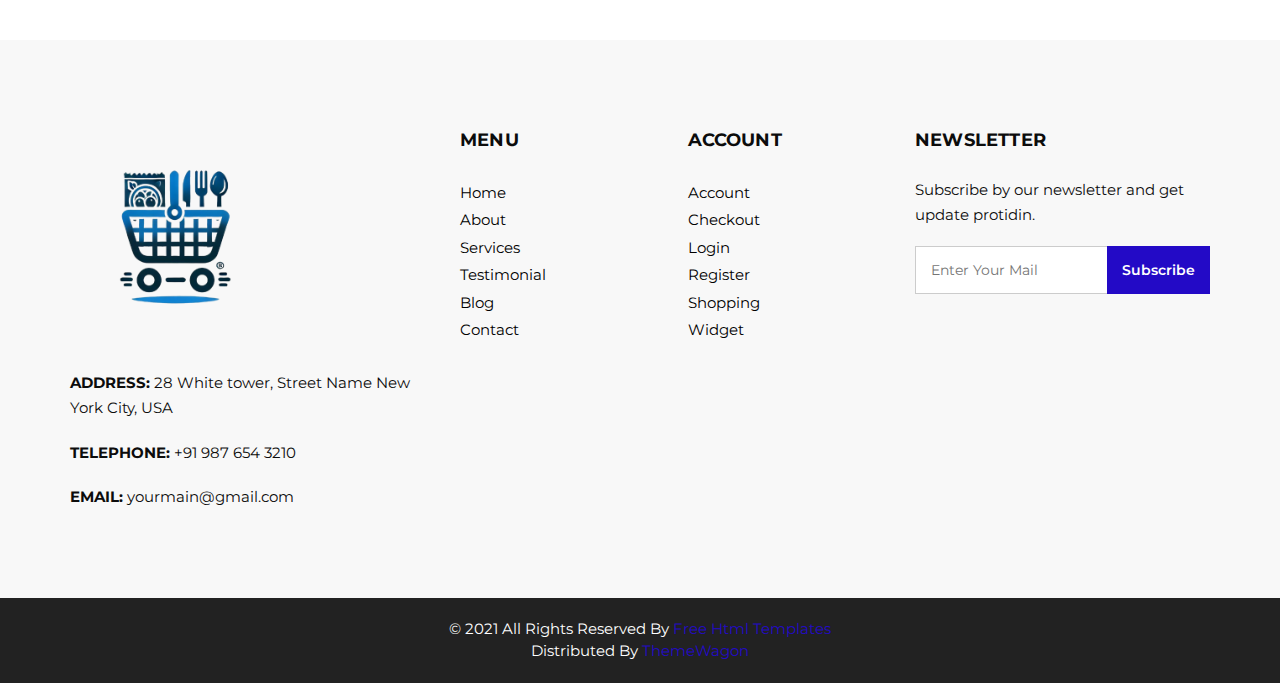
==== commit d9c4ccb5: "added content" ====
--- a/index.html
+++ b/index.html
@@ -481,7 +481,7 @@
                         </h2>
                      </div>
                      <p style="margin-top: 20px;margin-bottom: 30px;">
-                        Vitae fugiat laboriosam officia perferendis provident aliquid voluptatibus dolorem, fugit ullam sit earum id eaque nisi hic? Tenetur commodi, nisi rem vel, ea eaque ab ipsa, autem similique ex unde!
+                        Discover our latest culinary delights, crafted to tantalize your taste buds! Our chef has curated an exciting selection of new dishes that blend fresh ingredients with bold flavors, delivering an unforgettable dining experience.
                      </p>
                      <a href="">
                      Shop Now
@@ -822,7 +822,7 @@
                         <div class="heading_container heading_center">
                            <h3>Subscribe To Get Discount Offers</h3>
                         </div>
-                        <p>Lorem ipsum dolor sit amet, consectetur adipiscing elit, sed do eiusmod tempor</p>
+                        <p>Don't miss out on special savings! Subscribe to our newsletter and be the first to receive exclusive discounts, promotions, and updates on our latest menu additions.</p>
                         <form action="">
                            <input type="email" placeholder="Enter your email">
                            <button>
@@ -857,13 +857,13 @@
                         </div>
                         <div class="detail-box">
                            <h5>
-                              Anna Trevor
+                              Sarah Jimmy
                            </h5>
                            <h6>
                               Customer
                            </h6>
                            <p>
-                              Dignissimos reprehenderit repellendus nobis error quibusdam? Atque animi sint unde quis reprehenderit, et, perspiciatis, debitis totam est deserunt eius officiis ipsum ducimus ad labore modi voluptatibus accusantium sapiente nam! Quaerat.
+                              This restaurant has quickly become my favorite spot in town! Every dish is made with such attention to detail, and you can really taste the quality of the ingredients. The service is exceptional too—staff are always friendly and attentive without being intrusive. I recommend this place to everyone I know!
                            </p>
                         </div>
                      </div>
@@ -879,13 +879,13 @@
                         </div>
                         <div class="detail-box">
                            <h5>
-                              Anna Trevor
+                              Mark L.
                            </h5>
                            <h6>
                               Customer
                            </h6>
                            <p>
-                              Dignissimos reprehenderit repellendus nobis error quibusdam? Atque animi sint unde quis reprehenderit, et, perspiciatis, debitis totam est deserunt eius officiis ipsum ducimus ad labore modi voluptatibus accusantium sapiente nam! Quaerat.
+                              Dining here is always a treat. The atmosphere is warm and inviting, making it the perfect place to relax with family or friends. The food is consistently outstanding, and the portions are generous. Whether it’s a special occasion or just a casual night out, we always leave satisfied and eager to return.
                            </p>
                         </div>
                      </div>
@@ -901,13 +901,13 @@
                         </div>
                         <div class="detail-box">
                            <h5>
-                              Anna Trevor
+                              Emily R.
                            </h5>
                            <h6>
                               Customer
                            </h6>
                            <p>
-                              Dignissimos reprehenderit repellendus nobis error quibusdam? Atque animi sint unde quis reprehenderit, et, perspiciatis, debitis totam est deserunt eius officiis ipsum ducimus ad labore modi voluptatibus accusantium sapiente nam! Quaerat.
+                              From the moment you walk in, you're greeted with a smile, and the staff goes above and beyond to ensure you have a great experience. The menu has something for everyone, and the flavors are always rich and perfectly balanced. This place never disappoints!
                            </p>
                         </div>
                      </div>
--- a/css/style.css
+++ b/css/style.css
@@ -123,6 +123,7 @@
 
 .header_section {
     padding: 15px 0;
+    max-height: 85px;
 }
 
 .header_section .container-fluid {
--- a/css/custom.css
+++ b/css/custom.css
@@ -1,10 +1,14 @@
 .navimg {
     /* display: none; */
-    height: 35%;
-    width: 35%;
+    height: 5%;
+    width: 15%;
 }
 
 .arrival-img {
     border-radius: 20px;
     margin-bottom: 6px;
+}
+
+nav {
+    /* display: none; */
 }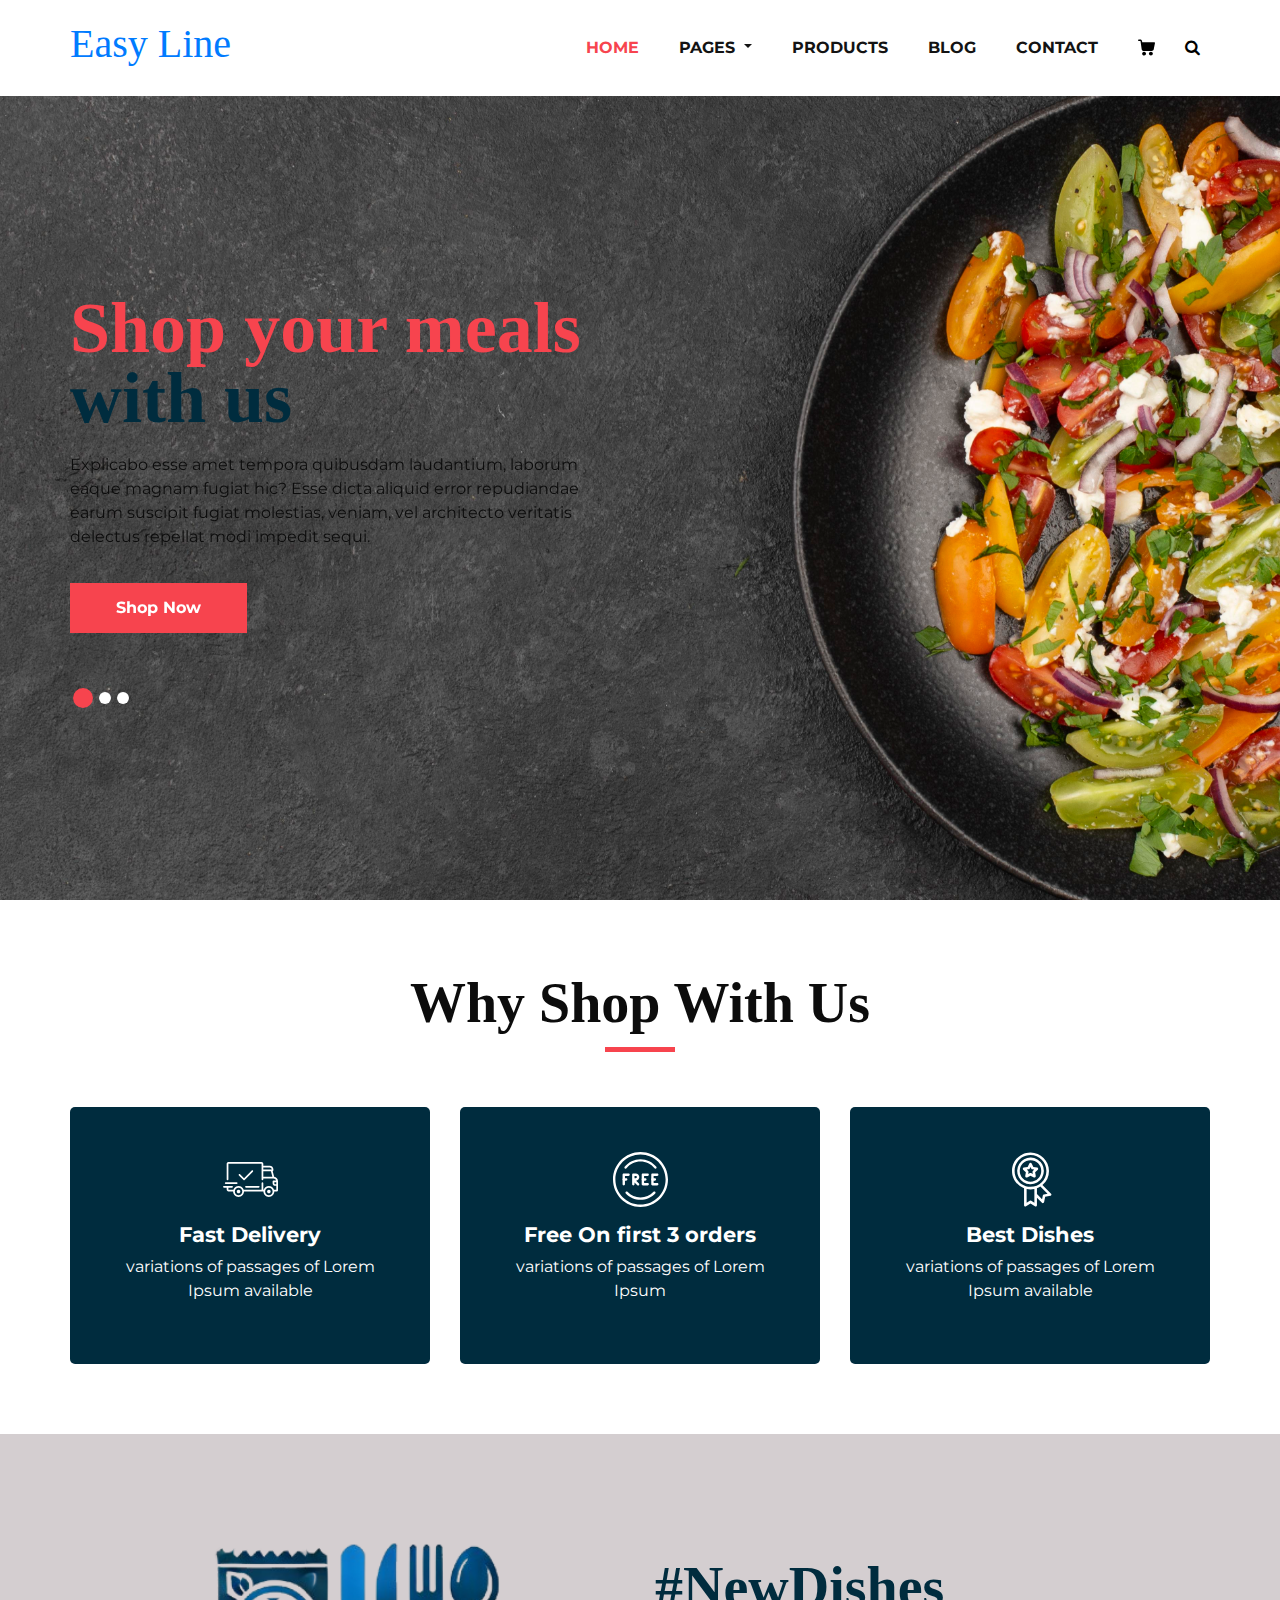
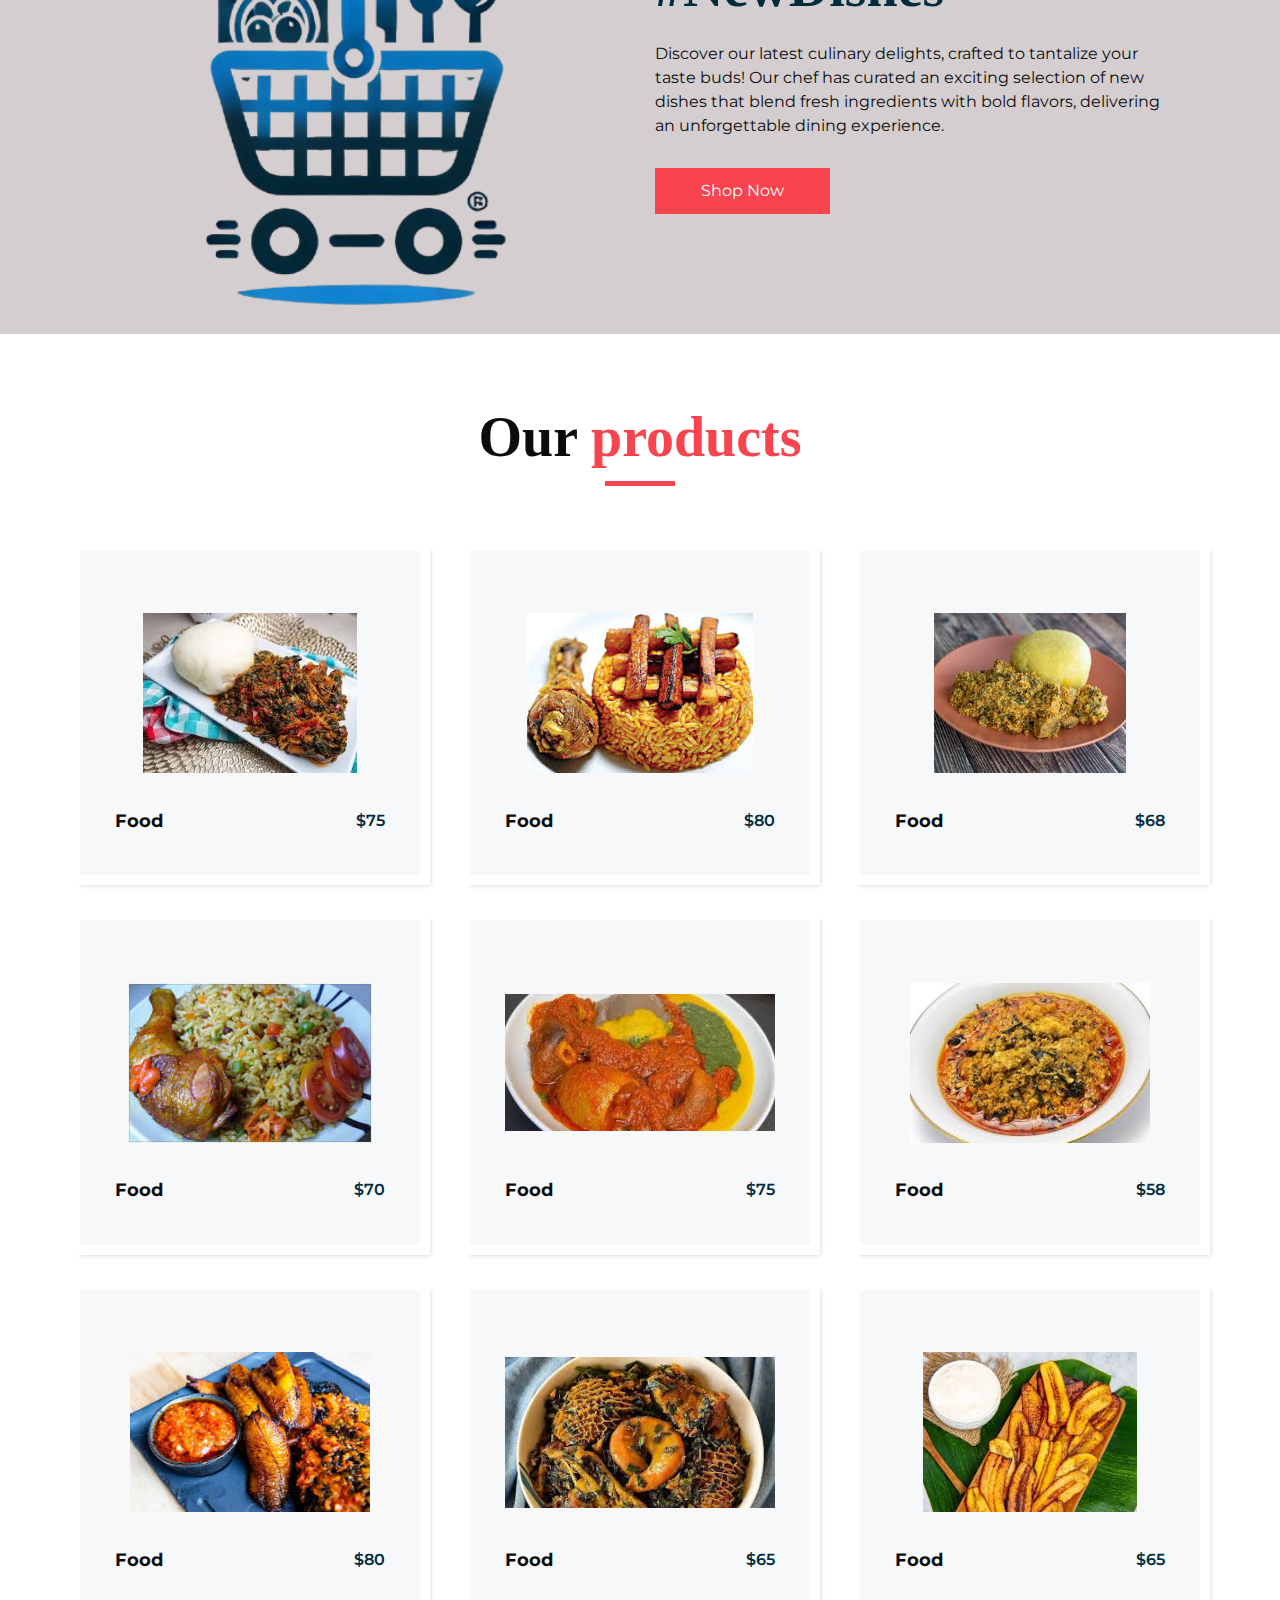
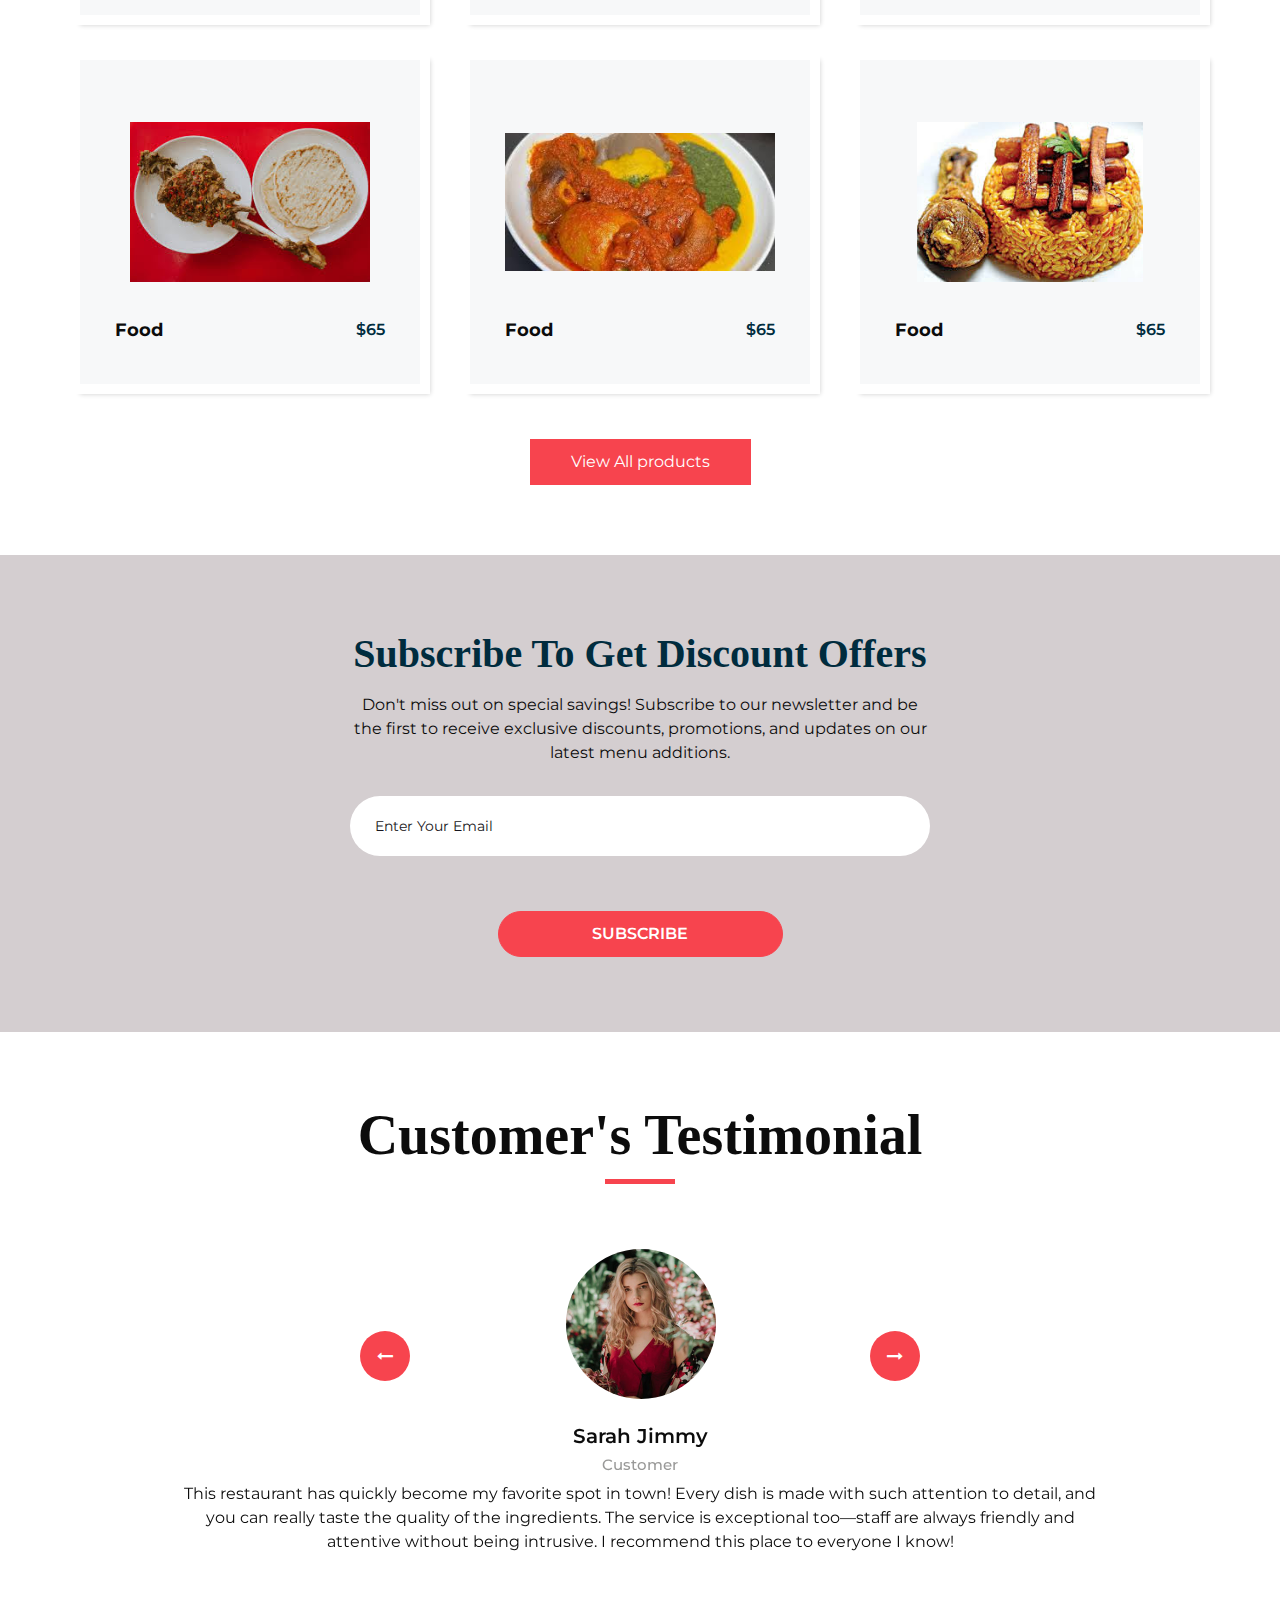
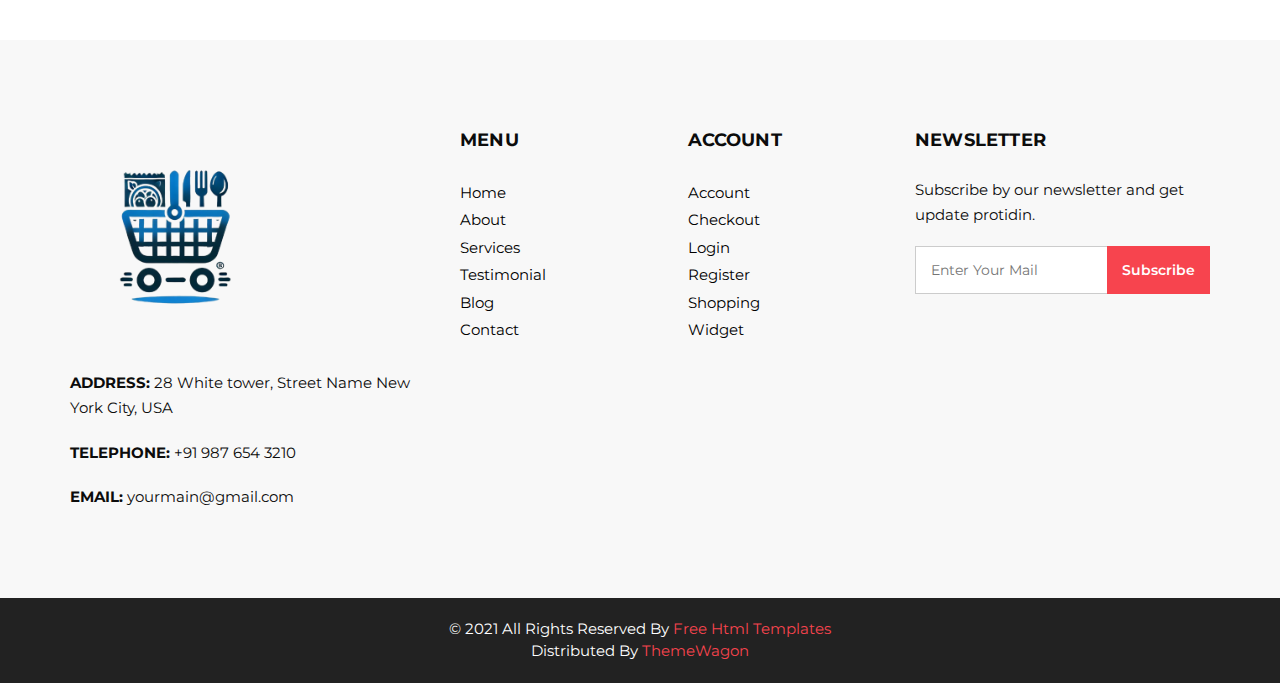
==== commit 2ca115ab: "revert responsivness problem" ====
--- a/index.html
+++ b/index.html
@@ -30,7 +30,8 @@
             <div class="container">
                <nav class="navbar navbar-expand-lg custom_nav-container ">
                   <a class="navbar-brand " href="index.html">
-                    <img class="navimg" width="250" src="images/logo.png" alt="#" />
+                     <h1>Easy Line</h1>
+                    <!-- <img class="navimg" width="250" src="images/logo.png" alt="#" /> -->
                 </a>
                   <button class="navbar-toggler" type="button" data-toggle="collapse" data-target="#navbarSupportedContent" aria-controls="navbarSupportedContent" aria-expanded="false" aria-label="Toggle navigation">
                   <span class=""> </span>
--- a/css/style.css
+++ b/css/style.css
@@ -64,12 +64,12 @@
     display: block;
     width: 70px;
     height: 5px;
-    background: #230ac6;
+    background: #f7444e;
     margin: 10px auto 10px;
 }
 
 .heading_container h2 span {
-  color: #230ac6;
+  color: #f7444e;
 }
 
 .heading_container p {
@@ -123,7 +123,6 @@
 
 .header_section {
     padding: 15px 0;
-    max-height: 85px;
 }
 
 .header_section .container-fluid {
@@ -168,11 +167,11 @@
 }
 
 .custom_nav-container .navbar-nav .nav-item:hover .nav-link, .custom_nav-container .navbar-nav .nav-item.active .nav-link {
-  color: #230ac6;
+  color: #f7444e;
 }
 
 .custom_nav-container .navbar-nav .nav-item:hover .nav-link svg, .custom_nav-container .navbar-nav .nav-item.active .nav-link svg {
-  fill: #230ac6;
+  fill: #f7444e;
 }
 
 .custom_nav-container .nav_search-btn {
@@ -184,7 +183,7 @@
 }
 
 .custom_nav-container .nav_search-btn:hover {
-  color: #230ac6;
+  color: #f7444e;
 }
 
 .custom_nav-container .navbar-toggler {
@@ -281,7 +280,7 @@
 }
 
 .slider_section .detail-box h1 span {
-  color: #230ac6;
+  color: #f7444e;
 }
 
 .slider_section .detail-box p {
@@ -293,8 +292,8 @@
 .slider_section .detail-box a {
     display: inline-block;
     padding: 12px 45px;
-    background-color: #230ac6;
-    border: 1px solid #230ac6;
+    background-color: #f7444e;
+    border: 1px solid #f7444e;
     color: #ffffff;
     border-radius: 0;
     -webkit-transition: all 0.3s;
@@ -305,7 +304,7 @@
 
 .slider_section .detail-box a:hover {
   background-color: transparent;
-  color: #230ac6;
+  color: #f7444e;
 }
 
 .slider_section .img-box img {
@@ -335,7 +334,7 @@
 .slider_section .carousel-indicators li.active {
   width: 20px;
   height: 20px;
-  background-color: #230ac6;
+  background-color: #f7444e;
 }
 
 .slider_bg_box {
@@ -477,14 +476,14 @@
 }
 
 .product_section .options .option1 {
-  background-color: #230ac6;
-  border: 1px solid #230ac6;
+  background-color: #f7444e;
+  border: 1px solid #f7444e;
   color: #ffffff;
 }
 
 .product_section .options .option1:hover {
   background-color: transparent;
-  color: #230ac6;
+  color: #f7444e;
 }
 
 .product_section .options .option2 {
@@ -511,8 +510,8 @@
 .product_section .btn-box a {
   display: inline-block;
   padding: 10px 40px;
-  background-color: #230ac6;
-  border: 1px solid #230ac6;
+  background-color: #f7444e;
+  border: 1px solid #f7444e;
   color: #ffffff;
   border-radius: 0;
   -webkit-transition: all 0.3s;
@@ -521,7 +520,7 @@
 
 .product_section .btn-box a:hover {
   background-color: transparent;
-  color: #230ac6;
+  color: #f7444e;
 }
 
 .arrival_section .heading_container {
@@ -555,8 +554,8 @@
 .arrival_section a {
   display: inline-block;
   padding: 10px 45px;
-  background-color: #230ac6;
-  border: 1px solid #230ac6;
+  background-color: #f7444e;
+  border: 1px solid #f7444e;
   color: #ffffff;
   border-radius: 0;
   -webkit-transition: all 0.3s;
@@ -565,7 +564,7 @@
 
 .arrival_section a:hover {
   background-color: transparent;
-  color: #230ac6;
+  color: #f7444e;
 }
 
 .why_section .box {
@@ -660,8 +659,8 @@
 .subscribe_section .subscribe_form form button {
   display: inline-block;
   padding: 10px 45px;
-  background-color: #230ac6;
-  border: 1px solid #230ac6;
+  background-color: #f7444e;
+  border: 1px solid #f7444e;
   color: #ffffff;
   border-radius: 35px;
   -webkit-transition: all 0.3s;
@@ -675,7 +674,7 @@
 
 .subscribe_section .subscribe_form form button:hover {
   background-color: transparent;
-  color: #230ac6;
+  color: #f7444e;
 }
 
 .client_section .box {
@@ -772,7 +771,7 @@
   height: 50px;
   opacity: 1;
   color: #ffffff;
-  background-color: #230ac6;
+  background-color: #f7444e;
   border-radius: 100%;
 }
 
@@ -837,7 +836,7 @@
 }
 
 .footer_section .footer_contact .contact_link_box a:hover {
-  color: #230ac6;
+  color: #f7444e;
 }
 
 .footer_section .footer-logo {
@@ -879,7 +878,7 @@
 }
 
 .footer_section .footer_social a:hover {
-  color: #230ac6;
+  color: #f7444e;
 }
 
 .footer_section .map_container {
@@ -957,11 +956,11 @@
 }
 
 li.nav-item ul li a:hover, li.nav-item ul li a:focus {
-    color: #230ac6;
+    color: #f7444e;
 }
 
 .inner_page_head {
-    background: #230ac6;
+    background: #f7444e;
     text-align: center;
     color: #fff;
     padding-top: 50px;
@@ -1045,7 +1044,7 @@
 .form_sub input[type="email"] + input[type="submit"] {
     position: absolute;
     right: 0;
-    background: #230ac6;
+    background: #f7444e;
     color: #fff;
     border: none;
     top: 0px;
@@ -1095,7 +1094,7 @@
 
 form input[type="submit"]:hover,
 form input[type="submit"]:focus {
-    background: #230ac6;
+    background: #f7444e;
     color: #fff;
 }
 
@@ -1116,7 +1115,7 @@
 
 .cpy_ p a {
     margin: 0;
-    color: #230ac6;
+    color: #f7444e;
     font-size: 15px;
     font-weight: 400;
 }
--- a/css/custom.css
+++ b/css/custom.css
@@ -1,5 +1,5 @@
 .navimg {
-    /* display: none; */
+    display: none;
     height: 5%;
     width: 15%;
 }
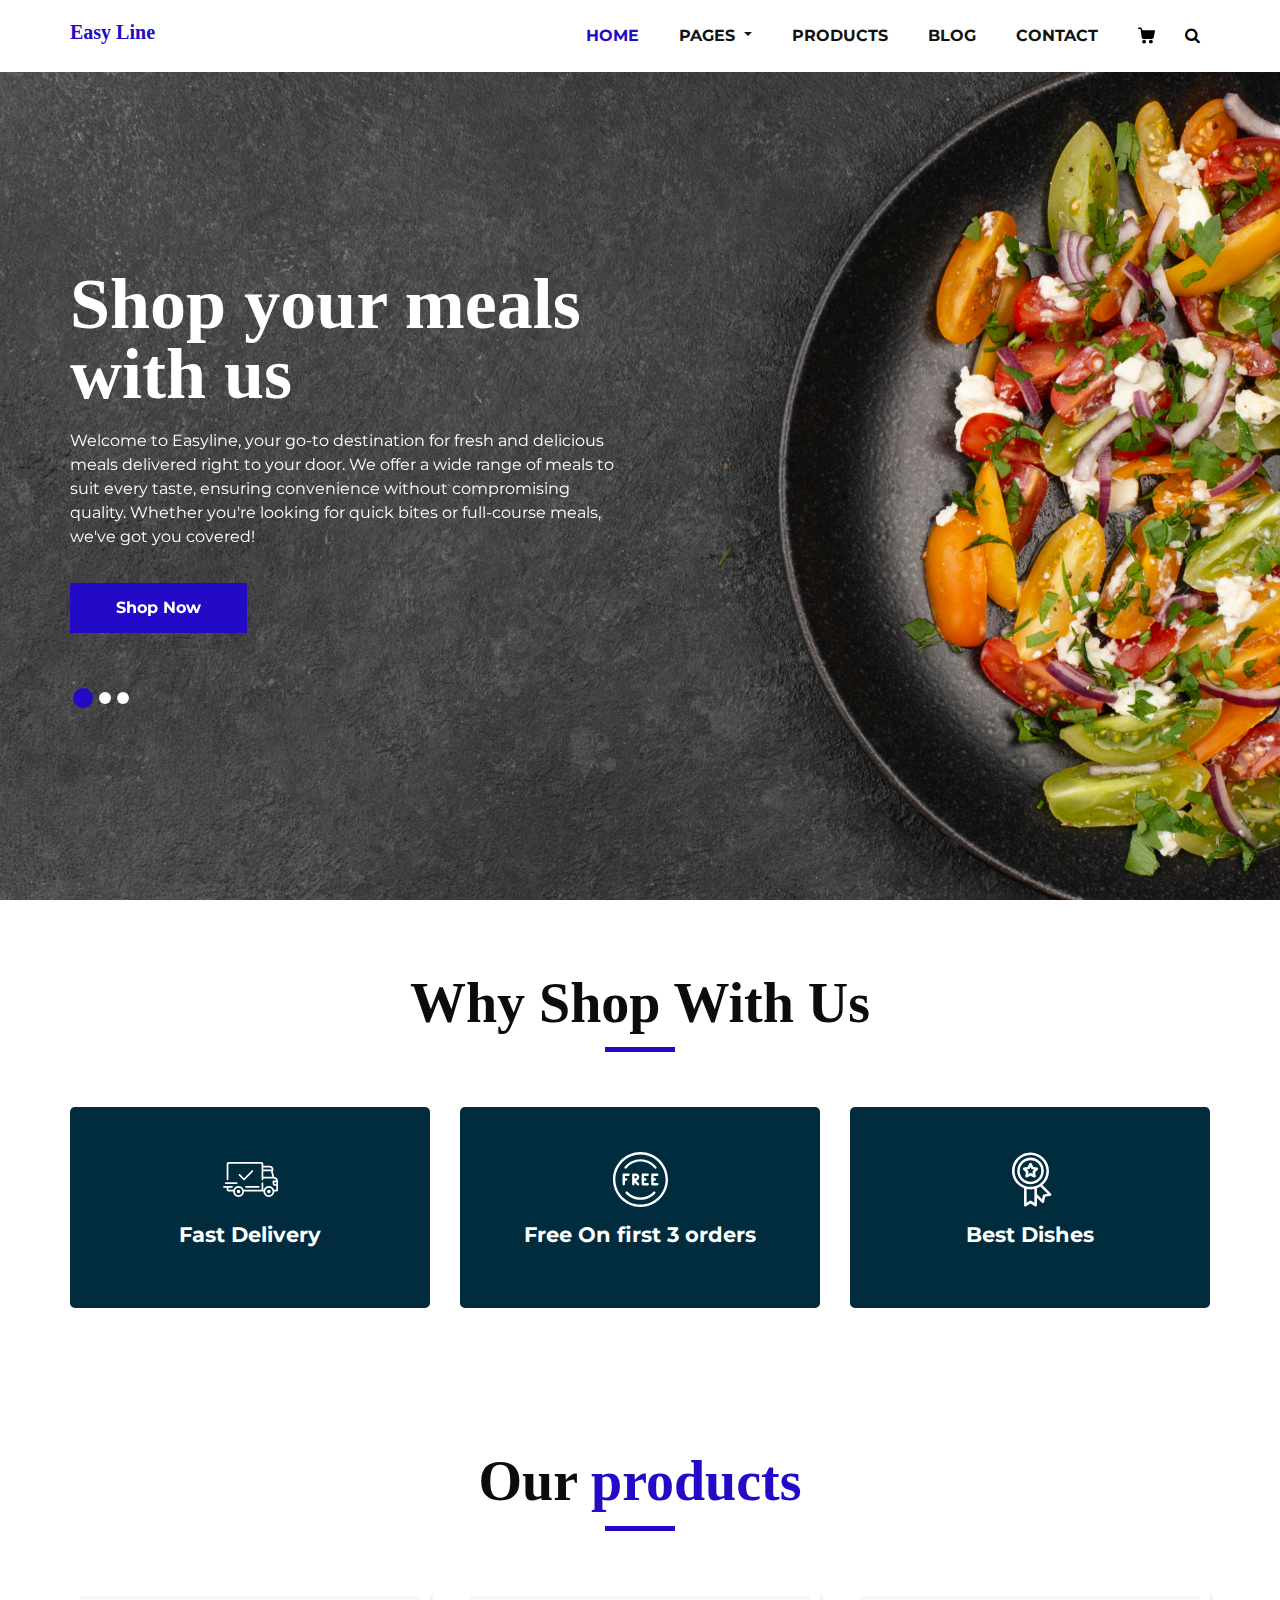
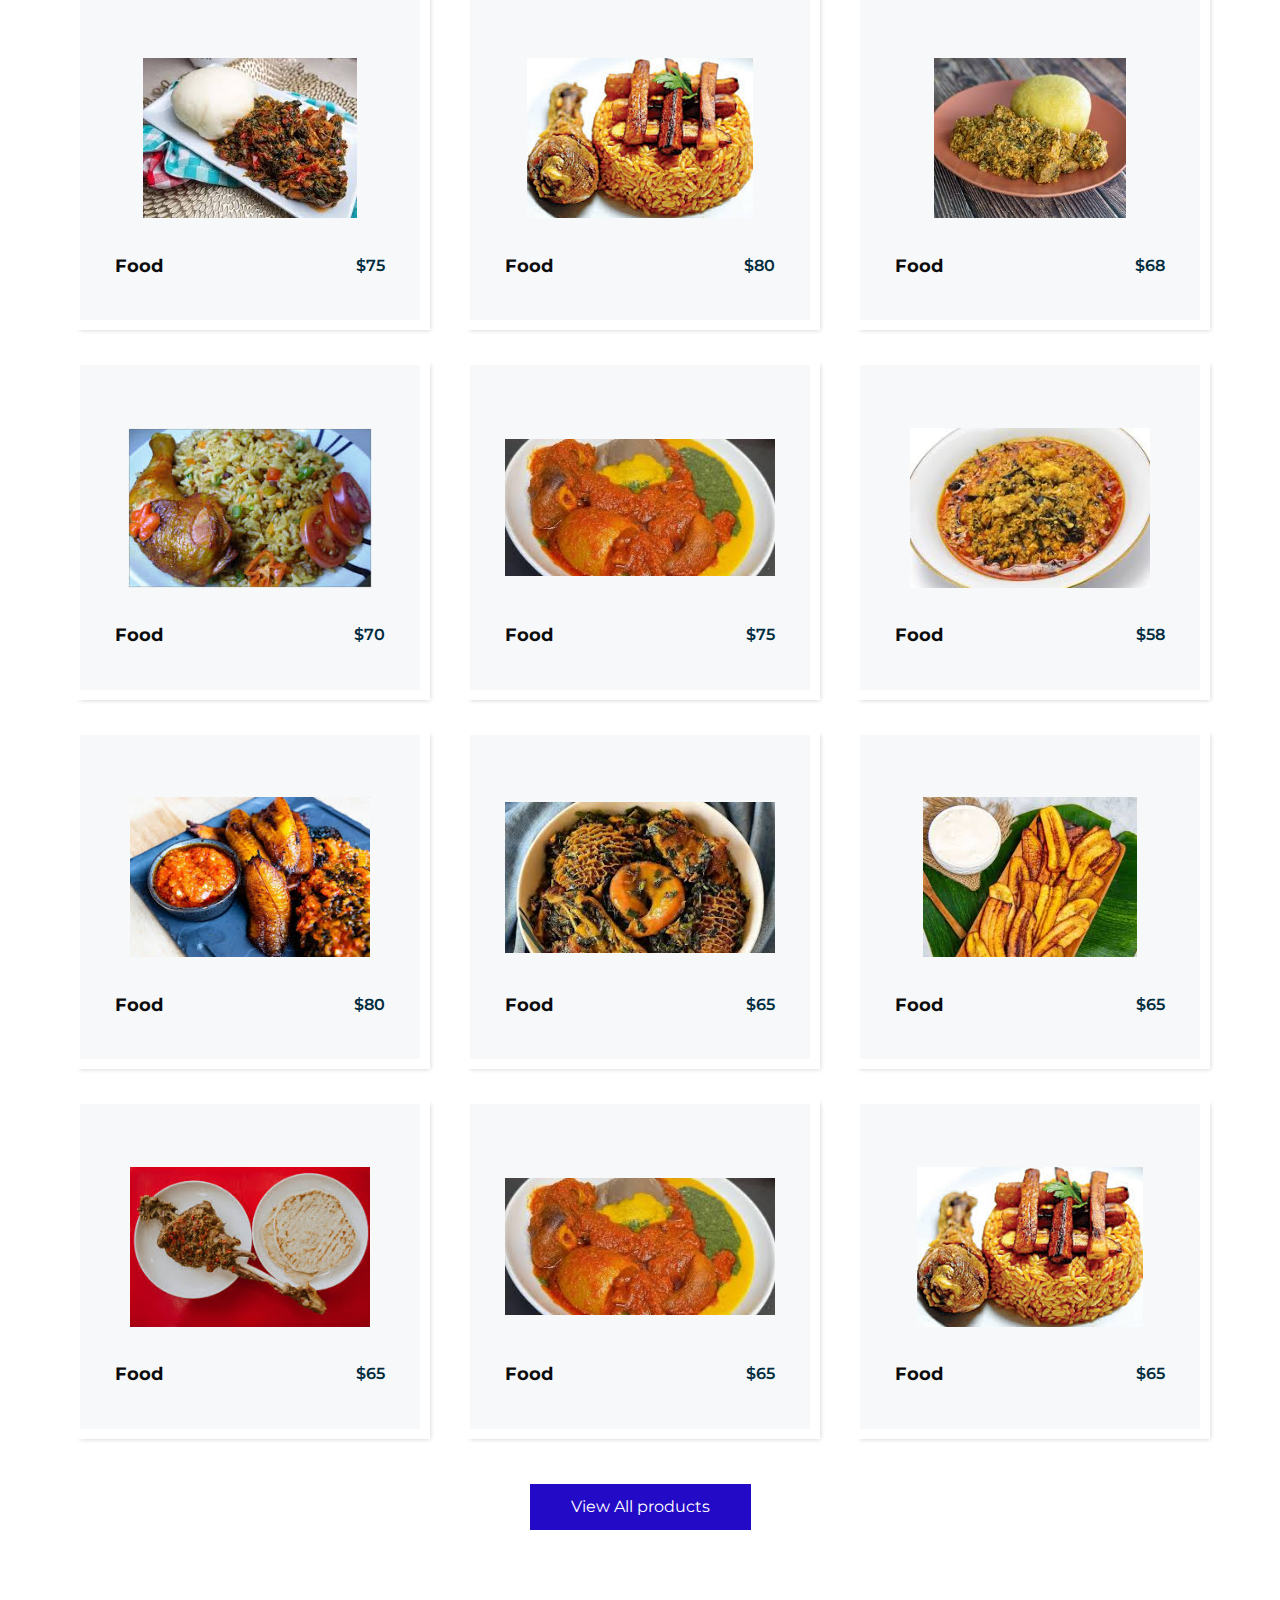
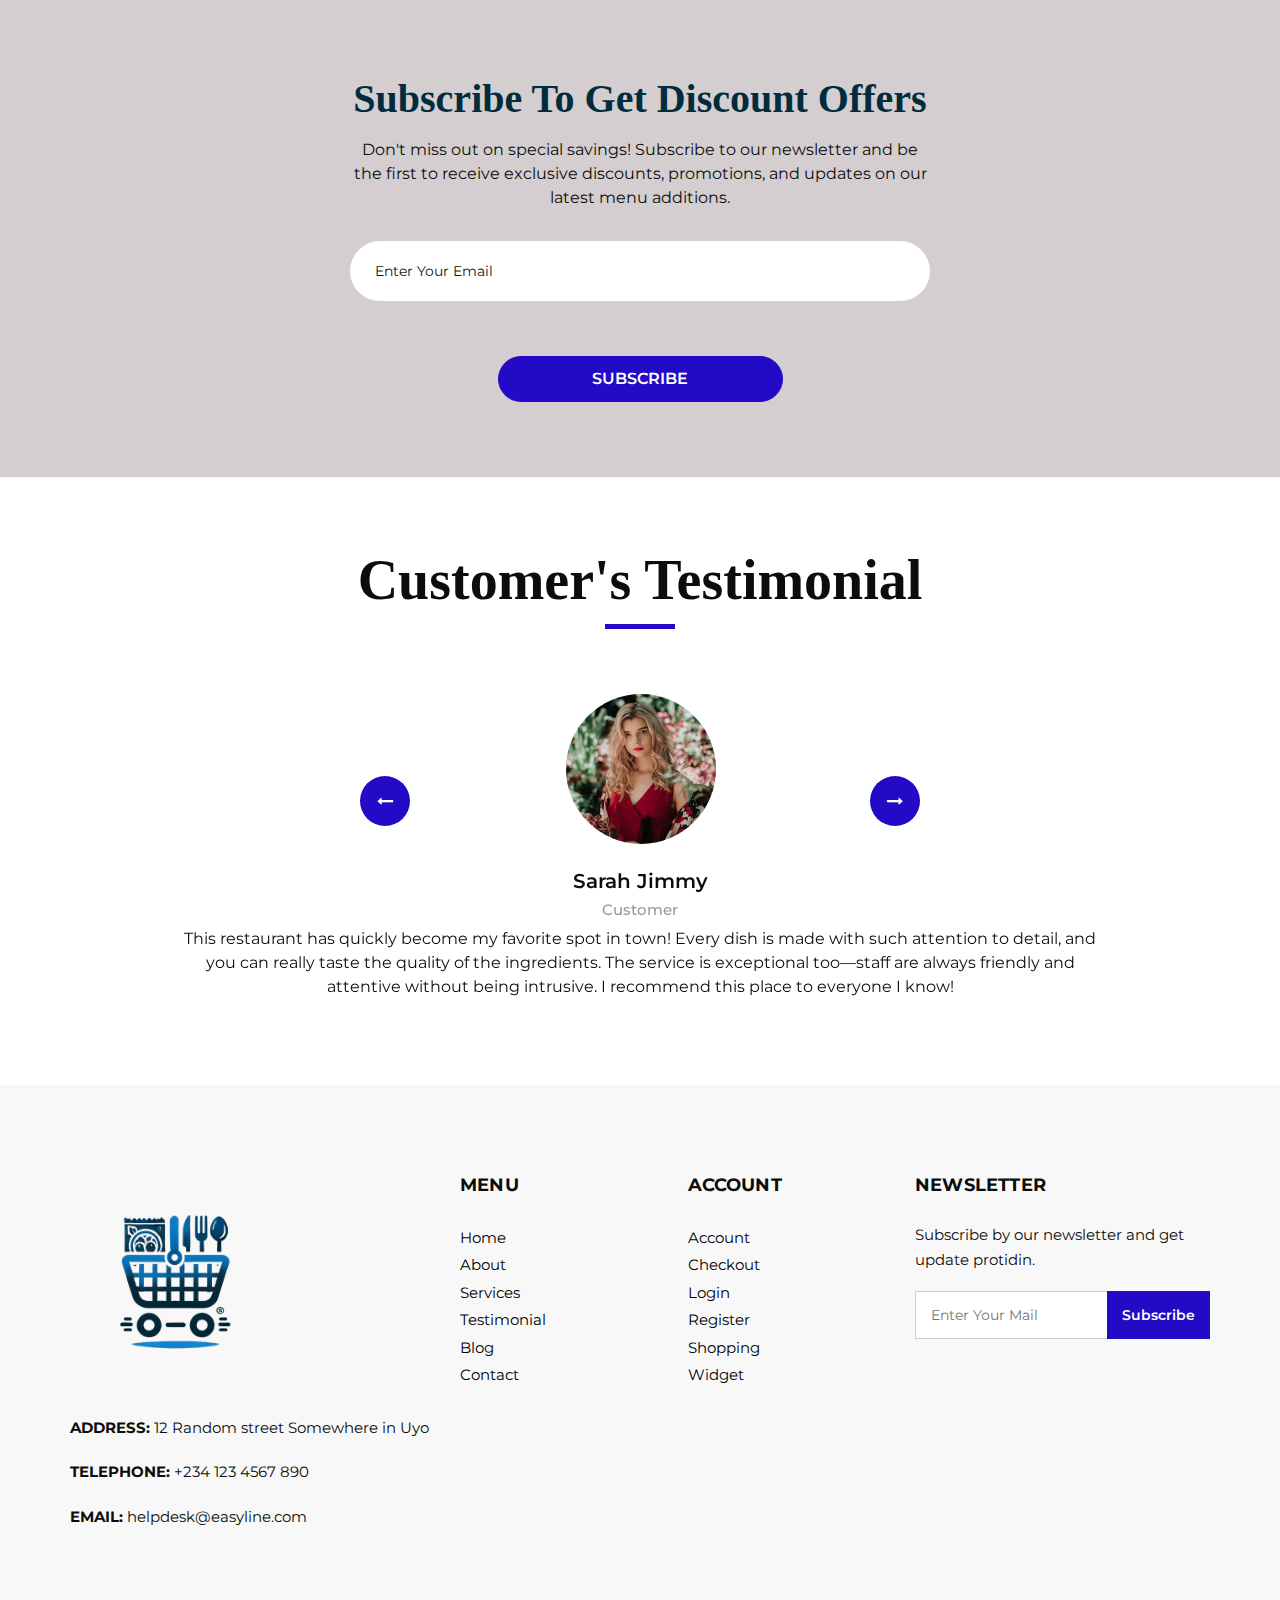
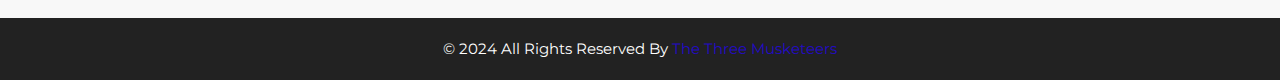
==== commit 8b80117c: "final temp" ====
--- a/index.html
+++ b/index.html
@@ -30,8 +30,8 @@
             <div class="container">
                <nav class="navbar navbar-expand-lg custom_nav-container ">
                   <a class="navbar-brand " href="index.html">
-                     <h1>Easy Line</h1>
-                    <!-- <img class="navimg" width="250" src="images/logo.png" alt="#" /> -->
+                     <h1 style="color: #230ac6; font-size: 20px; font-weight: bolder; ">Easy Line</h1>
+                    <!-- <img class="navimg" width="250" src="images/fix-logo.png" alt="#" /> -->
                 </a>
                   <button class="navbar-toggler" type="button" data-toggle="collapse" data-target="#navbarSupportedContent" aria-controls="navbarSupportedContent" aria-expanded="false" aria-label="Toggle navigation">
                   <span class=""> </span>
@@ -129,22 +129,22 @@
             <div class="slider_bg_box">
                <img src="images/slider.jpg" alt="">
             </div>
-            <div id="customCarousel1" class="carousel slide" data-ride="carousel">
+            <div id="customCarousel1"  class="carousel slide" data-ride="carousel">
                <div class="carousel-inner">
-                  <div class="carousel-item active">
-                     <div class="container ">
+                  <div style="color: white;" class="carousel-item active">
+                     <div class="container " >
                         <div class="row">
                            <div class="col-md-7 col-lg-6 ">
                               <div class="detail-box">
-                                 <h1>
-                                    <span>
+                                 <h1 style="color: white;">
+                                    <span style="color: white;">
                                     Shop your meals 
                                     </span>
-                                    <br>
+                                    <br >
                                     with us
                                  </h1>
-                                 <p>
-                                    Explicabo esse amet tempora quibusdam laudantium, laborum eaque magnam fugiat hic? Esse dicta aliquid error repudiandae earum suscipit fugiat molestias, veniam, vel architecto veritatis delectus repellat modi impedit sequi.
+                                 <p style="color: white;"> 
+                                    Welcome to Easyline, your go-to destination for fresh and delicious meals delivered right to your door. We offer a wide range of meals to suit every taste, ensuring convenience without compromising quality. Whether you're looking for quick bites or full-course meals, we've got you covered!
                                  </p>
                                  <div class="btn-box">
                                     <a href="" class="btn1">
@@ -161,15 +161,15 @@
                         <div class="row">
                            <div class="col-md-7 col-lg-6 ">
                               <div class="detail-box">
-                                 <h1>
-                                    <span>
+                                 <h1 style="color: white;">
+                                    <span style="color: white;">
                                     Sale 20% Off
                                     </span>
                                     <br>
                                     On Everything you order on 25th
                                  </h1>
-                                 <p>
-                                    Explicabo esse amet tempora quibusdam laudantium, laborum eaque magnam fugiat hic? Esse dicta aliquid error repudiandae earum suscipit fugiat molestias, veniam, vel architecto veritatis delectus repellat modi impedit sequi.
+                                 <p style="color: white;"> 
+                                    For this month and next we'll be offering our customers a 20% discount on all orders. Rush now cause this sweet offer won't last forever. A sweet offer for sweet food.
                                  </p>
                                  <div class="btn-box">
                                     <a href="" class="btn1">
@@ -186,15 +186,15 @@
                         <div class="row">
                            <div class="col-md-7 col-lg-6 ">
                               <div class="detail-box">
-                                 <h1>
-                                    <span>
+                                 <h1 style="color: white;">
+                                    <span style="color: white;">
                                     Free Delivery
                                     </span>
                                     <br>
                                     On First 3 Orders 
                                  </h1>
-                                 <p>
-                                    Explicabo esse amet tempora quibusdam laudantium, laborum eaque magnam fugiat hic? Esse dicta aliquid error repudiandae earum suscipit fugiat molestias, veniam, vel architecto veritatis delectus repellat modi impedit sequi.
+                                 <p style="color: white;"> 
+                                    For your first three order with us we'll offer you free deliveries no matter where you are, no matter what you order.
                                  </p>
                                  <div class="btn-box">
                                     <a href="" class="btn1">
@@ -321,7 +321,7 @@
                            Fast Delivery
                         </h5>
                         <p>
-                           variations of passages of Lorem Ipsum available
+                           
                         </p>
                      </div>
                   </div>
@@ -436,7 +436,7 @@
                            Free On first 3 orders
                         </h5>
                         <p>
-                           variations of passages of Lorem Ipsum
+                           
                         </p>
                      </div>
                   </div>
@@ -457,7 +457,7 @@
                            Best Dishes
                         </h5>
                         <p>
-                           variations of passages of Lorem Ipsum available
+                           
                         </p>
                      </div>
                   </div>
@@ -467,32 +467,7 @@
       </section>
       <!-- end why section -->
       
-      <!-- arrival section -->
-      <section class="arrival_section">
-         <div class="container">
-            <div class="box">
-               <div class="arrival_bg_box">
-                  <img class="arrival-img" src="images/logo.png" alt="">
-               </div>
-               <div class="row">
-                  <div class="col-md-6 ml-auto">
-                     <div class="heading_container remove_line_bt">
-                        <h2>
-                           #NewDishes                        
-                        </h2>
-                     </div>
-                     <p style="margin-top: 20px;margin-bottom: 30px;">
-                        Discover our latest culinary delights, crafted to tantalize your taste buds! Our chef has curated an exciting selection of new dishes that blend fresh ingredients with bold flavors, delivering an unforgettable dining experience.
-                     </p>
-                     <a href="">
-                     Shop Now
-                     </a>
-                  </div>
-               </div>
-            </div>
-         </div>
-      </section>
-      <!-- end arrival section -->
+
       
       <!-- product section -->
       <section class="product_section layout_padding">
@@ -938,9 +913,9 @@
                         <a href="#"><img width="210" src="images/logo.png" alt="#" /></a>
                       </div>
                       <div class="information_f">
-                        <p><strong>ADDRESS:</strong> 28 White tower, Street Name New York City, USA</p>
-                        <p><strong>TELEPHONE:</strong> +91 987 654 3210</p>
-                        <p><strong>EMAIL:</strong> yourmain@gmail.com</p>
+                        <p><strong>ADDRESS:</strong> 12 Random street Somewhere in Uyo</p>
+                        <p><strong>TELEPHONE:</strong> +234 123 4567 890</p>
+                        <p><strong>EMAIL:</strong> helpdesk@easyline.com</p>
                       </div>
                    </div>
                </div>
@@ -1001,9 +976,9 @@
       </footer>
       <!-- footer end -->
       <div class="cpy_">
-         <p class="mx-auto">© 2021 All Rights Reserved By <a href="https://html.design/">Free Html Templates</a><br>
+         <p class="mx-auto">© 2024 All Rights Reserved By <a href="https://html.design/">The Three Musketeers</a><br>
          
-            Distributed By <a href="https://themewagon.com/" target="_blank">ThemeWagon</a>
+            <!-- Distributed By <a href="https://themewagon.com/" target="_blank">ThemeWagon</a> -->
          
          </p>
       </div>
--- a/css/style.css
+++ b/css/style.css
@@ -64,12 +64,12 @@
     display: block;
     width: 70px;
     height: 5px;
-    background: #f7444e;
+    background: #230ac6;
     margin: 10px auto 10px;
 }
 
 .heading_container h2 span {
-  color: #f7444e;
+  color: #230ac6;
 }
 
 .heading_container p {
@@ -167,11 +167,11 @@
 }
 
 .custom_nav-container .navbar-nav .nav-item:hover .nav-link, .custom_nav-container .navbar-nav .nav-item.active .nav-link {
-  color: #f7444e;
+  color: #230ac6;
 }
 
 .custom_nav-container .navbar-nav .nav-item:hover .nav-link svg, .custom_nav-container .navbar-nav .nav-item.active .nav-link svg {
-  fill: #f7444e;
+  fill: #230ac6;
 }
 
 .custom_nav-container .nav_search-btn {
@@ -183,7 +183,7 @@
 }
 
 .custom_nav-container .nav_search-btn:hover {
-  color: #f7444e;
+  color: #230ac6;
 }
 
 .custom_nav-container .navbar-toggler {
@@ -280,7 +280,7 @@
 }
 
 .slider_section .detail-box h1 span {
-  color: #f7444e;
+  color: #230ac6;
 }
 
 .slider_section .detail-box p {
@@ -292,8 +292,8 @@
 .slider_section .detail-box a {
     display: inline-block;
     padding: 12px 45px;
-    background-color: #f7444e;
-    border: 1px solid #f7444e;
+    background-color: #230ac6;
+    border: 1px solid #230ac6;
     color: #ffffff;
     border-radius: 0;
     -webkit-transition: all 0.3s;
@@ -304,7 +304,7 @@
 
 .slider_section .detail-box a:hover {
   background-color: transparent;
-  color: #f7444e;
+  color: #230ac6;
 }
 
 .slider_section .img-box img {
@@ -334,7 +334,7 @@
 .slider_section .carousel-indicators li.active {
   width: 20px;
   height: 20px;
-  background-color: #f7444e;
+  background-color: #230ac6;
 }
 
 .slider_bg_box {
@@ -476,14 +476,14 @@
 }
 
 .product_section .options .option1 {
-  background-color: #f7444e;
-  border: 1px solid #f7444e;
+  background-color: #230ac6;
+  border: 1px solid #230ac6;
   color: #ffffff;
 }
 
 .product_section .options .option1:hover {
   background-color: transparent;
-  color: #f7444e;
+  color: #230ac6;
 }
 
 .product_section .options .option2 {
@@ -510,8 +510,8 @@
 .product_section .btn-box a {
   display: inline-block;
   padding: 10px 40px;
-  background-color: #f7444e;
-  border: 1px solid #f7444e;
+  background-color: #230ac6;
+  border: 1px solid #230ac6;
   color: #ffffff;
   border-radius: 0;
   -webkit-transition: all 0.3s;
@@ -520,7 +520,7 @@
 
 .product_section .btn-box a:hover {
   background-color: transparent;
-  color: #f7444e;
+  color: #230ac6;
 }
 
 .arrival_section .heading_container {
@@ -554,8 +554,8 @@
 .arrival_section a {
   display: inline-block;
   padding: 10px 45px;
-  background-color: #f7444e;
-  border: 1px solid #f7444e;
+  background-color: #230ac6;
+  border: 1px solid #230ac6;
   color: #ffffff;
   border-radius: 0;
   -webkit-transition: all 0.3s;
@@ -564,7 +564,7 @@
 
 .arrival_section a:hover {
   background-color: transparent;
-  color: #f7444e;
+  color: #230ac6;
 }
 
 .why_section .box {
@@ -659,8 +659,8 @@
 .subscribe_section .subscribe_form form button {
   display: inline-block;
   padding: 10px 45px;
-  background-color: #f7444e;
-  border: 1px solid #f7444e;
+  background-color: #230ac6;
+  border: 1px solid #230ac6;
   color: #ffffff;
   border-radius: 35px;
   -webkit-transition: all 0.3s;
@@ -674,7 +674,7 @@
 
 .subscribe_section .subscribe_form form button:hover {
   background-color: transparent;
-  color: #f7444e;
+  color: #230ac6;
 }
 
 .client_section .box {
@@ -771,7 +771,7 @@
   height: 50px;
   opacity: 1;
   color: #ffffff;
-  background-color: #f7444e;
+  background-color: #230ac6;
   border-radius: 100%;
 }
 
@@ -836,7 +836,7 @@
 }
 
 .footer_section .footer_contact .contact_link_box a:hover {
-  color: #f7444e;
+  color: #230ac6;
 }
 
 .footer_section .footer-logo {
@@ -878,7 +878,7 @@
 }
 
 .footer_section .footer_social a:hover {
-  color: #f7444e;
+  color: #230ac6;
 }
 
 .footer_section .map_container {
@@ -956,11 +956,11 @@
 }
 
 li.nav-item ul li a:hover, li.nav-item ul li a:focus {
-    color: #f7444e;
+    color: #230ac6;
 }
 
 .inner_page_head {
-    background: #f7444e;
+    background: #230ac6;
     text-align: center;
     color: #fff;
     padding-top: 50px;
@@ -1044,7 +1044,7 @@
 .form_sub input[type="email"] + input[type="submit"] {
     position: absolute;
     right: 0;
-    background: #f7444e;
+    background: #230ac6;
     color: #fff;
     border: none;
     top: 0px;
@@ -1094,7 +1094,7 @@
 
 form input[type="submit"]:hover,
 form input[type="submit"]:focus {
-    background: #f7444e;
+    background: #230ac6;
     color: #fff;
 }
 
@@ -1115,7 +1115,7 @@
 
 .cpy_ p a {
     margin: 0;
-    color: #f7444e;
+    color: #230ac6;
     font-size: 15px;
     font-weight: 400;
 }
--- a/css/custom.css
+++ b/css/custom.css
@@ -1,5 +1,5 @@
 .navimg {
-    display: none;
+    /* display: none; */
     height: 5%;
     width: 15%;
 }
@@ -8,7 +8,3 @@
     border-radius: 20px;
     margin-bottom: 6px;
 }
-
-nav {
-    /* display: none; */
-}